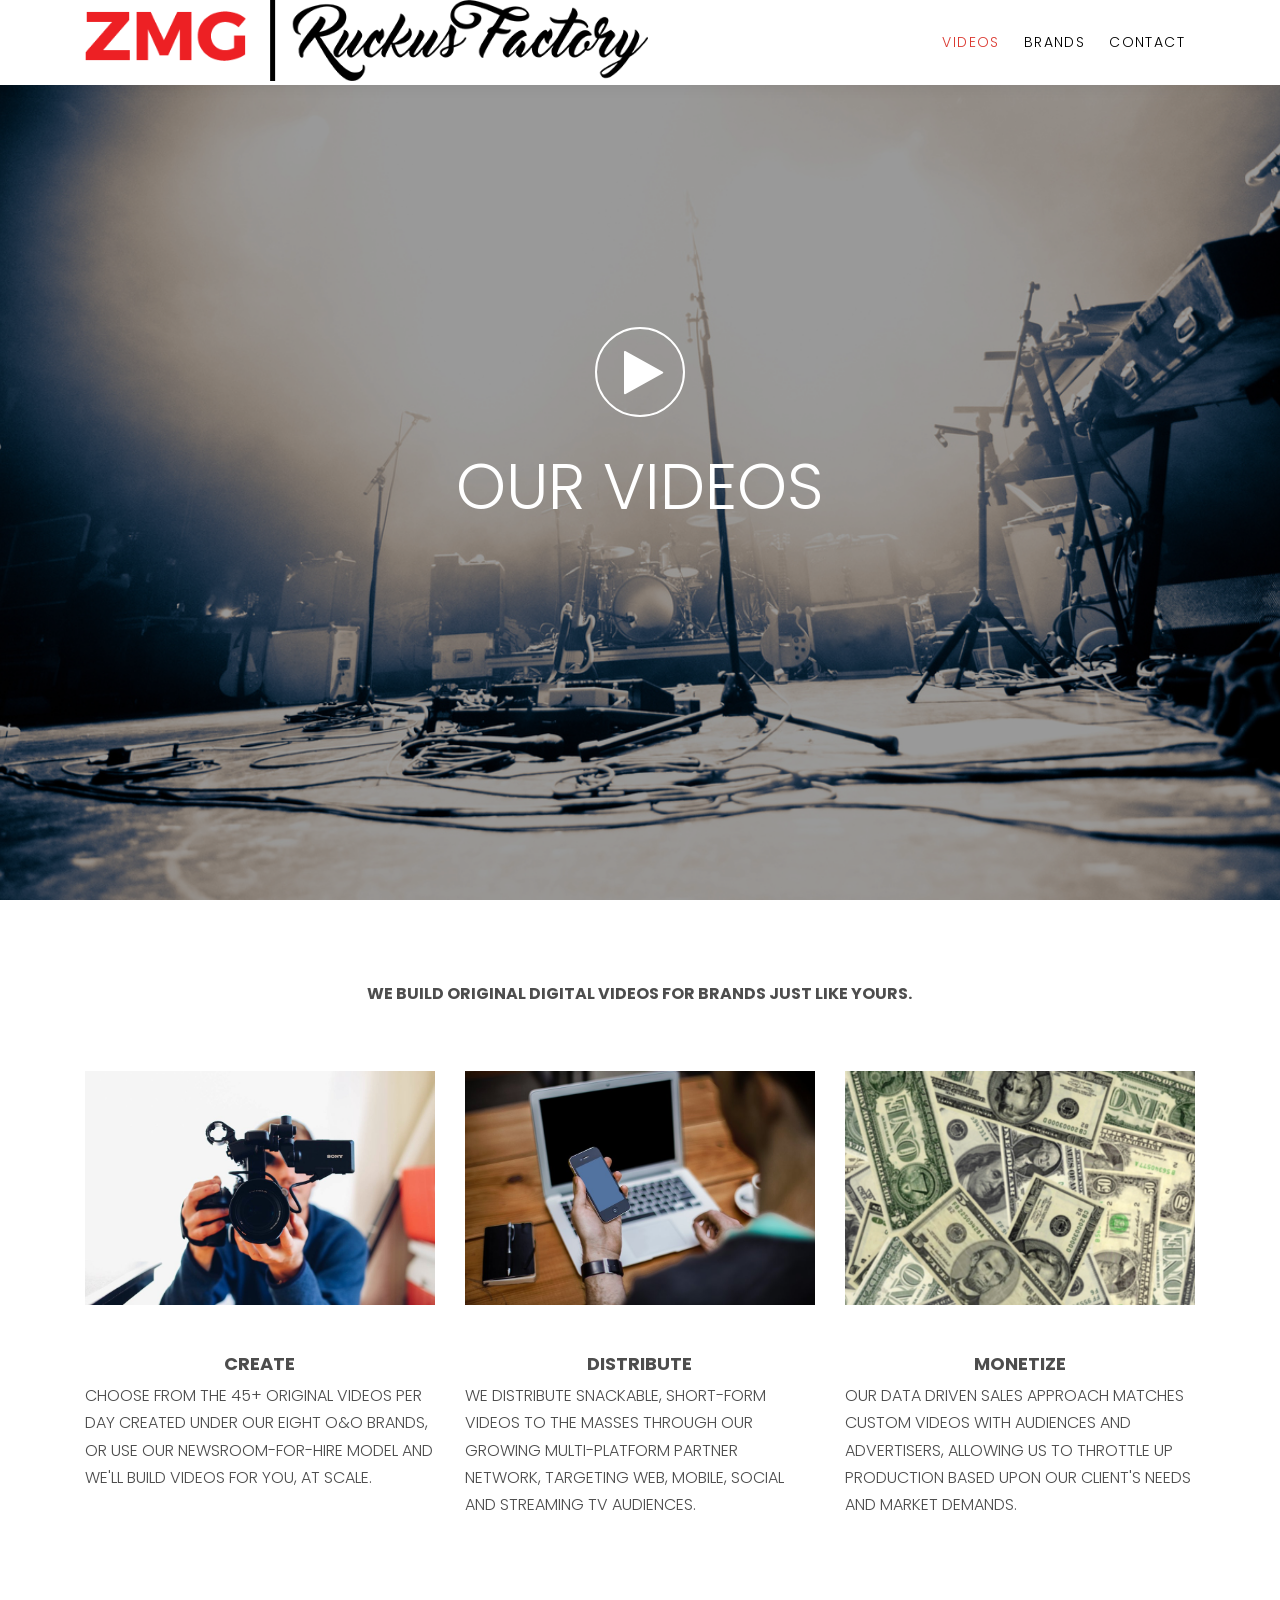
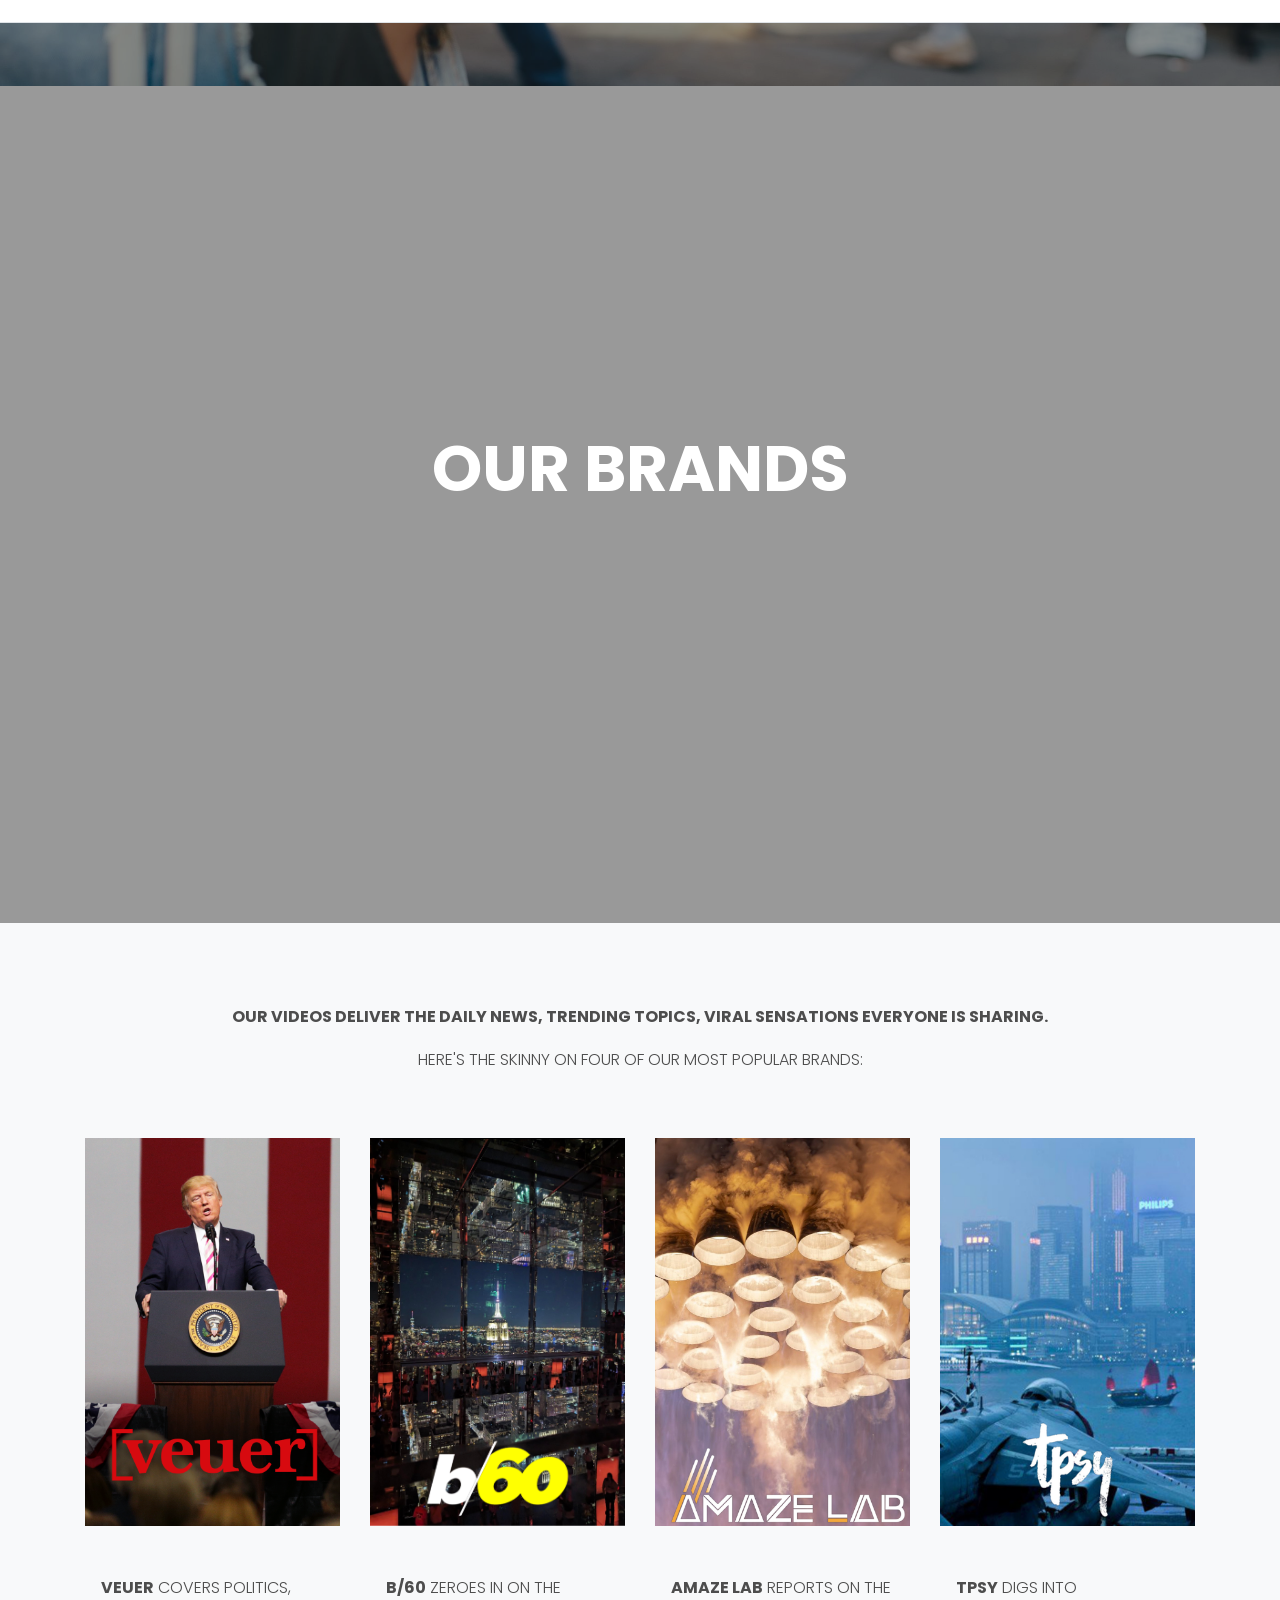
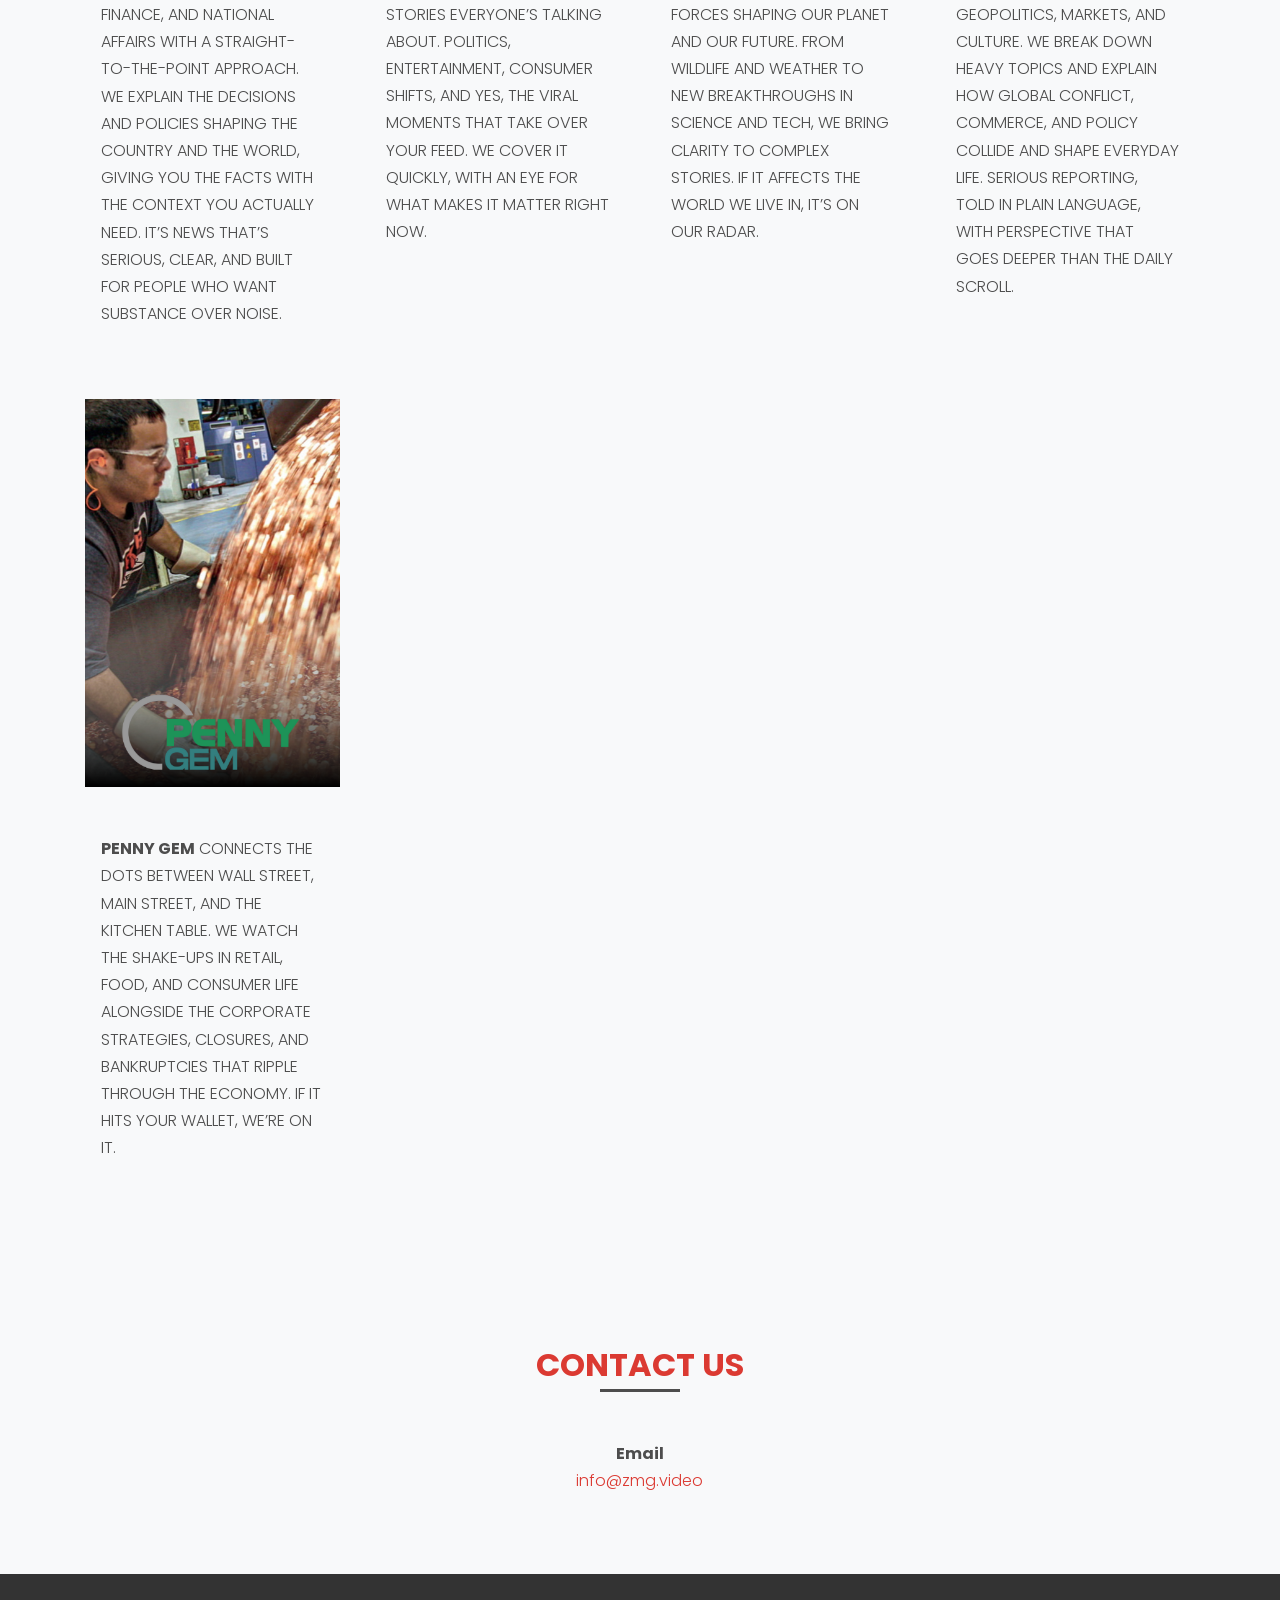
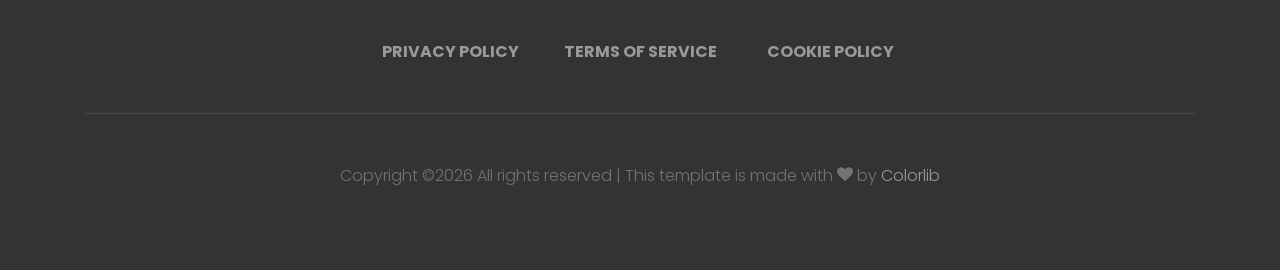
==== index.html @ 4adb2a91 "removed address" ====
<!DOCTYPE html>
<html lang="en">
  <head>
	  <!-- Google Tag Manager -->
	<script>(function(w,d,s,l,i){w[l]=w[l]||[];w[l].push({'gtm.start':
new Date().getTime(),event:'gtm.js'});var f=d.getElementsByTagName(s)[0],
j=d.createElement(s),dl=l!='dataLayer'?'&l='+l:'';j.async=true;j.src=
'https://www.googletagmanager.com/gtm.js?id='+i+dl;f.parentNode.insertBefore(j,f);
})(window,document,'script','dataLayer','GTM-PSBNR3C7');</script>
<!-- End Google Tag Manager -->
	  
    <title>Home — ZMG | Ruckus Factory Digital Studios</title>
	<link rel="icon" type="image/png" href="/images/favicon.png"/>
    <meta charset="utf-8">
    <meta name="viewport" content="width=device-width, initial-scale=1, shrink-to-fit=no">
	  
    <link rel="stylesheet" href="https://fonts.googleapis.com/css?family=Poppins:200,300,400,700,900|Display+Playfair:200,300,400,700"> 
    <link rel="stylesheet" href="fonts/icomoon/style.css">
    <link rel="stylesheet" href="css/bootstrap.min.css">
    <link rel="stylesheet" href="css/magnific-popup.css">
    <link rel="stylesheet" href="css/jquery-ui.css">
    <link rel="stylesheet" href="css/owl.carousel.min.css">
    <link rel="stylesheet" href="css/owl.theme.default.min.css">
	<link rel="stylesheet" href="css/bootstrap-datepicker.css">
    <link rel="stylesheet" href="fonts/flaticon/font/flaticon.css">
    <link rel="stylesheet" href="css/aos.css">
    <link rel="stylesheet" href="css/style.css">
    <style>
      @media(max-width: 540px) {
        #section-services .person img {
          height: auto !important;
          width: 100%;
        }
      }
    </style>
  </head>
  <body data-spy="scroll" data-target=".site-navbar-target" data-offset="200">
  	<!-- Google Tag Manager (noscript) -->
		<noscript><iframe src="https://www.googletagmanager.com/ns.html?id=GTM-PSBNR3C7"
		height="0" width="0" style="display:none;visibility:hidden"></iframe></noscript>
	<!-- End Google Tag Manager (noscript) -->
    <div class="site-mobile-menu site-navbar-target">
      <div class="site-mobile-menu-header">
        <div class="site-mobile-menu-close mt-3">
          <span class="icon-close2 js-menu-toggle"></span>
        </div>
      </div>
      <div class="site-mobile-menu-body"></div>
    </div>
    
    <header class="site-navbar py-3 js-site-navbar site-navbar-target scrolled awake" role="banner" id="site-navbar">
<div>
      <div class="container">
        <div class="row align-items-center">
          
          <div class="col-11 col-xl-2 site-logo">
			  <img src="images/logo.png" alt="ZMG Ruckus Factory Logo" class="logo">
          </div>
          <div class="col-12 col-md-10 d-none d-xl-block">
            <nav class="site-navigation position-relative text-right" role="navigation">

              <ul class="site-menu js-clone-nav mx-auto d-none d-lg-block">
				<li><a href="#videos" class="nav-link" target="_blank">Videos</a></li>
                <li><a href="#brands" class="nav-link">Brands</a></li>
                <li><a href="#contact" class="nav-link">Contact</a></li>
              </ul>
            </nav>
          </div>


          <div class="d-inline-block d-xl-none ml-md-0 mr-auto py-3" style="position: relative; top: 3px;"><a href="#" class="site-menu-toggle js-menu-toggle"><span class="icon-menu h3"></span></a></div>

          </div>

        </div>
      </div>
      
    </header>

    <div class="site-blocks-cover overlay" style="background-image: url(images/Video.jpeg); background-attachment: fixed;" id="videos">
      <div class="container">
        <div class="row align-items-center justify-content-center text-center">

          <div class="col-md-7" data-aos="fade-up">
            <a href="https://www.youtube.com/@Buzz60" class="play-single-big mb-4" target="_blank"><span class="icon-play"></span></a>
            <h1 class="text-white font-weight-light mb-5 h1">OUR VIDEOS</h1>
            
          </div>
        </div>
      </div>
    </div>  
    <div class="site-section border-bottom" id="section-our-team">
      <div class="container">
        <div class="row justify-content-center mb-5">
          <div class="col-md-7 text-center">
			  <p class="text-uppercase"><strong>We build original digital videos for brands just like yours. </strong></p>
          </div>
        </div>
        <div class="row">
          <div class="col-md-6 col-lg-4 mb-5 mb-lg-0" data-aos="fade" data-aos-delay="100">
            <div class="person">
              <img src="images/Create.jpg" alt="Image" class="img-fluid mb-5">
				<div class="row align-items-center justify-content-center text-center"><h3><strong>CREATE</strong></h3></div>
              <p class="mb-4 text-uppercase">Choose from the 45+ original videos per day created under our eight O&amp;O brands, or use our Newsroom-for-Hire model and we'll build videos for you, at scale.</p>
              
            </div>
          </div>
          <div class="col-md-6 col-lg-4 mb-5 mb-lg-0" data-aos="fade" data-aos-delay="200">
            <div class="person">
              <img src="images/Distribute.jpg" alt="Image" class="img-fluid mb-5">
              <div class="row align-items-center justify-content-center text-center"><h3><strong>DISTRIBUTE</strong></h3></div>
              <p class="mb-4 text-uppercase">We distribute snackable, short-form videos to the masses through our growing multi-platform partner network, targeting web, mobile, social and streaming TV audiences.</p>
            </div>
          </div>
          <div class="col-md-6 col-lg-4 mb-5 mb-lg-0" data-aos="fade" data-aos-delay="300">
            <div class="person">
              <img src="images/Monetize.png" alt="Image" class="img-fluid mb-5">
              <div class="row align-items-center justify-content-center text-center"><h3><strong>MONETIZE</strong></h3></div>
             <p class="mb-4 text-uppercase">our DATA DRIVEN SALES approach matchES custom VIDEOS WITH audiences and ADVERTISERS, ALLOWING US TO throttle up PRODUCTION based UPon our client's needs and market demands.</p>
            </div>
          </div>
        </div>
      </div>
    </div>
<div class="site-blocks-cover overlay" style="background-image: url(images/Cover3.jpg);" data-aos="fade" data-stellar-background-ratio="0.5" id="brands">
      <div class="container">
        <div class="row align-items-center justify-content-center text-center">
          <div class="col-md-8" data-aos="fade-up" data-aos-delay="400">            
            <h1 class="text-white font-weight-light text-uppercase font-weight-bold" data-aos="fade-up">OUR BRANDS</h1>
          </div>
        </div>
      </div>
    </div>  

    <div class="site-section bg-light" id="section-services">
		<div class="container">
        <div class="row justify-content-center mb-5">
          <div class="col-md-9 text-center">
			  <p class="text-uppercase"><strong>Our videos deliver the daily news, trending topics, viral sensations everyone is sharing.</strong></p>
			  <p class="text-uppercase">Here's the skinny on four of our most popular brands: </p>
          </div>
        </div>
        <div class="row">
          <div class="col-md-6 col-lg-3 mb-5 mb-lg-0" data-aos="fade" data-aos-delay="100">
            <div class="person">
              <a href="https://veuer.news/" target="_blank">
                <img src="images/Veuer.png" alt="Image" class="img-fluid mb-5">
              </a>
              <p class="mb-4 text-uppercase" style="margin-left: 1em; margin-right: 1em"><strong>Veuer</strong> covers politics, finance, and national affairs with a straight-to-the-point approach. We explain the decisions and policies shaping the country and the world, giving you the facts with the context you actually need. It’s news that’s serious, clear, and built for people who want substance over noise.</p>
            </div>
          </div>
			    <div class="col-md-6 col-lg-3 mb-5 mb-lg-0" data-aos="fade" data-aos-delay="100">
            <div class="person">
              <a href="https://buzz60.news/" target="_blank">
                <img src="images/buzz60.png" alt="Image" class="img-fluid mb-5" style="height: 388px; object-fit: cover;">
              </a>
              <p class="mb-4 text-uppercase" style="margin-left: 1em; margin-right: 1em"><strong>B/60</strong> zeroes in on the stories everyone’s talking about. Politics, entertainment, consumer shifts, and yes, the viral moments that take over your feed. We cover it quickly, with an eye for what makes it matter right now.</p>
            </div>
          </div>
          <div class="col-md-6 col-lg-3 mb-5 mb-lg-0" data-aos="fade" data-aos-delay="200">
            <div class="person">
              <a href="https://amazelab.news/" target="_blank">
                <img src="images/AmazeLab.png" alt="Image" class="img-fluid mb-5" style="height: 388px; object-fit: cover;">
              </a>
              <p class="mb-4 text-uppercase" style="margin-left: 1em; margin-right: 1em"><strong>AMAZE LAB</strong> reports on the forces shaping our planet and our future. From wildlife and weather to new breakthroughs in science and tech, we bring clarity to complex stories. If it affects the world we live in, it’s on our radar.</p>
            </div>
          </div>
          <div class="col-md-6 col-lg-3 mb-5 mb-lg-0" data-aos="fade" data-aos-delay="300">
            <div class="person">
              <a href="https://tpsy.news/" target="_blank">
                <img src="images/Tpsy.png" alt="Image" class="img-fluid mb-5" style="height: 388px;">
              </a>
              <p class="mb-4 text-uppercase" style="margin-left: 1em; margin-right: 1em"><strong>TPSY</strong> digs into geopolitics, markets, and culture. We break down heavy topics and explain how global conflict, commerce, and policy collide and shape everyday life. Serious reporting, told in plain language, with perspective that goes deeper than the daily scroll.</p>
            </div>
          </div>
        </div>
        <div class="row mt-5">
          <div class="col-12 col-md-6 col-lg-3 mb-5 mb-lg-0" data-aos="fade" data-aos-delay="200">
            <div class="person">
              <a href="https://pennygem.news/" target="_blank">
                <img src="images/pennygem.png" alt="Image" class="img-fluid mb-5" style="height: 388px; object-fit: cover;">
              </a>
              <p class="mb-4 text-uppercase" style="margin-left: 1em; margin-right: 1em"><strong>PENNY GEM</strong> connects the dots between Wall Street, Main Street, and the kitchen table. We watch the shake-ups in retail, food, and consumer life alongside the corporate strategies, closures, and bankruptcies that ripple through the economy. If it hits your wallet, we’re on it.</p>
            </div>
          </div>
        </div>
      </div>
	  </div>
    <div class="site-section bg-light" id="contact">
      <div class="container">
        <div class="row justify-content-center mb-5">
          <div class="col-md-7 text-center border-primary" style="border-color: #DB3A32 !important">
            <h2 class="font-weight-light text-primary" style="color: #DB3A32 !important">Contact Us</h2>
          </div>
        </div>
        <div class="row justify-content-center">
          <div class="col-md-11">
            <div class="row text-center justify-content-center">
				
				<div class="col-md-4">
              		<p class="mb-0 font-weight-bold">Email</p>
              		<p class="mb-0"><a href="mailto:info@zmg.video" style="color: #DB3A32 !important">info@zmg.video</a></p>
				</div>
            </div>
           </div>
        </div>
      </div>
    </div>
  
    
    <footer class="site-footer" style="padding-top: 64px; padding-bottom: 64px">
      <div class="container">
        <div class="row justify-content-center">
          <div class="col-md-8 text-center">
			  <div class="row justify-content-center">
				  <div class="col-md-3">
				  <a href="/privacy-policy.html" target="_blank"><strong>PRIVACY POLICY</strong></a>
				  </div>
				  <div class="col-md-3">
				  <a href="/terms-of-service.html" target="_blank"><strong>TERMS OF SERVICE</strong></a>
				  </div>
				  <div class="col-md-3">
				  <a href="/cookie-policy.html" target="_blank"><strong>COOKIE POLICY</strong></a>
				  </div>
			  </div>
          </div>
        </div>
        <div class="row pt-5 text-center">
          <div class="col-md-12">
            <div class="border-top pt-5">
              <p>
            <!-- Link back to Colorlib can't be removed. Template is licensed under CC BY 3.0. -->
            Copyright &copy;<script>document.write(new Date().getFullYear());</script> All rights reserved | This template is made with <i class="icon-heart" aria-hidden="true"></i> by <a href="https://colorlib.com" target="_blank" >Colorlib</a>
            <!-- Link back to Colorlib can't be removed. Template is licensed under CC BY 3.0. -->
            </p>
            </div>
          </div>
          
        </div>
      </div>
    </footer>
  <script src="js/jquery-3.3.1.min.js"></script>
  <script src="js/jquery-migrate-3.0.1.min.js"></script>
  <script src="js/jquery-ui.js"></script>
  <script src="js/jquery.easing.1.3.js"></script>
  <script src="js/popper.min.js"></script>
  <script src="js/bootstrap.min.js"></script>
  <script src="js/owl.carousel.min.js"></script>
  <script src="js/jquery.stellar.min.js"></script>
  <script src="js/jquery.countdown.min.js"></script>
  <script src="js/jquery.magnific-popup.min.js"></script>
  <script src="js/bootstrap-datepicker.min.js"></script>
  <script src="js/aos.js"></script>

  <script src="js/main.js"></script>
    
  </body>
</html>
---- fonts/icomoon/style.css ----
@font-face {
  font-family: 'icomoon';
  src:  url('fonts/icomoon.eot?10si43');
  src:  url('fonts/icomoon.eot?10si43#iefix') format('embedded-opentype'),
    url('fonts/icomoon.ttf?10si43') format('truetype'),
    url('fonts/icomoon.woff?10si43') format('woff'),
    url('fonts/icomoon.svg?10si43#icomoon') format('svg');
  font-weight: normal;
  font-style: normal;
}

[class^="icon-"], [class*=" icon-"] {
  /* use !important to prevent issues with browser extensions that change fonts */
  font-family: 'icomoon' !important;
  speak: none;
  font-style: normal;
  font-weight: normal;
  font-variant: normal;
  text-transform: none;
  line-height: 1;

  /* Better Font Rendering =========== */
  -webkit-font-smoothing: antialiased;
  -moz-osx-font-smoothing: grayscale;
}

.icon-asterisk:before {
  content: "\f069";
}
.icon-plus:before {
  content: "\f067";
}
.icon-question:before {
  content: "\f128";
}
.icon-minus:before {
  content: "\f068";
}
.icon-glass:before {
  content: "\f000";
}
.icon-music:before {
  content: "\f001";
}
.icon-search:before {
  content: "\f002";
}
.icon-envelope-o:before {
  content: "\f003";
}
.icon-heart:before {
  content: "\f004";
}
.icon-star:before {
  content: "\f005";
}
.icon-star-o:before {
  content: "\f006";
}
.icon-user:before {
  content: "\f007";
}
.icon-film:before {
  content: "\f008";
}
.icon-th-large:before {
  content: "\f009";
}
.icon-th:before {
  content: "\f00a";
}
.icon-th-list:before {
  content: "\f00b";
}
.icon-check:before {
  content: "\f00c";
}
.icon-close:before {
  content: "\f00d";
}
.icon-remove:before {
  content: "\f00d";
}
.icon-times:before {
  content: "\f00d";
}
.icon-search-plus:before {
  content: "\f00e";
}
.icon-search-minus:before {
  content: "\f010";
}
.icon-power-off:before {
  content: "\f011";
}
.icon-signal:before {
  content: "\f012";
}
.icon-cog:before {
  content: "\f013";
}
.icon-gear:before {
  content: "\f013";
}
.icon-trash-o:before {
  content: "\f014";
}
.icon-home:before {
  content: "\f015";
}
.icon-file-o:before {
  content: "\f016";
}
.icon-clock-o:before {
  content: "\f017";
}
.icon-road:before {
  content: "\f018";
}
.icon-download:before {
  content: "\f019";
}
.icon-arrow-circle-o-down:before {
  content: "\f01a";
}
.icon-arrow-circle-o-up:before {
  content: "\f01b";
}
.icon-inbox:before {
  content: "\f01c";
}
.icon-play-circle-o:before {
  content: "\f01d";
}
.icon-repeat:before {
  content: "\f01e";
}
.icon-rotate-right:before {
  content: "\f01e";
}
.icon-refresh:before {
  content: "\f021";
}
.icon-list-alt:before {
  content: "\f022";
}
.icon-lock:before {
  content: "\f023";
}
.icon-flag:before {
  content: "\f024";
}
.icon-headphones:before {
  content: "\f025";
}
.icon-volume-off:before {
  content: "\f026";
}
.icon-volume-down:before {
  content: "\f027";
}
.icon-volume-up:before {
  content: "\f028";
}
.icon-qrcode:before {
  content: "\f029";
}
.icon-barcode:before {
  content: "\f02a";
}
.icon-tag:before {
  content: "\f02b";
}
.icon-tags:before {
  content: "\f02c";
}
.icon-book:before {
  content: "\f02d";
}
.icon-bookmark:before {
  content: "\f02e";
}
.icon-print:before {
  content: "\f02f";
}
.icon-camera:before {
  content: "\f030";
}
.icon-font:before {
  content: "\f031";
}
.icon-bold:before {
  content: "\f032";
}
.icon-italic:before {
  content: "\f033";
}
.icon-text-height:before {
  content: "\f034";
}
.icon-text-width:before {
  content: "\f035";
}
.icon-align-left:before {
  content: "\f036";
}
.icon-align-center:before {
  content: "\f037";
}
.icon-align-right:before {
  content: "\f038";
}
.icon-align-justify:before {
  content: "\f039";
}
.icon-list:before {
  content: "\f03a";
}
.icon-dedent:before {
  content: "\f03b";
}
.icon-outdent:before {
  content: "\f03b";
}
.icon-indent:before {
  content: "\f03c";
}
.icon-video-camera:before {
  content: "\f03d";
}
.icon-image:before {
  content: "\f03e";
}
.icon-photo:before {
  content: "\f03e";
}
.icon-picture-o:before {
  content: "\f03e";
}
.icon-pencil:before {
  content: "\f040";
}
.icon-map-marker:before {
  content: "\f041";
}
.icon-adjust:before {
  content: "\f042";
}
.icon-tint:before {
  content: "\f043";
}
.icon-edit:before {
  content: "\f044";
}
.icon-pencil-square-o:before {
  content: "\f044";
}
.icon-share-square-o:before {
  content: "\f045";
}
.icon-check-square-o:before {
  content: "\f046";
}
.icon-arrows:before {
  content: "\f047";
}
.icon-step-backward:before {
  content: "\f048";
}
.icon-fast-backward:before {
  content: "\f049";
}
.icon-backward:before {
  content: "\f04a";
}
.icon-play:before {
  content: "\f04b";
}
.icon-pause:before {
  content: "\f04c";
}
.icon-stop:before {
  content: "\f04d";
}
.icon-forward:before {
  content: "\f04e";
}
.icon-fast-forward:before {
  content: "\f050";
}
.icon-step-forward:before {
  content: "\f051";
}
.icon-eject:before {
  content: "\f052";
}
.icon-chevron-left:before {
  content: "\f053";
}
.icon-chevron-right:before {
  content: "\f054";
}
.icon-plus-circle:before {
  content: "\f055";
}
.icon-minus-circle:before {
  content: "\f056";
}
.icon-times-circle:before {
  content: "\f057";
}
.icon-check-circle:before {
  content: "\f058";
}
.icon-question-circle:before {
  content: "\f059";
}
.icon-info-circle:before {
  content: "\f05a";
}
.icon-crosshairs:before {
  content: "\f05b";
}
.icon-times-circle-o:before {
  content: "\f05c";
}
.icon-check-circle-o:before {
  content: "\f05d";
}
.icon-ban:before {
  content: "\f05e";
}
.icon-arrow-left:before {
  content: "\f060";
}
.icon-arrow-right:before {
  content: "\f061";
}
.icon-arrow-up:before {
  content: "\f062";
}
.icon-arrow-down:before {
  content: "\f063";
}
.icon-mail-forward:before {
  content: "\f064";
}
.icon-share:before {
  content: "\f064";
}
.icon-expand:before {
  content: "\f065";
}
.icon-compress:before {
  content: "\f066";
}
.icon-exclamation-circle:before {
  content: "\f06a";
}
.icon-gift:before {
  content: "\f06b";
}
.icon-leaf:before {
  content: "\f06c";
}
.icon-fire:before {
  content: "\f06d";
}
.icon-eye:before {
  content: "\f06e";
}
.icon-eye-slash:before {
  content: "\f070";
}
.icon-exclamation-triangle:before {
  content: "\f071";
}
.icon-warning:before {
  content: "\f071";
}
.icon-plane:before {
  content: "\f072";
}
.icon-calendar:before {
  content: "\f073";
}
.icon-random:before {
  content: "\f074";
}
.icon-comment:before {
  content: "\f075";
}
.icon-magnet:before {
  content: "\f076";
}
.icon-chevron-up:before {
  content: "\f077";
}
.icon-chevron-down:before {
  content: "\f078";
}
.icon-retweet:before {
  content: "\f079";
}
.icon-shopping-cart:before {
  content: "\f07a";
}
.icon-folder:before {
  content: "\f07b";
}
.icon-folder-open:before {
  content: "\f07c";
}
.icon-arrows-v:before {
  content: "\f07d";
}
.icon-arrows-h:before {
  content: "\f07e";
}
.icon-bar-chart:before {
  content: "\f080";
}
.icon-bar-chart-o:before {
  content: "\f080";
}
.icon-twitter-square:before {
  content: "\f081";
}
.icon-facebook-square:before {
  content: "\f082";
}
.icon-camera-retro:before {
  content: "\f083";
}
.icon-key:before {
  content: "\f084";
}
.icon-cogs:before {
  content: "\f085";
}
.icon-gears:before {
  content: "\f085";
}
.icon-comments:before {
  content: "\f086";
}
.icon-thumbs-o-up:before {
  content: "\f087";
}
.icon-thumbs-o-down:before {
  content: "\f088";
}
.icon-star-half:before {
  content: "\f089";
}
.icon-heart-o:before {
  content: "\f08a";
}
.icon-sign-out:before {
  content: "\f08b";
}
.icon-linkedin-square:before {
  content: "\f08c";
}
.icon-thumb-tack:before {
  content: "\f08d";
}
.icon-external-link:before {
  content: "\f08e";
}
.icon-sign-in:before {
  content: "\f090";
}
.icon-trophy:before {
  content: "\f091";
}
.icon-github-square:before {
  content: "\f092";
}
.icon-upload:before {
  content: "\f093";
}
.icon-lemon-o:before {
  content: "\f094";
}
.icon-phone:before {
  content: "\f095";
}
.icon-square-o:before {
  content: "\f096";
}
.icon-bookmark-o:before {
  content: "\f097";
}
.icon-phone-square:before {
  content: "\f098";
}
.icon-twitter:before {
  content: "\f099";
}
.icon-facebook:before {
  content: "\f09a";
}
.icon-facebook-f:before {
  content: "\f09a";
}
.icon-github:before {
  content: "\f09b";
}
.icon-unlock:before {
  content: "\f09c";
}
.icon-credit-card:before {
  content: "\f09d";
}
.icon-feed:before {
  content: "\f09e";
}
.icon-rss:before {
  content: "\f09e";
}
.icon-hdd-o:before {
  content: "\f0a0";
}
.icon-bullhorn:before {
  content: "\f0a1";
}
.icon-bell-o:before {
  content: "\f0a2";
}
.icon-certificate:before {
  content: "\f0a3";
}
.icon-hand-o-right:before {
  content: "\f0a4";
}
.icon-hand-o-left:before {
  content: "\f0a5";
}
.icon-hand-o-up:before {
  content: "\f0a6";
}
.icon-hand-o-down:before {
  content: "\f0a7";
}
.icon-arrow-circle-left:before {
  content: "\f0a8";
}
.icon-arrow-circle-right:before {
  content: "\f0a9";
}
.icon-arrow-circle-up:before {
  content: "\f0aa";
}
.icon-arrow-circle-down:before {
  content: "\f0ab";
}
.icon-globe:before {
  content: "\f0ac";
}
.icon-wrench:before {
  content: "\f0ad";
}
.icon-tasks:before {
  content: "\f0ae";
}
.icon-filter:before {
  content: "\f0b0";
}
.icon-briefcase:before {
  content: "\f0b1";
}
.icon-arrows-alt:before {
  content: "\f0b2";
}
.icon-group:before {
  content: "\f0c0";
}
.icon-users:before {
  content: "\f0c0";
}
.icon-chain:before {
  content: "\f0c1";
}
.icon-link:before {
  content: "\f0c1";
}
.icon-cloud:before {
  content: "\f0c2";
}
.icon-flask:before {
  content: "\f0c3";
}
.icon-cut:before {
  content: "\f0c4";
}
.icon-scissors:before {
  content: "\f0c4";
}
.icon-copy:before {
  content: "\f0c5";
}
.icon-files-o:before {
  content: "\f0c5";
}
.icon-paperclip:before {
  content: "\f0c6";
}
.icon-floppy-o:before {
  content: "\f0c7";
}
.icon-save:before {
  content: "\f0c7";
}
.icon-square:before {
  content: "\f0c8";
}
.icon-bars:before {
  content: "\f0c9";
}
.icon-navicon:before {
  content: "\f0c9";
}
.icon-reorder:before {
  content: "\f0c9";
}
.icon-list-ul:before {
  content: "\f0ca";
}
.icon-list-ol:before {
  content: "\f0cb";
}
.icon-strikethrough:before {
  content: "\f0cc";
}
.icon-underline:before {
  content: "\f0cd";
}
.icon-table:before {
  content: "\f0ce";
}
.icon-magic:before {
  content: "\f0d0";
}
.icon-truck:before {
  content: "\f0d1";
}
.icon-pinterest:before {
  content: "\f0d2";
}
.icon-pinterest-square:before {
  content: "\f0d3";
}
.icon-google-plus-square:before {
  content: "\f0d4";
}
.icon-google-plus:before {
  content: "\f0d5";
}
.icon-money:before {
  content: "\f0d6";
}
.icon-caret-down:before {
  content: "\f0d7";
}
.icon-caret-up:before {
  content: "\f0d8";
}
.icon-caret-left:before {
  content: "\f0d9";
}
.icon-caret-right:before {
  content: "\f0da";
}
.icon-columns:before {
  content: "\f0db";
}
.icon-sort:before {
  content: "\f0dc";
}
.icon-unsorted:before {
  content: "\f0dc";
}
.icon-sort-desc:before {
  content: "\f0dd";
}
.icon-sort-down:before {
  content: "\f0dd";
}
.icon-sort-asc:before {
  content: "\f0de";
}
.icon-sort-up:before {
  content: "\f0de";
}
.icon-envelope:before {
  content: "\f0e0";
}
.icon-linkedin:before {
  content: "\f0e1";
}
.icon-rotate-left:before {
  content: "\f0e2";
}
.icon-undo:before {
  content: "\f0e2";
}
.icon-gavel:before {
  content: "\f0e3";
}
.icon-legal:before {
  content: "\f0e3";
}
.icon-dashboard:before {
  content: "\f0e4";
}
.icon-tachometer:before {
  content: "\f0e4";
}
.icon-comment-o:before {
  content: "\f0e5";
}
.icon-comments-o:before {
  content: "\f0e6";
}
.icon-bolt:before {
  content: "\f0e7";
}
.icon-flash:before {
  content: "\f0e7";
}
.icon-sitemap:before {
  content: "\f0e8";
}
.icon-umbrella:before {
  content: "\f0e9";
}
.icon-clipboard:before {
  content: "\f0ea";
}
.icon-paste:before {
  content: "\f0ea";
}
.icon-lightbulb-o:before {
  content: "\f0eb";
}
.icon-exchange:before {
  content: "\f0ec";
}
.icon-cloud-download:before {
  content: "\f0ed";
}
.icon-cloud-upload:before {
  content: "\f0ee";
}
.icon-user-md:before {
  content: "\f0f0";
}
.icon-stethoscope:before {
  content: "\f0f1";
}
.icon-suitcase:before {
  content: "\f0f2";
}
.icon-bell:before {
  content: "\f0f3";
}
.icon-coffee:before {
  content: "\f0f4";
}
.icon-cutlery:before {
  content: "\f0f5";
}
.icon-file-text-o:before {
  content: "\f0f6";
}
.icon-building-o:before {
  content: "\f0f7";
}
.icon-hospital-o:before {
  content: "\f0f8";
}
.icon-ambulance:before {
  content: "\f0f9";
}
.icon-medkit:before {
  content: "\f0fa";
}
.icon-fighter-jet:before {
  content: "\f0fb";
}
.icon-beer:before {
  content: "\f0fc";
}
.icon-h-square:before {
  content: "\f0fd";
}
.icon-plus-square:before {
  content: "\f0fe";
}
.icon-angle-double-left:before {
  content: "\f100";
}
.icon-angle-double-right:before {
  content: "\f101";
}
.icon-angle-double-up:before {
  content: "\f102";
}
.icon-angle-double-down:before {
  content: "\f103";
}
.icon-angle-left:before {
  content: "\f104";
}
.icon-angle-right:before {
  content: "\f105";
}
.icon-angle-up:before {
  content: "\f106";
}
.icon-angle-down:before {
  content: "\f107";
}
.icon-desktop:before {
  content: "\f108";
}
.icon-laptop:before {
  content: "\f109";
}
.icon-tablet:before {
  content: "\f10a";
}
.icon-mobile:before {
  content: "\f10b";
}
.icon-mobile-phone:before {
  content: "\f10b";
}
.icon-circle-o:before {
  content: "\f10c";
}
.icon-quote-left:before {
  content: "\f10d";
}
.icon-quote-right:before {
  content: "\f10e";
}
.icon-spinner:before {
  content: "\f110";
}
.icon-circle:before {
  content: "\f111";
}
.icon-mail-reply:before {
  content: "\f112";
}
.icon-reply:before {
  content: "\f112";
}
.icon-github-alt:before {
  content: "\f113";
}
.icon-folder-o:before {
  content: "\f114";
}
.icon-folder-open-o:before {
  content: "\f115";
}
.icon-smile-o:before {
  content: "\f118";
}
.icon-frown-o:before {
  content: "\f119";
}
.icon-meh-o:before {
  content: "\f11a";
}
.icon-gamepad:before {
  content: "\f11b";
}
.icon-keyboard-o:before {
  content: "\f11c";
}
.icon-flag-o:before {
  content: "\f11d";
}
.icon-flag-checkered:before {
  content: "\f11e";
}
.icon-terminal:before {
  content: "\f120";
}
.icon-code:before {
  content: "\f121";
}
.icon-mail-reply-all:before {
  content: "\f122";
}
.icon-reply-all:before {
  content: "\f122";
}
.icon-star-half-empty:before {
  content: "\f123";
}
.icon-star-half-full:before {
  content: "\f123";
}
.icon-star-half-o:before {
  content: "\f123";
}
.icon-location-arrow:before {
  content: "\f124";
}
.icon-crop:before {
  content: "\f125";
}
.icon-code-fork:before {
  content: "\f126";
}
.icon-chain-broken:before {
  content: "\f127";
}
.icon-unlink:before {
  content: "\f127";
}
.icon-info:before {
  content: "\f129";
}
.icon-exclamation:before {
  content: "\f12a";
}
.icon-superscript:before {
  content: "\f12b";
}
.icon-subscript:before {
  content: "\f12c";
}
.icon-eraser:before {
  content: "\f12d";
}
.icon-puzzle-piece:before {
  content: "\f12e";
}
.icon-microphone:before {
  content: "\f130";
}
.icon-microphone-slash:before {
  content: "\f131";
}
.icon-shield:before {
  content: "\f132";
}
.icon-calendar-o:before {
  content: "\f133";
}
.icon-fire-extinguisher:before {
  content: "\f134";
}
.icon-rocket:before {
  content: "\f135";
}
.icon-maxcdn:before {
  content: "\f136";
}
.icon-chevron-circle-left:before {
  content: "\f137";
}
.icon-chevron-circle-right:before {
  content: "\f138";
}
.icon-chevron-circle-up:before {
  content: "\f139";
}
.icon-chevron-circle-down:before {
  content: "\f13a";
}
.icon-html5:before {
  content: "\f13b";
}
.icon-css3:before {
  content: "\f13c";
}
.icon-anchor:before {
  content: "\f13d";
}
.icon-unlock-alt:before {
  content: "\f13e";
}
.icon-bullseye:before {
  content: "\f140";
}
.icon-ellipsis-h:before {
  content: "\f141";
}
.icon-ellipsis-v:before {
  content: "\f142";
}
.icon-rss-square:before {
  content: "\f143";
}
.icon-play-circle:before {
  content: "\f144";
}
.icon-ticket:before {
  content: "\f145";
}
.icon-minus-square:before {
  content: "\f146";
}
.icon-minus-square-o:before {
  content: "\f147";
}
.icon-level-up:before {
  content: "\f148";
}
.icon-level-down:before {
  content: "\f149";
}
.icon-check-square:before {
  content: "\f14a";
}
.icon-pencil-square:before {
  content: "\f14b";
}
.icon-external-link-square:before {
  content: "\f14c";
}
.icon-share-square:before {
  content: "\f14d";
}
.icon-compass:before {
  content: "\f14e";
}
.icon-caret-square-o-down:before {
  content: "\f150";
}
.icon-toggle-down:before {
  content: "\f150";
}
.icon-caret-square-o-up:before {
  content: "\f151";
}
.icon-toggle-up:before {
  content: "\f151";
}
.icon-caret-square-o-right:before {
  content: "\f152";
}
.icon-toggle-right:before {
  content: "\f152";
}
.icon-eur:before {
  content: "\f153";
}
.icon-euro:before {
  content: "\f153";
}
.icon-gbp:before {
  content: "\f154";
}
.icon-dollar:before {
  content: "\f155";
}
.icon-usd:before {
  content: "\f155";
}
.icon-inr:before {
  content: "\f156";
}
.icon-rupee:before {
  content: "\f156";
}
.icon-cny:before {
  content: "\f157";
}
.icon-jpy:before {
  content: "\f157";
}
.icon-rmb:before {
  content: "\f157";
}
.icon-yen:before {
  content: "\f157";
}
.icon-rouble:before {
  content: "\f158";
}
.icon-rub:before {
  content: "\f158";
}
.icon-ruble:before {
  content: "\f158";
}
.icon-krw:before {
  content: "\f159";
}
.icon-won:before {
  content: "\f159";
}
.icon-bitcoin:before {
  content: "\f15a";
}
.icon-btc:before {
  content: "\f15a";
}
.icon-file:before {
  content: "\f15b";
}
.icon-file-text:before {
  content: "\f15c";
}
.icon-sort-alpha-asc:before {
  content: "\f15d";
}
.icon-sort-alpha-desc:before {
  content: "\f15e";
}
.icon-sort-amount-asc:before {
  content: "\f160";
}
.icon-sort-amount-desc:before {
  content: "\f161";
}
.icon-sort-numeric-asc:before {
  content: "\f162";
}
.icon-sort-numeric-desc:before {
  content: "\f163";
}
.icon-thumbs-up:before {
  content: "\f164";
}
.icon-thumbs-down:before {
  content: "\f165";
}
.icon-youtube-square:before {
  content: "\f166";
}
.icon-youtube:before {
  content: "\f167";
}
.icon-xing:before {
  content: "\f168";
}
.icon-xing-square:before {
  content: "\f169";
}
.icon-youtube-play:before {
  content: "\f16a";
}
.icon-dropbox:before {
  content: "\f16b";
}
.icon-stack-overflow:before {
  content: "\f16c";
}
.icon-instagram:before {
  content: "\f16d";
}
.icon-flickr:before {
  content: "\f16e";
}
.icon-adn:before {
  content: "\f170";
}
.icon-bitbucket:before {
  content: "\f171";
}
.icon-bitbucket-square:before {
  content: "\f172";
}
.icon-tumblr:before {
  content: "\f173";
}
.icon-tumblr-square:before {
  content: "\f174";
}
.icon-long-arrow-down:before {
  content: "\f175";
}
.icon-long-arrow-up:before {
  content: "\f176";
}
.icon-long-arrow-left:before {
  content: "\f177";
}
.icon-long-arrow-right:before {
  content: "\f178";
}
.icon-apple:before {
  content: "\f179";
}
.icon-windows:before {
  content: "\f17a";
}
.icon-android:before {
  content: "\f17b";
}
.icon-linux:before {
  content: "\f17c";
}
.icon-dribbble:before {
  content: "\f17d";
}
.icon-skype:before {
  content: "\f17e";
}
.icon-foursquare:before {
  content: "\f180";
}
.icon-trello:before {
  content: "\f181";
}
.icon-female:before {
  content: "\f182";
}
.icon-male:before {
  content: "\f183";
}
.icon-gittip:before {
  content: "\f184";
}
.icon-gratipay:before {
  content: "\f184";
}
.icon-sun-o:before {
  content: "\f185";
}
.icon-moon-o:before {
  content: "\f186";
}
.icon-archive:before {
  content: "\f187";
}
.icon-bug:before {
  content: "\f188";
}
.icon-vk:before {
  content: "\f189";
}
.icon-weibo:before {
  content: "\f18a";
}
.icon-renren:before {
  content: "\f18b";
}
.icon-pagelines:before {
  content: "\f18c";
}
.icon-stack-exchange:before {
  content: "\f18d";
}
.icon-arrow-circle-o-right:before {
  content: "\f18e";
}
.icon-arrow-circle-o-left:before {
  content: "\f190";
}
.icon-caret-square-o-left:before {
  content: "\f191";
}
.icon-toggle-left:before {
  content: "\f191";
}
.icon-dot-circle-o:before {
  content: "\f192";
}
.icon-wheelchair:before {
  content: "\f193";
}
.icon-vimeo-square:before {
  content: "\f194";
}
.icon-try:before {
  content: "\f195";
}
.icon-turkish-lira:before {
  content: "\f195";
}
.icon-plus-square-o:before {
  content: "\f196";
}
.icon-space-shuttle:before {
  content: "\f197";
}
.icon-slack:before {
  content: "\f198";
}
.icon-envelope-square:before {
  content: "\f199";
}
.icon-wordpress:before {
  content: "\f19a";
}
.icon-openid:before {
  content: "\f19b";
}
.icon-bank:before {
  content: "\f19c";
}
.icon-institution:before {
  content: "\f19c";
}
.icon-university:before {
  content: "\f19c";
}
.icon-graduation-cap:before {
  content: "\f19d";
}
.icon-mortar-board:before {
  content: "\f19d";
}
.icon-yahoo:before {
  content: "\f19e";
}
.icon-google:before {
  content: "\f1a0";
}
.icon-reddit:before {
  content: "\f1a1";
}
.icon-reddit-square:before {
  content: "\f1a2";
}
.icon-stumbleupon-circle:before {
  content: "\f1a3";
}
.icon-stumbleupon:before {
  content: "\f1a4";
}
.icon-delicious:before {
  content: "\f1a5";
}
.icon-digg:before {
  content: "\f1a6";
}
.icon-pied-piper-pp:before {
  content: "\f1a7";
}
.icon-pied-piper-alt:before {
  content: "\f1a8";
}
.icon-drupal:before {
  content: "\f1a9";
}
.icon-joomla:before {
  content: "\f1aa";
}
.icon-language:before {
  content: "\f1ab";
}
.icon-fax:before {
  content: "\f1ac";
}
.icon-building:before {
  content: "\f1ad";
}
.icon-child:before {
  content: "\f1ae";
}
.icon-paw:before {
  content: "\f1b0";
}
.icon-spoon:before {
  content: "\f1b1";
}
.icon-cube:before {
  content: "\f1b2";
}
.icon-cubes:before {
  content: "\f1b3";
}
.icon-behance:before {
  content: "\f1b4";
}
.icon-behance-square:before {
  content: "\f1b5";
}
.icon-steam:before {
  content: "\f1b6";
}
.icon-steam-square:before {
  content: "\f1b7";
}
.icon-recycle:before {
  content: "\f1b8";
}
.icon-automobile:before {
  content: "\f1b9";
}
.icon-car:before {
  content: "\f1b9";
}
.icon-cab:before {
  content: "\f1ba";
}
.icon-taxi:before {
  content: "\f1ba";
}
.icon-tree:before {
  content: "\f1bb";
}
.icon-spotify:before {
  content: "\f1bc";
}
.icon-deviantart:before {
  content: "\f1bd";
}
.icon-soundcloud:before {
  content: "\f1be";
}
.icon-database:before {
  content: "\f1c0";
}
.icon-file-pdf-o:before {
  content: "\f1c1";
}
.icon-file-word-o:before {
  content: "\f1c2";
}
.icon-file-excel-o:before {
  content: "\f1c3";
}
.icon-file-powerpoint-o:before {
  content: "\f1c4";
}
.icon-file-image-o:before {
  content: "\f1c5";
}
.icon-file-photo-o:before {
  content: "\f1c5";
}
.icon-file-picture-o:before {
  content: "\f1c5";
}
.icon-file-archive-o:before {
  content: "\f1c6";
}
.icon-file-zip-o:before {
  content: "\f1c6";
}
.icon-file-audio-o:before {
  content: "\f1c7";
}
.icon-file-sound-o:before {
  content: "\f1c7";
}
.icon-file-movie-o:before {
  content: "\f1c8";
}
.icon-file-video-o:before {
  content: "\f1c8";
}
.icon-file-code-o:before {
  content: "\f1c9";
}
.icon-vine:before {
  content: "\f1ca";
}
.icon-codepen:before {
  content: "\f1cb";
}
.icon-jsfiddle:before {
  content: "\f1cc";
}
.icon-life-bouy:before {
  content: "\f1cd";
}
.icon-life-buoy:before {
  content: "\f1cd";
}
.icon-life-ring:before {
  content: "\f1cd";
}
.icon-life-saver:before {
  content: "\f1cd";
}
.icon-support:before {
  content: "\f1cd";
}
.icon-circle-o-notch:before {
  content: "\f1ce";
}
.icon-ra:before {
  content: "\f1d0";
}
.icon-rebel:before {
  content: "\f1d0";
}
.icon-resistance:before {
  content: "\f1d0";
}
.icon-empire:before {
  content: "\f1d1";
}
.icon-ge:before {
  content: "\f1d1";
}
.icon-git-square:before {
  content: "\f1d2";
}
.icon-git:before {
  content: "\f1d3";
}
.icon-hacker-news:before {
  content: "\f1d4";
}
.icon-y-combinator-square:before {
  content: "\f1d4";
}
.icon-yc-square:before {
  content: "\f1d4";
}
.icon-tencent-weibo:before {
  content: "\f1d5";
}
.icon-qq:before {
  content: "\f1d6";
}
.icon-wechat:before {
  content: "\f1d7";
}
.icon-weixin:before {
  content: "\f1d7";
}
.icon-paper-plane:before {
  content: "\f1d8";
}
.icon-send:before {
  content: "\f1d8";
}
.icon-paper-plane-o:before {
  content: "\f1d9";
}
.icon-send-o:before {
  content: "\f1d9";
}
.icon-history:before {
  content: "\f1da";
}
.icon-circle-thin:before {
  content: "\f1db";
}
.icon-header:before {
  content: "\f1dc";
}
.icon-paragraph:before {
  content: "\f1dd";
}
.icon-sliders:before {
  content: "\f1de";
}
.icon-share-alt:before {
  content: "\f1e0";
}
.icon-share-alt-square:before {
  content: "\f1e1";
}
.icon-bomb:before {
  content: "\f1e2";
}
.icon-futbol-o:before {
  content: "\f1e3";
}
.icon-soccer-ball-o:before {
  content: "\f1e3";
}
.icon-tty:before {
  content: "\f1e4";
}
.icon-binoculars:before {
  content: "\f1e5";
}
.icon-plug:before {
  content: "\f1e6";
}
.icon-slideshare:before {
  content: "\f1e7";
}
.icon-twitch:before {
  content: "\f1e8";
}
.icon-yelp:before {
  content: "\f1e9";
}
.icon-newspaper-o:before {
  content: "\f1ea";
}
.icon-wifi:before {
  content: "\f1eb";
}
.icon-calculator:before {
  content: "\f1ec";
}
.icon-paypal:before {
  content: "\f1ed";
}
.icon-google-wallet:before {
  content: "\f1ee";
}
.icon-cc-visa:before {
  content: "\f1f0";
}
.icon-cc-mastercard:before {
  content: "\f1f1";
}
.icon-cc-discover:before {
  content: "\f1f2";
}
.icon-cc-amex:before {
  content: "\f1f3";
}
.icon-cc-paypal:before {
  content: "\f1f4";
}
.icon-cc-stripe:before {
  content: "\f1f5";
}
.icon-bell-slash:before {
  content: "\f1f6";
}
.icon-bell-slash-o:before {
  content: "\f1f7";
}
.icon-trash:before {
  content: "\f1f8";
}
.icon-copyright:before {
  content: "\f1f9";
}
.icon-at:before {
  content: "\f1fa";
}
.icon-eyedropper:before {
  content: "\f1fb";
}
.icon-paint-brush:before {
  content: "\f1fc";
}
.icon-birthday-cake:before {
  content: "\f1fd";
}
.icon-area-chart:before {
  content: "\f1fe";
}
.icon-pie-chart:before {
  content: "\f200";
}
.icon-line-chart:before {
  content: "\f201";
}
.icon-lastfm:before {
  content: "\f202";
}
.icon-lastfm-square:before {
  content: "\f203";
}
.icon-toggle-off:before {
  content: "\f204";
}
.icon-toggle-on:before {
  content: "\f205";
}
.icon-bicycle:before {
  content: "\f206";
}
.icon-bus:before {
  content: "\f207";
}
.icon-ioxhost:before {
  content: "\f208";
}
.icon-angellist:before {
  content: "\f209";
}
.icon-cc:before {
  content: "\f20a";
}
.icon-ils:before {
  content: "\f20b";
}
.icon-shekel:before {
  content: "\f20b";
}
.icon-sheqel:before {
  content: "\f20b";
}
.icon-meanpath:before {
  content: "\f20c";
}
.icon-buysellads:before {
  content: "\f20d";
}
.icon-connectdevelop:before {
  content: "\f20e";
}
.icon-dashcube:before {
  content: "\f210";
}
.icon-forumbee:before {
  content: "\f211";
}
.icon-leanpub:before {
  content: "\f212";
}
.icon-sellsy:before {
  content: "\f213";
}
.icon-shirtsinbulk:before {
  content: "\f214";
}
.icon-simplybuilt:before {
  content: "\f215";
}
.icon-skyatlas:before {
  content: "\f216";
}
.icon-cart-plus:before {
  content: "\f217";
}
.icon-cart-arrow-down:before {
  content: "\f218";
}
.icon-diamond:before {
  content: "\f219";
}
.icon-ship:before {
  content: "\f21a";
}
.icon-user-secret:before {
  content: "\f21b";
}
.icon-motorcycle:before {
  content: "\f21c";
}
.icon-street-view:before {
  content: "\f21d";
}
.icon-heartbeat:before {
  content: "\f21e";
}
.icon-venus:before {
  content: "\f221";
}
.icon-mars:before {
  content: "\f222";
}
.icon-mercury:before {
  content: "\f223";
}
.icon-intersex:before {
  content: "\f224";
}
.icon-transgender:before {
  content: "\f224";
}
.icon-transgender-alt:before {
  content: "\f225";
}
.icon-venus-double:before {
  content: "\f226";
}
.icon-mars-double:before {
  content: "\f227";
}
.icon-venus-mars:before {
  content: "\f228";
}
.icon-mars-stroke:before {
  content: "\f229";
}
.icon-mars-stroke-v:before {
  content: "\f22a";
}
.icon-mars-stroke-h:before {
  content: "\f22b";
}
.icon-neuter:before {
  content: "\f22c";
}
.icon-genderless:before {
  content: "\f22d";
}
.icon-facebook-official:before {
  content: "\f230";
}
.icon-pinterest-p:before {
  content: "\f231";
}
.icon-whatsapp:before {
  content: "\f232";
}
.icon-server:before {
  content: "\f233";
}
.icon-user-plus:before {
  content: "\f234";
}
.icon-user-times:before {
  content: "\f235";
}
.icon-bed:before {
  content: "\f236";
}
.icon-hotel:before {
  content: "\f236";
}
.icon-viacoin:before {
  content: "\f237";
}
.icon-train:before {
  content: "\f238";
}
.icon-subway:before {
  content: "\f239";
}
.icon-medium:before {
  content: "\f23a";
}
.icon-y-combinator:before {
  content: "\f23b";
}
.icon-yc:before {
  content: "\f23b";
}
.icon-optin-monster:before {
  content: "\f23c";
}
.icon-opencart:before {
  content: "\f23d";
}
.icon-expeditedssl:before {
  content: "\f23e";
}
.icon-battery:before {
  content: "\f240";
}
.icon-battery-4:before {
  content: "\f240";
}
.icon-battery-full:before {
  content: "\f240";
}
.icon-battery-3:before {
  content: "\f241";
}
.icon-battery-three-quarters:before {
  content: "\f241";
}
.icon-battery-2:before {
  content: "\f242";
}
.icon-battery-half:before {
  content: "\f242";
}
.icon-battery-1:before {
  content: "\f243";
}
.icon-battery-quarter:before {
  content: "\f243";
}
.icon-battery-0:before {
  content: "\f244";
}
.icon-battery-empty:before {
  content: "\f244";
}
.icon-mouse-pointer:before {
  content: "\f245";
}
.icon-i-cursor:before {
  content: "\f246";
}
.icon-object-group:before {
  content: "\f247";
}
.icon-object-ungroup:before {
  content: "\f248";
}
.icon-sticky-note:before {
  content: "\f249";
}
.icon-sticky-note-o:before {
  content: "\f24a";
}
.icon-cc-jcb:before {
  content: "\f24b";
}
.icon-cc-diners-club:before {
  content: "\f24c";
}
.icon-clone:before {
  content: "\f24d";
}
.icon-balance-scale:before {
  content: "\f24e";
}
.icon-hourglass-o:before {
  content: "\f250";
}
.icon-hourglass-1:before {
  content: "\f251";
}
.icon-hourglass-start:before {
  content: "\f251";
}
.icon-hourglass-2:before {
  content: "\f252";
}
.icon-hourglass-half:before {
  content: "\f252";
}
.icon-hourglass-3:before {
  content: "\f253";
}
.icon-hourglass-end:before {
  content: "\f253";
}
.icon-hourglass:before {
  content: "\f254";
}
.icon-hand-grab-o:before {
  content: "\f255";
}
.icon-hand-rock-o:before {
  content: "\f255";
}
.icon-hand-paper-o:before {
  content: "\f256";
}
.icon-hand-stop-o:before {
  content: "\f256";
}
.icon-hand-scissors-o:before {
  content: "\f257";
}
.icon-hand-lizard-o:before {
  content: "\f258";
}
.icon-hand-spock-o:before {
  content: "\f259";
}
.icon-hand-pointer-o:before {
  content: "\f25a";
}
.icon-hand-peace-o:before {
  content: "\f25b";
}
.icon-trademark:before {
  content: "\f25c";
}
.icon-registered:before {
  content: "\f25d";
}
.icon-creative-commons:before {
  content: "\f25e";
}
.icon-gg:before {
  content: "\f260";
}
.icon-gg-circle:before {
  content: "\f261";
}
.icon-tripadvisor:before {
  content: "\f262";
}
.icon-odnoklassniki:before {
  content: "\f263";
}
.icon-odnoklassniki-square:before {
  content: "\f264";
}
.icon-get-pocket:before {
  content: "\f265";
}
.icon-wikipedia-w:before {
  content: "\f266";
}
.icon-safari:before {
  content: "\f267";
}
.icon-chrome:before {
  content: "\f268";
}
.icon-firefox:before {
  content: "\f269";
}
.icon-opera:before {
  content: "\f26a";
}
.icon-internet-explorer:before {
  content: "\f26b";
}
.icon-television:before {
  content: "\f26c";
}
.icon-tv:before {
  content: "\f26c";
}
.icon-contao:before {
  content: "\f26d";
}
.icon-500px:before {
  content: "\f26e";
}
.icon-amazon:before {
  content: "\f270";
}
.icon-calendar-plus-o:before {
  content: "\f271";
}
.icon-calendar-minus-o:before {
  content: "\f272";
}
.icon-calendar-times-o:before {
  content: "\f273";
}
.icon-calendar-check-o:before {
  content: "\f274";
}
.icon-industry:before {
  content: "\f275";
}
.icon-map-pin:before {
  content: "\f276";
}
.icon-map-signs:before {
  content: "\f277";
}
.icon-map-o:before {
  content: "\f278";
}
.icon-map:before {
  content: "\f279";
}
.icon-commenting:before {
  content: "\f27a";
}
.icon-commenting-o:before {
  content: "\f27b";
}
.icon-houzz:before {
  content: "\f27c";
}
.icon-vimeo:before {
  content: "\f27d";
}
.icon-black-tie:before {
  content: "\f27e";
}
.icon-fonticons:before {
  content: "\f280";
}
.icon-reddit-alien:before {
  content: "\f281";
}
.icon-edge:before {
  content: "\f282";
}
.icon-credit-card-alt:before {
  content: "\f283";
}
.icon-codiepie:before {
  content: "\f284";
}
.icon-modx:before {
  content: "\f285";
}
.icon-fort-awesome:before {
  content: "\f286";
}
.icon-usb:before {
  content: "\f287";
}
.icon-product-hunt:before {
  content: "\f288";
}
.icon-mixcloud:before {
  content: "\f289";
}
.icon-scribd:before {
  content: "\f28a";
}
.icon-pause-circle:before {
  content: "\f28b";
}
.icon-pause-circle-o:before {
  content: "\f28c";
}
.icon-stop-circle:before {
  content: "\f28d";
}
.icon-stop-circle-o:before {
  content: "\f28e";
}
.icon-shopping-bag:before {
  content: "\f290";
}
.icon-shopping-basket:before {
  content: "\f291";
}
.icon-hashtag:before {
  content: "\f292";
}
.icon-bluetooth:before {
  content: "\f293";
}
.icon-bluetooth-b:before {
  content: "\f294";
}
.icon-percent:before {
  content: "\f295";
}
.icon-gitlab:before {
  content: "\f296";
}
.icon-wpbeginner:before {
  content: "\f297";
}
.icon-wpforms:before {
  content: "\f298";
}
.icon-envira:before {
  content: "\f299";
}
.icon-universal-access:before {
  content: "\f29a";
}
.icon-wheelchair-alt:before {
  content: "\f29b";
}
.icon-question-circle-o:before {
  content: "\f29c";
}
.icon-blind:before {
  content: "\f29d";
}
.icon-audio-description:before {
  content: "\f29e";
}
.icon-volume-control-phone:before {
  content: "\f2a0";
}
.icon-braille:before {
  content: "\f2a1";
}
.icon-assistive-listening-systems:before {
  content: "\f2a2";
}
.icon-american-sign-language-interpreting:before {
  content: "\f2a3";
}
.icon-asl-interpreting:before {
  content: "\f2a3";
}
.icon-deaf:before {
  content: "\f2a4";
}
.icon-deafness:before {
  content: "\f2a4";
}
.icon-hard-of-hearing:before {
  content: "\f2a4";
}
.icon-glide:before {
  content: "\f2a5";
}
.icon-glide-g:before {
  content: "\f2a6";
}
.icon-sign-language:before {
  content: "\f2a7";
}
.icon-signing:before {
  content: "\f2a7";
}
.icon-low-vision:before {
  content: "\f2a8";
}
.icon-viadeo:before {
  content: "\f2a9";
}
.icon-viadeo-square:before {
  content: "\f2aa";
}
.icon-snapchat:before {
  content: "\f2ab";
}
.icon-snapchat-ghost:before {
  content: "\f2ac";
}
.icon-snapchat-square:before {
  content: "\f2ad";
}
.icon-pied-piper:before {
  content: "\f2ae";
}
.icon-first-order:before {
  content: "\f2b0";
}
.icon-yoast:before {
  content: "\f2b1";
}
.icon-themeisle:before {
  content: "\f2b2";
}
.icon-google-plus-circle:before {
  content: "\f2b3";
}
.icon-google-plus-official:before {
  content: "\f2b3";
}
.icon-fa:before {
  content: "\f2b4";
}
.icon-font-awesome:before {
  content: "\f2b4";
}
.icon-handshake-o:before {
  content: "\f2b5";
}
.icon-envelope-open:before {
  content: "\f2b6";
}
.icon-envelope-open-o:before {
  content: "\f2b7";
}
.icon-linode:before {
  content: "\f2b8";
}
.icon-address-book:before {
  content: "\f2b9";
}
.icon-address-book-o:before {
  content: "\f2ba";
}
.icon-address-card:before {
  content: "\f2bb";
}
.icon-vcard:before {
  content: "\f2bb";
}
.icon-address-card-o:before {
  content: "\f2bc";
}
.icon-vcard-o:before {
  content: "\f2bc";
}
.icon-user-circle:before {
  content: "\f2bd";
}
.icon-user-circle-o:before {
  content: "\f2be";
}
.icon-user-o:before {
  content: "\f2c0";
}
.icon-id-badge:before {
  content: "\f2c1";
}
.icon-drivers-license:before {
  content: "\f2c2";
}
.icon-id-card:before {
  content: "\f2c2";
}
.icon-drivers-license-o:before {
  content: "\f2c3";
}
.icon-id-card-o:before {
  content: "\f2c3";
}
.icon-quora:before {
  content: "\f2c4";
}
.icon-free-code-camp:before {
  content: "\f2c5";
}
.icon-telegram:before {
  content: "\f2c6";
}
.icon-thermometer:before {
  content: "\f2c7";
}
.icon-thermometer-4:before {
  content: "\f2c7";
}
.icon-thermometer-full:before {
  content: "\f2c7";
}
.icon-thermometer-3:before {
  content: "\f2c8";
}
.icon-thermometer-three-quarters:before {
  content: "\f2c8";
}
.icon-thermometer-2:before {
  content: "\f2c9";
}
.icon-thermometer-half:before {
  content: "\f2c9";
}
.icon-thermometer-1:before {
  content: "\f2ca";
}
.icon-thermometer-quarter:before {
  content: "\f2ca";
}
.icon-thermometer-0:before {
  content: "\f2cb";
}
.icon-thermometer-empty:before {
  content: "\f2cb";
}
.icon-shower:before {
  content: "\f2cc";
}
.icon-bath:before {
  content: "\f2cd";
}
.icon-bathtub:before {
  content: "\f2cd";
}
.icon-s15:before {
  content: "\f2cd";
}
.icon-podcast:before {
  content: "\f2ce";
}
.icon-window-maximize:before {
  content: "\f2d0";
}
.icon-window-minimize:before {
  content: "\f2d1";
}
.icon-window-restore:before {
  content: "\f2d2";
}
.icon-times-rectangle:before {
  content: "\f2d3";
}
.icon-window-close:before {
  content: "\f2d3";
}
.icon-times-rectangle-o:before {
  content: "\f2d4";
}
.icon-window-close-o:before {
  content: "\f2d4";
}
.icon-bandcamp:before {
  content: "\f2d5";
}
.icon-grav:before {
  content: "\f2d6";
}
.icon-etsy:before {
  content: "\f2d7";
}
.icon-imdb:before {
  content: "\f2d8";
}
.icon-ravelry:before {
  content: "\f2d9";
}
.icon-eercast:before {
  content: "\f2da";
}
.icon-microchip:before {
  content: "\f2db";
}
.icon-snowflake-o:before {
  content: "\f2dc";
}
.icon-superpowers:before {
  content: "\f2dd";
}
.icon-wpexplorer:before {
  content: "\f2de";
}
.icon-meetup:before {
  content: "\f2e0";
}
.icon-3d_rotation:before {
  content: "\e84d";
}
.icon-ac_unit:before {
  content: "\eb3b";
}
.icon-alarm:before {
  content: "\e855";
}
.icon-access_alarms:before {
  content: "\e191";
}
.icon-schedule:before {
  content: "\e8b5";
}
.icon-accessibility:before {
  content: "\e84e";
}
.icon-accessible:before {
  content: "\e914";
}
.icon-account_balance:before {
  content: "\e84f";
}
.icon-account_balance_wallet:before {
  content: "\e850";
}
.icon-account_box:before {
  content: "\e851";
}
.icon-account_circle:before {
  content: "\e853";
}
.icon-adb:before {
  content: "\e60e";
}
.icon-add:before {
  content: "\e145";
}
.icon-add_a_photo:before {
  content: "\e439";
}
.icon-alarm_add:before {
  content: "\e856";
}
.icon-add_alert:before {
  content: "\e003";
}
.icon-add_box:before {
  content: "\e146";
}
.icon-add_circle:before {
  content: "\e147";
}
.icon-control_point:before {
  content: "\e3ba";
}
.icon-add_location:before {
  content: "\e567";
}
.icon-add_shopping_cart:before {
  content: "\e854";
}
.icon-queue:before {
  content: "\e03c";
}
.icon-add_to_queue:before {
  content: "\e05c";
}
.icon-adjust2:before {
  content: "\e39e";
}
.icon-airline_seat_flat:before {
  content: "\e630";
}
.icon-airline_seat_flat_angled:before {
  content: "\e631";
}
.icon-airline_seat_individual_suite:before {
  content: "\e632";
}
.icon-airline_seat_legroom_extra:before {
  content: "\e633";
}
.icon-airline_seat_legroom_normal:before {
  content: "\e634";
}
.icon-airline_seat_legroom_reduced:before {
  content: "\e635";
}
.icon-airline_seat_recline_extra:before {
  content: "\e636";
}
.icon-airline_seat_recline_normal:before {
  content: "\e637";
}
.icon-flight:before {
  content: "\e539";
}
.icon-airplanemode_inactive:before {
  content: "\e194";
}
.icon-airplay:before {
  content: "\e055";
}
.icon-airport_shuttle:before {
  content: "\eb3c";
}
.icon-alarm_off:before {
  content: "\e857";
}
.icon-alarm_on:before {
  content: "\e858";
}
.icon-album:before {
  content: "\e019";
}
.icon-all_inclusive:before {
  content: "\eb3d";
}
.icon-all_out:before {
  content: "\e90b";
}
.icon-android2:before {
  content: "\e859";
}
.icon-announcement:before {
  content: "\e85a";
}
.icon-apps:before {
  content: "\e5c3";
}
.icon-archive2:before {
  content: "\e149";
}
.icon-arrow_back:before {
  content: "\e5c4";
}
.icon-arrow_downward:before {
  content: "\e5db";
}
.icon-arrow_drop_down:before {
  content: "\e5c5";
}
.icon-arrow_drop_down_circle:before {
  content: "\e5c6";
}
.icon-arrow_drop_up:before {
  content: "\e5c7";
}
.icon-arrow_forward:before {
  content: "\e5c8";
}
.icon-arrow_upward:before {
  content: "\e5d8";
}
.icon-art_track:before {
  content: "\e060";
}
.icon-aspect_ratio:before {
  content: "\e85b";
}
.icon-poll:before {
  content: "\e801";
}
.icon-assignment:before {
  content: "\e85d";
}
.icon-assignment_ind:before {
  content: "\e85e";
}
.icon-assignment_late:before {
  content: "\e85f";
}
.icon-assignment_return:before {
  content: "\e860";
}
.icon-assignment_returned:before {
  content: "\e861";
}
.icon-assignment_turned_in:before {
  content: "\e862";
}
.icon-assistant:before {
  content: "\e39f";
}
.icon-flag2:before {
  content: "\e153";
}
.icon-attach_file:before {
  content: "\e226";
}
.icon-attach_money:before {
  content: "\e227";
}
.icon-attachment:before {
  content: "\e2bc";
}
.icon-audiotrack:before {
  content: "\e3a1";
}
.icon-autorenew:before {
  content: "\e863";
}
.icon-av_timer:before {
  content: "\e01b";
}
.icon-backspace:before {
  content: "\e14a";
}
.icon-cloud_upload:before {
  content: "\e2c3";
}
.icon-battery_alert:before {
  content: "\e19c";
}
.icon-battery_charging_full:before {
  content: "\e1a3";
}
.icon-battery_std:before {
  content: "\e1a5";
}
.icon-battery_unknown:before {
  content: "\e1a6";
}
.icon-beach_access:before {
  content: "\eb3e";
}
.icon-beenhere:before {
  content: "\e52d";
}
.icon-block:before {
  content: "\e14b";
}
.icon-bluetooth2:before {
  content: "\e1a7";
}
.icon-bluetooth_searching:before {
  content: "\e1aa";
}
.icon-bluetooth_connected:before {
  content: "\e1a8";
}
.icon-bluetooth_disabled:before {
  content: "\e1a9";
}
.icon-blur_circular:before {
  content: "\e3a2";
}
.icon-blur_linear:before {
  content: "\e3a3";
}
.icon-blur_off:before {
  content: "\e3a4";
}
.icon-blur_on:before {
  content: "\e3a5";
}
.icon-class:before {
  content: "\e86e";
}
.icon-turned_in:before {
  content: "\e8e6";
}
.icon-turned_in_not:before {
  content: "\e8e7";
}
.icon-border_all:before {
  content: "\e228";
}
.icon-border_bottom:before {
  content: "\e229";
}
.icon-border_clear:before {
  content: "\e22a";
}
.icon-border_color:before {
  content: "\e22b";
}
.icon-border_horizontal:before {
  content: "\e22c";
}
.icon-border_inner:before {
  content: "\e22d";
}
.icon-border_left:before {
  content: "\e22e";
}
.icon-border_outer:before {
  content: "\e22f";
}
.icon-border_right:before {
  content: "\e230";
}
.icon-border_style:before {
  content: "\e231";
}
.icon-border_top:before {
  content: "\e232";
}
.icon-border_vertical:before {
  content: "\e233";
}
.icon-branding_watermark:before {
  content: "\e06b";
}
.icon-brightness_1:before {
  content: "\e3a6";
}
.icon-brightness_2:before {
  content: "\e3a7";
}
.icon-brightness_3:before {
  content: "\e3a8";
}
.icon-brightness_4:before {
  content: "\e3a9";
}
.icon-brightness_low:before {
  content: "\e1ad";
}
.icon-brightness_medium:before {
  content: "\e1ae";
}
.icon-brightness_high:before {
  content: "\e1ac";
}
.icon-brightness_auto:before {
  content: "\e1ab";
}
.icon-broken_image:before {
  content: "\e3ad";
}
.icon-brush:before {
  content: "\e3ae";
}
.icon-bubble_chart:before {
  content: "\e6dd";
}
.icon-bug_report:before {
  content: "\e868";
}
.icon-build:before {
  content: "\e869";
}
.icon-burst_mode:before {
  content: "\e43c";
}
.icon-domain:before {
  content: "\e7ee";
}
.icon-business_center:before {
  content: "\eb3f";
}
.icon-cached:before {
  content: "\e86a";
}
.icon-cake:before {
  content: "\e7e9";
}
.icon-phone2:before {
  content: "\e0cd";
}
.icon-call_end:before {
  content: "\e0b1";
}
.icon-call_made:before {
  content: "\e0b2";
}
.icon-merge_type:before {
  content: "\e252";
}
.icon-call_missed:before {
  content: "\e0b4";
}
.icon-call_missed_outgoing:before {
  content: "\e0e4";
}
.icon-call_received:before {
  content: "\e0b5";
}
.icon-call_split:before {
  content: "\e0b6";
}
.icon-call_to_action:before {
  content: "\e06c";
}
.icon-camera2:before {
  content: "\e3af";
}
.icon-photo_camera:before {
  content: "\e412";
}
.icon-camera_enhance:before {
  content: "\e8fc";
}
.icon-camera_front:before {
  content: "\e3b1";
}
.icon-camera_rear:before {
  content: "\e3b2";
}
.icon-camera_roll:before {
  content: "\e3b3";
}
.icon-cancel:before {
  content: "\e5c9";
}
.icon-redeem:before {
  content: "\e8b1";
}
.icon-card_membership:before {
  content: "\e8f7";
}
.icon-card_travel:before {
  content: "\e8f8";
}
.icon-casino:before {
  content: "\eb40";
}
.icon-cast:before {
  content: "\e307";
}
.icon-cast_connected:before {
  content: "\e308";
}
.icon-center_focus_strong:before {
  content: "\e3b4";
}
.icon-center_focus_weak:before {
  content: "\e3b5";
}
.icon-change_history:before {
  content: "\e86b";
}
.icon-chat:before {
  content: "\e0b7";
}
.icon-chat_bubble:before {
  content: "\e0ca";
}
.icon-chat_bubble_outline:before {
  content: "\e0cb";
}
.icon-check2:before {
  content: "\e5ca";
}
.icon-check_box:before {
  content: "\e834";
}
.icon-check_box_outline_blank:before {
  content: "\e835";
}
.icon-check_circle:before {
  content: "\e86c";
}
.icon-navigate_before:before {
  content: "\e408";
}
.icon-navigate_next:before {
  content: "\e409";
}
.icon-child_care:before {
  content: "\eb41";
}
.icon-child_friendly:before {
  content: "\eb42";
}
.icon-chrome_reader_mode:before {
  content: "\e86d";
}
.icon-close2:before {
  content: "\e5cd";
}
.icon-clear_all:before {
  content: "\e0b8";
}
.icon-closed_caption:before {
  content: "\e01c";
}
.icon-wb_cloudy:before {
  content: "\e42d";
}
.icon-cloud_circle:before {
  content: "\e2be";
}
.icon-cloud_done:before {
  content: "\e2bf";
}
.icon-cloud_download:before {
  content: "\e2c0";
}
.icon-cloud_off:before {
  content: "\e2c1";
}
.icon-cloud_queue:before {
  content: "\e2c2";
}
.icon-code2:before {
  content: "\e86f";
}
.icon-photo_library:before {
  content: "\e413";
}
.icon-collections_bookmark:before {
  content: "\e431";
}
.icon-palette:before {
  content: "\e40a";
}
.icon-colorize:before {
  content: "\e3b8";
}
.icon-comment2:before {
  content: "\e0b9";
}
.icon-compare:before {
  content: "\e3b9";
}
.icon-compare_arrows:before {
  content: "\e915";
}
.icon-laptop2:before {
  content: "\e31e";
}
.icon-confirmation_number:before {
  content: "\e638";
}
.icon-contact_mail:before {
  content: "\e0d0";
}
.icon-contact_phone:before {
  content: "\e0cf";
}
.icon-contacts:before {
  content: "\e0ba";
}
.icon-content_copy:before {
  content: "\e14d";
}
.icon-content_cut:before {
  content: "\e14e";
}
.icon-content_paste:before {
  content: "\e14f";
}
.icon-control_point_duplicate:before {
  content: "\e3bb";
}
.icon-copyright2:before {
  content: "\e90c";
}
.icon-mode_edit:before {
  content: "\e254";
}
.icon-create_new_folder:before {
  content: "\e2cc";
}
.icon-payment:before {
  content: "\e8a1";
}
.icon-crop2:before {
  content: "\e3be";
}
.icon-crop_16_9:before {
  content: "\e3bc";
}
.icon-crop_3_2:before {
  content: "\e3bd";
}
.icon-crop_landscape:before {
  content: "\e3c3";
}
.icon-crop_7_5:before {
  content: "\e3c0";
}
.icon-crop_din:before {
  content: "\e3c1";
}
.icon-crop_free:before {
  content: "\e3c2";
}
.icon-crop_original:before {
  content: "\e3c4";
}
.icon-crop_portrait:before {
  content: "\e3c5";
}
.icon-crop_rotate:before {
  content: "\e437";
}
.icon-crop_square:before {
  content: "\e3c6";
}
.icon-dashboard2:before {
  content: "\e871";
}
.icon-data_usage:before {
  content: "\e1af";
}
.icon-date_range:before {
  content: "\e916";
}
.icon-dehaze:before {
  content: "\e3c7";
}
.icon-delete:before {
  content: "\e872";
}
.icon-delete_forever:before {
  content: "\e92b";
}
.icon-delete_sweep:before {
  content: "\e16c";
}
.icon-description:before {
  content: "\e873";
}
.icon-desktop_mac:before {
  content: "\e30b";
}
.icon-desktop_windows:before {
  content: "\e30c";
}
.icon-details:before {
  content: "\e3c8";
}
.icon-developer_board:before {
  content: "\e30d";
}
.icon-developer_mode:before {
  content: "\e1b0";
}
.icon-device_hub:before {
  content: "\e335";
}
.icon-phonelink:before {
  content: "\e326";
}
.icon-devices_other:before {
  content: "\e337";
}
.icon-dialer_sip:before {
  content: "\e0bb";
}
.icon-dialpad:before {
  content: "\e0bc";
}
.icon-directions:before {
  content: "\e52e";
}
.icon-directions_bike:before {
  content: "\e52f";
}
.icon-directions_boat:before {
  content: "\e532";
}
.icon-directions_bus:before {
  content: "\e530";
}
.icon-directions_car:before {
  content: "\e531";
}
.icon-directions_railway:before {
  content: "\e534";
}
.icon-directions_run:before {
  content: "\e566";
}
.icon-directions_transit:before {
  content: "\e535";
}
.icon-directions_walk:before {
  content: "\e536";
}
.icon-disc_full:before {
  content: "\e610";
}
.icon-dns:before {
  content: "\e875";
}
.icon-not_interested:before {
  content: "\e033";
}
.icon-do_not_disturb_alt:before {
  content: "\e611";
}
.icon-do_not_disturb_off:before {
  content: "\e643";
}
.icon-remove_circle:before {
  content: "\e15c";
}
.icon-dock:before {
  content: "\e30e";
}
.icon-done:before {
  content: "\e876";
}
.icon-done_all:before {
  content: "\e877";
}
.icon-donut_large:before {
  content: "\e917";
}
.icon-donut_small:before {
  content: "\e918";
}
.icon-drafts:before {
  content: "\e151";
}
.icon-drag_handle:before {
  content: "\e25d";
}
.icon-time_to_leave:before {
  content: "\e62c";
}
.icon-dvr:before {
  content: "\e1b2";
}
.icon-edit_location:before {
  content: "\e568";
}
.icon-eject2:before {
  content: "\e8fb";
}
.icon-markunread:before {
  content: "\e159";
}
.icon-enhanced_encryption:before {
  content: "\e63f";
}
.icon-equalizer:before {
  content: "\e01d";
}
.icon-error:before {
  content: "\e000";
}
.icon-error_outline:before {
  content: "\e001";
}
.icon-euro_symbol:before {
  content: "\e926";
}
.icon-ev_station:before {
  content: "\e56d";
}
.icon-insert_invitation:before {
  content: "\e24f";
}
.icon-event_available:before {
  content: "\e614";
}
.icon-event_busy:before {
  content: "\e615";
}
.icon-event_note:before {
  content: "\e616";
}
.icon-event_seat:before {
  content: "\e903";
}
.icon-exit_to_app:before {
  content: "\e879";
}
.icon-expand_less:before {
  content: "\e5ce";
}
.icon-expand_more:before {
  content: "\e5cf";
}
.icon-explicit:before {
  content: "\e01e";
}
.icon-explore:before {
  content: "\e87a";
}
.icon-exposure:before {
  content: "\e3ca";
}
.icon-exposure_neg_1:before {
  content: "\e3cb";
}
.icon-exposure_neg_2:before {
  content: "\e3cc";
}
.icon-exposure_plus_1:before {
  content: "\e3cd";
}
.icon-exposure_plus_2:before {
  content: "\e3ce";
}
.icon-exposure_zero:before {
  content: "\e3cf";
}
.icon-extension:before {
  content: "\e87b";
}
.icon-face:before {
  content: "\e87c";
}
.icon-fast_forward:before {
  content: "\e01f";
}
.icon-fast_rewind:before {
  content: "\e020";
}
.icon-favorite:before {
  content: "\e87d";
}
.icon-favorite_border:before {
  content: "\e87e";
}
.icon-featured_play_list:before {
  content: "\e06d";
}
.icon-featured_video:before {
  content: "\e06e";
}
.icon-sms_failed:before {
  content: "\e626";
}
.icon-fiber_dvr:before {
  content: "\e05d";
}
.icon-fiber_manual_record:before {
  content: "\e061";
}
.icon-fiber_new:before {
  content: "\e05e";
}
.icon-fiber_pin:before {
  content: "\e06a";
}
.icon-fiber_smart_record:before {
  content: "\e062";
}
.icon-get_app:before {
  content: "\e884";
}
.icon-file_upload:before {
  content: "\e2c6";
}
.icon-filter2:before {
  content: "\e3d3";
}
.icon-filter_1:before {
  content: "\e3d0";
}
.icon-filter_2:before {
  content: "\e3d1";
}
.icon-filter_3:before {
  content: "\e3d2";
}
.icon-filter_4:before {
  content: "\e3d4";
}
.icon-filter_5:before {
  content: "\e3d5";
}
.icon-filter_6:before {
  content: "\e3d6";
}
.icon-filter_7:before {
  content: "\e3d7";
}
.icon-filter_8:before {
  content: "\e3d8";
}
.icon-filter_9:before {
  content: "\e3d9";
}
.icon-filter_9_plus:before {
  content: "\e3da";
}
.icon-filter_b_and_w:before {
  content: "\e3db";
}
.icon-filter_center_focus:before {
  content: "\e3dc";
}
.icon-filter_drama:before {
  content: "\e3dd";
}
.icon-filter_frames:before {
  content: "\e3de";
}
.icon-terrain:before {
  content: "\e564";
}
.icon-filter_list:before {
  content: "\e152";
}
.icon-filter_none:before {
  content: "\e3e0";
}
.icon-filter_tilt_shift:before {
  content: "\e3e2";
}
.icon-filter_vintage:before {
  content: "\e3e3";
}
.icon-find_in_page:before {
  content: "\e880";
}
.icon-find_replace:before {
  content: "\e881";
}
.icon-fingerprint:before {
  content: "\e90d";
}
.icon-first_page:before {
  content: "\e5dc";
}
.icon-fitness_center:before {
  content: "\eb43";
}
.icon-flare:before {
  content: "\e3e4";
}
.icon-flash_auto:before {
  content: "\e3e5";
}
.icon-flash_off:before {
  content: "\e3e6";
}
.icon-flash_on:before {
  content: "\e3e7";
}
.icon-flight_land:before {
  content: "\e904";
}
.icon-flight_takeoff:before {
  content: "\e905";
}
.icon-flip:before {
  content: "\e3e8";
}
.icon-flip_to_back:before {
  content: "\e882";
}
.icon-flip_to_front:before {
  content: "\e883";
}
.icon-folder2:before {
  content: "\e2c7";
}
.icon-folder_open:before {
  content: "\e2c8";
}
.icon-folder_shared:before {
  content: "\e2c9";
}
.icon-folder_special:before {
  content: "\e617";
}
.icon-font_download:before {
  content: "\e167";
}
.icon-format_align_center:before {
  content: "\e234";
}
.icon-format_align_justify:before {
  content: "\e235";
}
.icon-format_align_left:before {
  content: "\e236";
}
.icon-format_align_right:before {
  content: "\e237";
}
.icon-format_bold:before {
  content: "\e238";
}
.icon-format_clear:before {
  content: "\e239";
}
.icon-format_color_fill:before {
  content: "\e23a";
}
.icon-format_color_reset:before {
  content: "\e23b";
}
.icon-format_color_text:before {
  content: "\e23c";
}
.icon-format_indent_decrease:before {
  content: "\e23d";
}
.icon-format_indent_increase:before {
  content: "\e23e";
}
.icon-format_italic:before {
  content: "\e23f";
}
.icon-format_line_spacing:before {
  content: "\e240";
}
.icon-format_list_bulleted:before {
  content: "\e241";
}
.icon-format_list_numbered:before {
  content: "\e242";
}
.icon-format_paint:before {
  content: "\e243";
}
.icon-format_quote:before {
  content: "\e244";
}
.icon-format_shapes:before {
  content: "\e25e";
}
.icon-format_size:before {
  content: "\e245";
}
.icon-format_strikethrough:before {
  content: "\e246";
}
.icon-format_textdirection_l_to_r:before {
  content: "\e247";
}
.icon-format_textdirection_r_to_l:before {
  content: "\e248";
}
.icon-format_underlined:before {
  content: "\e249";
}
.icon-question_answer:before {
  content: "\e8af";
}
.icon-forward2:before {
  content: "\e154";
}
.icon-forward_10:before {
  content: "\e056";
}
.icon-forward_30:before {
  content: "\e057";
}
.icon-forward_5:before {
  content: "\e058";
}
.icon-free_breakfast:before {
  content: "\eb44";
}
.icon-fullscreen:before {
  content: "\e5d0";
}
.icon-fullscreen_exit:before {
  content: "\e5d1";
}
.icon-functions:before {
  content: "\e24a";
}
.icon-g_translate:before {
  content: "\e927";
}
.icon-games:before {
  content: "\e021";
}
.icon-gavel2:before {
  content: "\e90e";
}
.icon-gesture:before {
  content: "\e155";
}
.icon-gif:before {
  content: "\e908";
}
.icon-goat:before {
  content: "\e900";
}
.icon-golf_course:before {
  content: "\eb45";
}
.icon-my_location:before {
  content: "\e55c";
}
.icon-location_searching:before {
  content: "\e1b7";
}
.icon-location_disabled:before {
  content: "\e1b6";
}
.icon-star2:before {
  content: "\e838";
}
.icon-gradient:before {
  content: "\e3e9";
}
.icon-grain:before {
  content: "\e3ea";
}
.icon-graphic_eq:before {
  content: "\e1b8";
}
.icon-grid_off:before {
  content: "\e3eb";
}
.icon-grid_on:before {
  content: "\e3ec";
}
.icon-people:before {
  content: "\e7fb";
}
.icon-group_add:before {
  content: "\e7f0";
}
.icon-group_work:before {
  content: "\e886";
}
.icon-hd:before {
  content: "\e052";
}
.icon-hdr_off:before {
  content: "\e3ed";
}
.icon-hdr_on:before {
  content: "\e3ee";
}
.icon-hdr_strong:before {
  content: "\e3f1";
}
.icon-hdr_weak:before {
  content: "\e3f2";
}
.icon-headset:before {
  content: "\e310";
}
.icon-headset_mic:before {
  content: "\e311";
}
.icon-healing:before {
  content: "\e3f3";
}
.icon-hearing:before {
  content: "\e023";
}
.icon-help:before {
  content: "\e887";
}
.icon-help_outline:before {
  content: "\e8fd";
}
.icon-high_quality:before {
  content: "\e024";
}
.icon-highlight:before {
  content: "\e25f";
}
.icon-highlight_off:before {
  content: "\e888";
}
.icon-restore:before {
  content: "\e8b3";
}
.icon-home2:before {
  content: "\e88a";
}
.icon-hot_tub:before {
  content: "\eb46";
}
.icon-local_hotel:before {
  content: "\e549";
}
.icon-hourglass_empty:before {
  content: "\e88b";
}
.icon-hourglass_full:before {
  content: "\e88c";
}
.icon-http:before {
  content: "\e902";
}
.icon-lock2:before {
  content: "\e897";
}
.icon-photo2:before {
  content: "\e410";
}
.icon-image_aspect_ratio:before {
  content: "\e3f5";
}
.icon-import_contacts:before {
  content: "\e0e0";
}
.icon-import_export:before {
  content: "\e0c3";
}
.icon-important_devices:before {
  content: "\e912";
}
.icon-inbox2:before {
  content: "\e156";
}
.icon-indeterminate_check_box:before {
  content: "\e909";
}
.icon-info2:before {
  content: "\e88e";
}
.icon-info_outline:before {
  content: "\e88f";
}
.icon-input:before {
  content: "\e890";
}
.icon-insert_comment:before {
  content: "\e24c";
}
.icon-insert_drive_file:before {
  content: "\e24d";
}
.icon-tag_faces:before {
  content: "\e420";
}
.icon-link2:before {
  content: "\e157";
}
.icon-invert_colors:before {
  content: "\e891";
}
.icon-invert_colors_off:before {
  content: "\e0c4";
}
.icon-iso:before {
  content: "\e3f6";
}
.icon-keyboard:before {
  content: "\e312";
}
.icon-keyboard_arrow_down:before {
  content: "\e313";
}
.icon-keyboard_arrow_left:before {
  content: "\e314";
}
.icon-keyboard_arrow_right:before {
  content: "\e315";
}
.icon-keyboard_arrow_up:before {
  content: "\e316";
}
.icon-keyboard_backspace:before {
  content: "\e317";
}
.icon-keyboard_capslock:before {
  content: "\e318";
}
.icon-keyboard_hide:before {
  content: "\e31a";
}
.icon-keyboard_return:before {
  content: "\e31b";
}
.icon-keyboard_tab:before {
  content: "\e31c";
}
.icon-keyboard_voice:before {
  content: "\e31d";
}
.icon-kitchen:before {
  content: "\eb47";
}
.icon-label:before {
  content: "\e892";
}
.icon-label_outline:before {
  content: "\e893";
}
.icon-language2:before {
  content: "\e894";
}
.icon-laptop_chromebook:before {
  content: "\e31f";
}
.icon-laptop_mac:before {
  content: "\e320";
}
.icon-laptop_windows:before {
  content: "\e321";
}
.icon-last_page:before {
  content: "\e5dd";
}
.icon-open_in_new:before {
  content: "\e89e";
}
.icon-layers:before {
  content: "\e53b";
}
.icon-layers_clear:before {
  content: "\e53c";
}
.icon-leak_add:before {
  content: "\e3f8";
}
.icon-leak_remove:before {
  content: "\e3f9";
}
.icon-lens:before {
  content: "\e3fa";
}
.icon-library_books:before {
  content: "\e02f";
}
.icon-library_music:before {
  content: "\e030";
}
.icon-lightbulb_outline:before {
  content: "\e90f";
}
.icon-line_style:before {
  content: "\e919";
}
.icon-line_weight:before {
  content: "\e91a";
}
.icon-linear_scale:before {
  content: "\e260";
}
.icon-linked_camera:before {
  content: "\e438";
}
.icon-list2:before {
  content: "\e896";
}
.icon-live_help:before {
  content: "\e0c6";
}
.icon-live_tv:before {
  content: "\e639";
}
.icon-local_play:before {
  content: "\e553";
}
.icon-local_airport:before {
  content: "\e53d";
}
.icon-local_atm:before {
  content: "\e53e";
}
.icon-local_bar:before {
  content: "\e540";
}
.icon-local_cafe:before {
  content: "\e541";
}
.icon-local_car_wash:before {
  content: "\e542";
}
.icon-local_convenience_store:before {
  content: "\e543";
}
.icon-restaurant_menu:before {
  content: "\e561";
}
.icon-local_drink:before {
  content: "\e544";
}
.icon-local_florist:before {
  content: "\e545";
}
.icon-local_gas_station:before {
  content: "\e546";
}
.icon-shopping_cart:before {
  content: "\e8cc";
}
.icon-local_hospital:before {
  content: "\e548";
}
.icon-local_laundry_service:before {
  content: "\e54a";
}
.icon-local_library:before {
  content: "\e54b";
}
.icon-local_mall:before {
  content: "\e54c";
}
.icon-theaters:before {
  content: "\e8da";
}
.icon-local_offer:before {
  content: "\e54e";
}
.icon-local_parking:before {
  content: "\e54f";
}
.icon-local_pharmacy:before {
  content: "\e550";
}
.icon-local_pizza:before {
  content: "\e552";
}
.icon-print2:before {
  content: "\e8ad";
}
.icon-local_shipping:before {
  content: "\e558";
}
.icon-local_taxi:before {
  content: "\e559";
}
.icon-location_city:before {
  content: "\e7f1";
}
.icon-location_off:before {
  content: "\e0c7";
}
.icon-room:before {
  content: "\e8b4";
}
.icon-lock_open:before {
  content: "\e898";
}
.icon-lock_outline:before {
  content: "\e899";
}
.icon-looks:before {
  content: "\e3fc";
}
.icon-looks_3:before {
  content: "\e3fb";
}
.icon-looks_4:before {
  content: "\e3fd";
}
.icon-looks_5:before {
  content: "\e3fe";
}
.icon-looks_6:before {
  content: "\e3ff";
}
.icon-looks_one:before {
  content: "\e400";
}
.icon-looks_two:before {
  content: "\e401";
}
.icon-sync:before {
  content: "\e627";
}
.icon-loupe:before {
  content: "\e402";
}
.icon-low_priority:before {
  content: "\e16d";
}
.icon-loyalty:before {
  content: "\e89a";
}
.icon-mail_outline:before {
  content: "\e0e1";
}
.icon-map2:before {
  content: "\e55b";
}
.icon-markunread_mailbox:before {
  content: "\e89b";
}
.icon-memory:before {
  content: "\e322";
}
.icon-menu:before {
  content: "\e5d2";
}
.icon-message:before {
  content: "\e0c9";
}
.icon-mic:before {
  content: "\e029";
}
.icon-mic_none:before {
  content: "\e02a";
}
.icon-mic_off:before {
  content: "\e02b";
}
.icon-mms:before {
  content: "\e618";
}
.icon-mode_comment:before {
  content: "\e253";
}
.icon-monetization_on:before {
  content: "\e263";
}
.icon-money_off:before {
  content: "\e25c";
}
.icon-monochrome_photos:before {
  content: "\e403";
}
.icon-mood_bad:before {
  content: "\e7f3";
}
.icon-more:before {
  content: "\e619";
}
.icon-more_horiz:before {
  content: "\e5d3";
}
.icon-more_vert:before {
  content: "\e5d4";
}
.icon-motorcycle2:before {
  content: "\e91b";
}
.icon-mouse:before {
  content: "\e323";
}
.icon-move_to_inbox:before {
  content: "\e168";
}
.icon-movie_creation:before {
  content: "\e404";
}
.icon-movie_filter:before {
  content: "\e43a";
}
.icon-multiline_chart:before {
  content: "\e6df";
}
.icon-music_note:before {
  content: "\e405";
}
.icon-music_video:before {
  content: "\e063";
}
.icon-nature:before {
  content: "\e406";
}
.icon-nature_people:before {
  content: "\e407";
}
.icon-navigation:before {
  content: "\e55d";
}
.icon-near_me:before {
  content: "\e569";
}
.icon-network_cell:before {
  content: "\e1b9";
}
.icon-network_check:before {
  content: "\e640";
}
.icon-network_locked:before {
  content: "\e61a";
}
.icon-network_wifi:before {
  content: "\e1ba";
}
.icon-new_releases:before {
  content: "\e031";
}
.icon-next_week:before {
  content: "\e16a";
}
.icon-nfc:before {
  content: "\e1bb";
}
.icon-no_encryption:before {
  content: "\e641";
}
.icon-signal_cellular_no_sim:before {
  content: "\e1ce";
}
.icon-note:before {
  content: "\e06f";
}
.icon-note_add:before {
  content: "\e89c";
}
.icon-notifications:before {
  content: "\e7f4";
}
.icon-notifications_active:before {
  content: "\e7f7";
}
.icon-notifications_none:before {
  content: "\e7f5";
}
.icon-notifications_off:before {
  content: "\e7f6";
}
.icon-notifications_paused:before {
  content: "\e7f8";
}
.icon-offline_pin:before {
  content: "\e90a";
}
.icon-ondemand_video:before {
  content: "\e63a";
}
.icon-opacity:before {
  content: "\e91c";
}
.icon-open_in_browser:before {
  content: "\e89d";
}
.icon-open_with:before {
  content: "\e89f";
}
.icon-pages:before {
  content: "\e7f9";
}
.icon-pageview:before {
  content: "\e8a0";
}
.icon-pan_tool:before {
  content: "\e925";
}
.icon-panorama:before {
  content: "\e40b";
}
.icon-radio_button_unchecked:before {
  content: "\e836";
}
.icon-panorama_horizontal:before {
  content: "\e40d";
}
.icon-panorama_vertical:before {
  content: "\e40e";
}
.icon-panorama_wide_angle:before {
  content: "\e40f";
}
.icon-party_mode:before {
  content: "\e7fa";
}
.icon-pause2:before {
  content: "\e034";
}
.icon-pause_circle_filled:before {
  content: "\e035";
}
.icon-pause_circle_outline:before {
  content: "\e036";
}
.icon-people_outline:before {
  content: "\e7fc";
}
.icon-perm_camera_mic:before {
  content: "\e8a2";
}
.icon-perm_contact_calendar:before {
  content: "\e8a3";
}
.icon-perm_data_setting:before {
  content: "\e8a4";
}
.icon-perm_device_information:before {
  content: "\e8a5";
}
.icon-person_outline:before {
  content: "\e7ff";
}
.icon-perm_media:before {
  content: "\e8a7";
}
.icon-perm_phone_msg:before {
  content: "\e8a8";
}
.icon-perm_scan_wifi:before {
  content: "\e8a9";
}
.icon-person:before {
  content: "\e7fd";
}
.icon-person_add:before {
  content: "\e7fe";
}
.icon-person_pin:before {
  content: "\e55a";
}
.icon-person_pin_circle:before {
  content: "\e56a";
}
.icon-personal_video:before {
  content: "\e63b";
}
.icon-pets:before {
  content: "\e91d";
}
.icon-phone_android:before {
  content: "\e324";
}
.icon-phone_bluetooth_speaker:before {
  content: "\e61b";
}
.icon-phone_forwarded:before {
  content: "\e61c";
}
.icon-phone_in_talk:before {
  content: "\e61d";
}
.icon-phone_iphone:before {
  content: "\e325";
}
.icon-phone_locked:before {
  content: "\e61e";
}
.icon-phone_missed:before {
  content: "\e61f";
}
.icon-phone_paused:before {
  content: "\e620";
}
.icon-phonelink_erase:before {
  content: "\e0db";
}
.icon-phonelink_lock:before {
  content: "\e0dc";
}
.icon-phonelink_off:before {
  content: "\e327";
}
.icon-phonelink_ring:before {
  content: "\e0dd";
}
.icon-phonelink_setup:before {
  content: "\e0de";
}
.icon-photo_album:before {
  content: "\e411";
}
.icon-photo_filter:before {
  content: "\e43b";
}
.icon-photo_size_select_actual:before {
  content: "\e432";
}
.icon-photo_size_select_large:before {
  content: "\e433";
}
.icon-photo_size_select_small:before {
  content: "\e434";
}
.icon-picture_as_pdf:before {
  content: "\e415";
}
.icon-picture_in_picture:before {
  content: "\e8aa";
}
.icon-picture_in_picture_alt:before {
  content: "\e911";
}
.icon-pie_chart:before {
  content: "\e6c4";
}
.icon-pie_chart_outlined:before {
  content: "\e6c5";
}
.icon-pin_drop:before {
  content: "\e55e";
}
.icon-play_arrow:before {
  content: "\e037";
}
.icon-play_circle_filled:before {
  content: "\e038";
}
.icon-play_circle_outline:before {
  content: "\e039";
}
.icon-play_for_work:before {
  content: "\e906";
}
.icon-playlist_add:before {
  content: "\e03b";
}
.icon-playlist_add_check:before {
  content: "\e065";
}
.icon-playlist_play:before {
  content: "\e05f";
}
.icon-plus_one:before {
  content: "\e800";
}
.icon-polymer:before {
  content: "\e8ab";
}
.icon-pool:before {
  content: "\eb48";
}
.icon-portable_wifi_off:before {
  content: "\e0ce";
}
.icon-portrait:before {
  content: "\e416";
}
.icon-power:before {
  content: "\e63c";
}
.icon-power_input:before {
  content: "\e336";
}
.icon-power_settings_new:before {
  content: "\e8ac";
}
.icon-pregnant_woman:before {
  content: "\e91e";
}
.icon-present_to_all:before {
  content: "\e0df";
}
.icon-priority_high:before {
  content: "\e645";
}
.icon-public:before {
  content: "\e80b";
}
.icon-publish:before {
  content: "\e255";
}
.icon-queue_music:before {
  content: "\e03d";
}
.icon-queue_play_next:before {
  content: "\e066";
}
.icon-radio:before {
  content: "\e03e";
}
.icon-radio_button_checked:before {
  content: "\e837";
}
.icon-rate_review:before {
  content: "\e560";
}
.icon-receipt:before {
  content: "\e8b0";
}
.icon-recent_actors:before {
  content: "\e03f";
}
.icon-record_voice_over:before {
  content: "\e91f";
}
.icon-redo:before {
  content: "\e15a";
}
.icon-refresh2:before {
  content: "\e5d5";
}
.icon-remove2:before {
  content: "\e15b";
}
.icon-remove_circle_outline:before {
  content: "\e15d";
}
.icon-remove_from_queue:before {
  content: "\e067";
}
.icon-visibility:before {
  content: "\e8f4";
}
.icon-remove_shopping_cart:before {
  content: "\e928";
}
.icon-reorder2:before {
  content: "\e8fe";
}
.icon-repeat2:before {
  content: "\e040";
}
.icon-repeat_one:before {
  content: "\e041";
}
.icon-replay:before {
  content: "\e042";
}
.icon-replay_10:before {
  content: "\e059";
}
.icon-replay_30:before {
  content: "\e05a";
}
.icon-replay_5:before {
  content: "\e05b";
}
.icon-reply2:before {
  content: "\e15e";
}
.icon-reply_all:before {
  content: "\e15f";
}
.icon-report:before {
  content: "\e160";
}
.icon-warning2:before {
  content: "\e002";
}
.icon-restaurant:before {
  content: "\e56c";
}
.icon-restore_page:before {
  content: "\e929";
}
.icon-ring_volume:before {
  content: "\e0d1";
}
.icon-room_service:before {
  content: "\eb49";
}
.icon-rotate_90_degrees_ccw:before {
  content: "\e418";
}
.icon-rotate_left:before {
  content: "\e419";
}
.icon-rotate_right:before {
  content: "\e41a";
}
.icon-rounded_corner:before {
  content: "\e920";
}
.icon-router:before {
  content: "\e328";
}
.icon-rowing:before {
  content: "\e921";
}
.icon-rss_feed:before {
  content: "\e0e5";
}
.icon-rv_hookup:before {
  content: "\e642";
}
.icon-satellite:before {
  content: "\e562";
}
.icon-save2:before {
  content: "\e161";
}
.icon-scanner:before {
  content: "\e329";
}
.icon-school:before {
  content: "\e80c";
}
.icon-screen_lock_landscape:before {
  content: "\e1be";
}
.icon-screen_lock_portrait:before {
  content: "\e1bf";
}
.icon-screen_lock_rotation:before {
  content: "\e1c0";
}
.icon-screen_rotation:before {
  content: "\e1c1";
}
.icon-screen_share:before {
  content: "\e0e2";
}
.icon-sd_storage:before {
  content: "\e1c2";
}
.icon-search2:before {
  content: "\e8b6";
}
.icon-security:before {
  content: "\e32a";
}
.icon-select_all:before {
  content: "\e162";
}
.icon-send2:before {
  content: "\e163";
}
.icon-sentiment_dissatisfied:before {
  content: "\e811";
}
.icon-sentiment_neutral:before {
  content: "\e812";
}
.icon-sentiment_satisfied:before {
  content: "\e813";
}
.icon-sentiment_very_dissatisfied:before {
  content: "\e814";
}
.icon-sentiment_very_satisfied:before {
  content: "\e815";
}
.icon-settings:before {
  content: "\e8b8";
}
.icon-settings_applications:before {
  content: "\e8b9";
}
.icon-settings_backup_restore:before {
  content: "\e8ba";
}
.icon-settings_bluetooth:before {
  content: "\e8bb";
}
.icon-settings_brightness:before {
  content: "\e8bd";
}
.icon-settings_cell:before {
  content: "\e8bc";
}
.icon-settings_ethernet:before {
  content: "\e8be";
}
.icon-settings_input_antenna:before {
  content: "\e8bf";
}
.icon-settings_input_composite:before {
  content: "\e8c1";
}
.icon-settings_input_hdmi:before {
  content: "\e8c2";
}
.icon-settings_input_svideo:before {
  content: "\e8c3";
}
.icon-settings_overscan:before {
  content: "\e8c4";
}
.icon-settings_phone:before {
  content: "\e8c5";
}
.icon-settings_power:before {
  content: "\e8c6";
}
.icon-settings_remote:before {
  content: "\e8c7";
}
.icon-settings_system_daydream:before {
  content: "\e1c3";
}
.icon-settings_voice:before {
  content: "\e8c8";
}
.icon-share2:before {
  content: "\e80d";
}
.icon-shop:before {
  content: "\e8c9";
}
.icon-shop_two:before {
  content: "\e8ca";
}
.icon-shopping_basket:before {
  content: "\e8cb";
}
.icon-short_text:before {
  content: "\e261";
}
.icon-show_chart:before {
  content: "\e6e1";
}
.icon-shuffle:before {
  content: "\e043";
}
.icon-signal_cellular_4_bar:before {
  content: "\e1c8";
}
.icon-signal_cellular_connected_no_internet_4_bar:before {
  content: "\e1cd";
}
.icon-signal_cellular_null:before {
  content: "\e1cf";
}
.icon-signal_cellular_off:before {
  content: "\e1d0";
}
.icon-signal_wifi_4_bar:before {
  content: "\e1d8";
}
.icon-signal_wifi_4_bar_lock:before {
  content: "\e1d9";
}
.icon-signal_wifi_off:before {
  content: "\e1da";
}
.icon-sim_card:before {
  content: "\e32b";
}
.icon-sim_card_alert:before {
  content: "\e624";
}
.icon-skip_next:before {
  content: "\e044";
}
.icon-skip_previous:before {
  content: "\e045";
}
.icon-slideshow:before {
  content: "\e41b";
}
.icon-slow_motion_video:before {
  content: "\e068";
}
.icon-stay_primary_portrait:before {
  content: "\e0d6";
}
.icon-smoke_free:before {
  content: "\eb4a";
}
.icon-smoking_rooms:before {
  content: "\eb4b";
}
.icon-textsms:before {
  content: "\e0d8";
}
.icon-snooze:before {
  content: "\e046";
}
.icon-sort2:before {
  content: "\e164";
}
.icon-sort_by_alpha:before {
  content: "\e053";
}
.icon-spa:before {
  content: "\eb4c";
}
.icon-space_bar:before {
  content: "\e256";
}
.icon-speaker:before {
  content: "\e32d";
}
.icon-speaker_group:before {
  content: "\e32e";
}
.icon-speaker_notes:before {
  content: "\e8cd";
}
.icon-speaker_notes_off:before {
  content: "\e92a";
}
.icon-speaker_phone:before {
  content: "\e0d2";
}
.icon-spellcheck:before {
  content: "\e8ce";
}
.icon-star_border:before {
  content: "\e83a";
}
.icon-star_half:before {
  content: "\e839";
}
.icon-stars:before {
  content: "\e8d0";
}
.icon-stay_primary_landscape:before {
  content: "\e0d5";
}
.icon-stop2:before {
  content: "\e047";
}
.icon-stop_screen_share:before {
  content: "\e0e3";
}
.icon-storage:before {
  content: "\e1db";
}
.icon-store_mall_directory:before {
  content: "\e563";
}
.icon-straighten:before {
  content: "\e41c";
}
.icon-streetview:before {
  content: "\e56e";
}
.icon-strikethrough_s:before {
  content: "\e257";
}
.icon-style:before {
  content: "\e41d";
}
.icon-subdirectory_arrow_left:before {
  content: "\e5d9";
}
.icon-subdirectory_arrow_right:before {
  content: "\e5da";
}
.icon-subject:before {
  content: "\e8d2";
}
.icon-subscriptions:before {
  content: "\e064";
}
.icon-subtitles:before {
  content: "\e048";
}
.icon-subway2:before {
  content: "\e56f";
}
.icon-supervisor_account:before {
  content: "\e8d3";
}
.icon-surround_sound:before {
  content: "\e049";
}
.icon-swap_calls:before {
  content: "\e0d7";
}
.icon-swap_horiz:before {
  content: "\e8d4";
}
.icon-swap_vert:before {
  content: "\e8d5";
}
.icon-swap_vertical_circle:before {
  content: "\e8d6";
}
.icon-switch_camera:before {
  content: "\e41e";
}
.icon-switch_video:before {
  content: "\e41f";
}
.icon-sync_disabled:before {
  content: "\e628";
}
.icon-sync_problem:before {
  content: "\e629";
}
.icon-system_update:before {
  content: "\e62a";
}
.icon-system_update_alt:before {
  content: "\e8d7";
}
.icon-tab:before {
  content: "\e8d8";
}
.icon-tab_unselected:before {
  content: "\e8d9";
}
.icon-tablet2:before {
  content: "\e32f";
}
.icon-tablet_android:before {
  content: "\e330";
}
.icon-tablet_mac:before {
  content: "\e331";
}
.icon-tap_and_play:before {
  content: "\e62b";
}
.icon-text_fields:before {
  content: "\e262";
}
.icon-text_format:before {
  content: "\e165";
}
.icon-texture:before {
  content: "\e421";
}
.icon-thumb_down:before {
  content: "\e8db";
}
.icon-thumb_up:before {
  content: "\e8dc";
}
.icon-thumbs_up_down:before {
  content: "\e8dd";
}
.icon-timelapse:before {
  content: "\e422";
}
.icon-timeline:before {
  content: "\e922";
}
.icon-timer:before {
  content: "\e425";
}
.icon-timer_10:before {
  content: "\e423";
}
.icon-timer_3:before {
  content: "\e424";
}
.icon-timer_off:before {
  content: "\e426";
}
.icon-title:before {
  content: "\e264";
}
.icon-toc:before {
  content: "\e8de";
}
.icon-today:before {
  content: "\e8df";
}
.icon-toll:before {
  content: "\e8e0";
}
.icon-tonality:before {
  content: "\e427";
}
.icon-touch_app:before {
  content: "\e913";
}
.icon-toys:before {
  content: "\e332";
}
.icon-track_changes:before {
  content: "\e8e1";
}
.icon-traffic:before {
  content: "\e565";
}
.icon-train2:before {
  content: "\e570";
}
.icon-tram:before {
  content: "\e571";
}
.icon-transfer_within_a_station:before {
  content: "\e572";
}
.icon-transform:before {
  content: "\e428";
}
.icon-translate:before {
  content: "\e8e2";
}
.icon-trending_down:before {
  content: "\e8e3";
}
.icon-trending_flat:before {
  content: "\e8e4";
}
.icon-trending_up:before {
  content: "\e8e5";
}
.icon-tune:before {
  content: "\e429";
}
.icon-tv2:before {
  content: "\e333";
}
.icon-unarchive:before {
  content: "\e169";
}
.icon-undo2:before {
  content: "\e166";
}
.icon-unfold_less:before {
  content: "\e5d6";
}
.icon-unfold_more:before {
  content: "\e5d7";
}
.icon-update:before {
  content: "\e923";
}
.icon-usb2:before {
  content: "\e1e0";
}
.icon-verified_user:before {
  content: "\e8e8";
}
.icon-vertical_align_bottom:before {
  content: "\e258";
}
.icon-vertical_align_center:before {
  content: "\e259";
}
.icon-vertical_align_top:before {
  content: "\e25a";
}
.icon-vibration:before {
  content: "\e62d";
}
.icon-video_call:before {
  content: "\e070";
}
.icon-video_label:before {
  content: "\e071";
}
.icon-video_library:before {
  content: "\e04a";
}
.icon-videocam:before {
  content: "\e04b";
}
.icon-videocam_off:before {
  content: "\e04c";
}
.icon-videogame_asset:before {
  content: "\e338";
}
.icon-view_agenda:before {
  content: "\e8e9";
}
.icon-view_array:before {
  content: "\e8ea";
}
.icon-view_carousel:before {
  content: "\e8eb";
}
.icon-view_column:before {
  content: "\e8ec";
}
.icon-view_comfy:before {
  content: "\e42a";
}
.icon-view_compact:before {
  content: "\e42b";
}
.icon-view_day:before {
  content: "\e8ed";
}
.icon-view_headline:before {
  content: "\e8ee";
}
.icon-view_list:before {
  content: "\e8ef";
}
.icon-view_module:before {
  content: "\e8f0";
}
.icon-view_quilt:before {
  content: "\e8f1";
}
.icon-view_stream:before {
  content: "\e8f2";
}
.icon-view_week:before {
  content: "\e8f3";
}
.icon-vignette:before {
  content: "\e435";
}
.icon-visibility_off:before {
  content: "\e8f5";
}
.icon-voice_chat:before {
  content: "\e62e";
}
.icon-voicemail:before {
  content: "\e0d9";
}
.icon-volume_down:before {
  content: "\e04d";
}
.icon-volume_mute:before {
  content: "\e04e";
}
.icon-volume_off:before {
  content: "\e04f";
}
.icon-volume_up:before {
  content: "\e050";
}
.icon-vpn_key:before {
  content: "\e0da";
}
.icon-vpn_lock:before {
  content: "\e62f";
}
.icon-wallpaper:before {
  content: "\e1bc";
}
.icon-watch:before {
  content: "\e334";
}
.icon-watch_later:before {
  content: "\e924";
}
.icon-wb_auto:before {
  content: "\e42c";
}
.icon-wb_incandescent:before {
  content: "\e42e";
}
.icon-wb_iridescent:before {
  content: "\e436";
}
.icon-wb_sunny:before {
  content: "\e430";
}
.icon-wc:before {
  content: "\e63d";
}
.icon-web:before {
  content: "\e051";
}
.icon-web_asset:before {
  content: "\e069";
}
.icon-weekend:before {
  content: "\e16b";
}
.icon-whatshot:before {
  content: "\e80e";
}
.icon-widgets:before {
  content: "\e1bd";
}
.icon-wifi2:before {
  content: "\e63e";
}
.icon-wifi_lock:before {
  content: "\e1e1";
}
.icon-wifi_tethering:before {
  content: "\e1e2";
}
.icon-work:before {
  content: "\e8f9";
}
.icon-wrap_text:before {
  content: "\e25b";
}
.icon-youtube_searched_for:before {
  content: "\e8fa";
}
.icon-zoom_in:before {
  content: "\e8ff";
}
.icon-zoom_out:before {
  content: "\e901";
}
.icon-zoom_out_map:before {
  content: "\e56b";
}
---- fonts/flaticon/font/flaticon.css ----
/*
  	Flaticon icon font: Flaticon
  	Creation date: 10/02/2019 11:17
  	*/

@font-face {
  font-family: "Flaticon";
  src: url("./Flaticon.eot");
  src: url("./Flaticon.eot?#iefix") format("embedded-opentype"),
       url("./Flaticon.woff2") format("woff2"),
       url("./Flaticon.woff") format("woff"),
       url("./Flaticon.ttf") format("truetype"),
       url("./Flaticon.svg#Flaticon") format("svg");
  font-weight: normal;
  font-style: normal;
}

@media screen and (-webkit-min-device-pixel-ratio:0) {
  @font-face {
    font-family: "Flaticon";
    src: url("./Flaticon.svg#Flaticon") format("svg");
  }
}

[class^="flaticon-"]:before, [class*=" flaticon-"]:before,
[class^="flaticon-"]:after, [class*=" flaticon-"]:after {   
  font-family: Flaticon;
        font-style: normal;
  font-weight: normal;
  font-variant: normal;
  text-transform: none;
  line-height: 1;

  /* Better Font Rendering =========== */
  -webkit-font-smoothing: antialiased;
  -moz-osx-font-smoothing: grayscale;
}

.flaticon-plane:before { content: "\f100"; }
.flaticon-container:before { content: "\f101"; }
.flaticon-truck:before { content: "\f102"; }
.flaticon-warehouse:before { content: "\f103"; }
.flaticon-boat-ship:before { content: "\f104"; }
.flaticon-hand-box:before { content: "\f105"; }
.flaticon-wooden:before { content: "\f106"; }
.flaticon-worldwide:before { content: "\f107"; }
.flaticon-map:before { content: "\f108"; }
.flaticon-computer:before { content: "\f109"; }
---- css/style.css ----
/* Base */
body {
  line-height: 1.7;
  color: #4d4d4d;
  font-weight: 300;
  font-size: 1rem; }

::-moz-selection {
  background: #000;
  color: #fff; }

::selection {
  background: #000;
  color: #fff; }

a {
  -webkit-transition: .3s all ease;
  -o-transition: .3s all ease;
  transition: .3s all ease; }
  a:hover {
    text-decoration: none; }

h1, h2, h3, h4, h5,
.h1, .h2, .h3, .h4, .h5 {
  font-family: "Poppins", -apple-system, BlinkMacSystemFont, "Segoe UI", Roboto, "Helvetica Neue", Arial, sans-serif, "Apple Color Emoji", "Segoe UI Emoji", "Segoe UI Symbol", "Noto Color Emoji"; }
.site-navbar.scrolled .site-navigation .site-menu li a.active {
	color: #DB3A32 !important;
}
.border-2 {
  border-width: 2px; }

.text-black {
  color: #000 !important; }

.bg-black {
  background: #000 !important; }

.color-black-opacity-5 {
  color: rgba(0, 0, 0, 0.5); }

.color-white-opacity-5 {
  color: rgba(255, 255, 255, 0.5); }

.site-wrap:before {
  -webkit-transition: .3s all ease-in-out;
  -o-transition: .3s all ease-in-out;
  transition: .3s all ease-in-out;
  background: rgba(0, 0, 0, 0.6);
  content: "";
  position: absolute;
  z-index: 2000;
  top: 0;
  left: 0;
  right: 0;
  bottom: 0;
  opacity: 0;
  visibility: hidden; }

.offcanvas-menu .site-wrap {
  position: absolute;
  height: 100%;
  width: 100%;
  z-index: 2;
  overflow: hidden; }
  .offcanvas-menu .site-wrap:before {
    opacity: 1;
    visibility: visible; }

.btn {
  text-transform: uppercase;
  letter-spacing: .2em;
  border-radius: 0; }
  .btn:hover, .btn:active, .btn:focus {
    outline: none;
    -webkit-box-shadow: none !important;
    box-shadow: none !important; }
  .btn.btn-black {
    color: #fff;
    background-color: #000; }
    .btn.btn-black:hover {
      color: #000;
      background-color: #fff; }

.line-height-1 {
  line-height: 1 !important; }

.bg-black {
  background: #000; }

.form-control {
  height: 43px;
  border-radius: 0; }
  .form-control:active, .form-control:focus {
    border-color: #f16821; }
  .form-control:hover, .form-control:active, .form-control:focus {
    -webkit-box-shadow: none !important;
    box-shadow: none !important; }

.site-section {
  padding: 2.5em 0; }
  @media (min-width: 768px) {
    .site-section {
      padding: 5em 0; } }
  .site-section.site-section-sm {
    padding: 4em 0; }

.site-section-heading {
  position: relative;
  font-size: 2.5rem; }
  @media (min-width: 768px) {
    .site-section-heading {
      font-size: 4rem; } }
  .site-section-heading:after {
    content: "";
    left: 0%;
    bottom: 0;
    position: absolute;
    width: 100px;
    height: 1px;
    background: #f16821; }
  .site-section-heading.text-center:after {
    content: "";
    -webkit-transform: translateX(-50%);
    -ms-transform: translateX(-50%);
    transform: translateX(-50%);
    content: "";
    left: 50%;
    bottom: 0;
    position: absolute;
    width: 100px;
    height: 1px;
    background: #f16821; }

.border-top {
  border-top: 1px solid #edf0f5 !important; }

.site-footer {
  padding: 4em 0;
  background: #333333; }
  @media (min-width: 768px) {
    .site-footer {
      padding: 8em 0; } }
  .site-footer .border-top {
    border-top: 1px solid rgba(255, 255, 255, 0.1) !important; }
  .site-footer p {
    color: #737373; }
  .site-footer h2, .site-footer h3, .site-footer h4, .site-footer h5 {
    color: #fff; }
  .site-footer a {
    color: #999999; }
    .site-footer a:hover {
      color: white; }
  .site-footer ul li {
    margin-bottom: 10px; }
  .site-footer .footer-heading {
    font-size: 16px;
    color: #fff; }

.bg-text-line {
  display: inline;
  background: #000;
  -webkit-box-shadow: 20px 0 0 #000, -20px 0 0 #000;
  box-shadow: 20px 0 0 #000, -20px 0 0 #000; }

.text-white-opacity-05 {
  color: rgba(255, 255, 255, 0.5); }

.text-black-opacity-05 {
  color: rgba(0, 0, 0, 0.5); }

.hover-bg-enlarge {
  overflow: hidden;
  position: relative; }
  @media (max-width: 991.98px) {
    .hover-bg-enlarge {
      height: auto !important; } }
  .hover-bg-enlarge > div {
    -webkit-transform: scale(1);
    -ms-transform: scale(1);
    transform: scale(1);
    -webkit-transition: .8s all ease-in-out;
    -o-transition: .8s all ease-in-out;
    transition: .8s all ease-in-out; }
  .hover-bg-enlarge:hover > div, .hover-bg-enlarge:focus > div, .hover-bg-enlarge:active > div {
    -webkit-transform: scale(1.2);
    -ms-transform: scale(1.2);
    transform: scale(1.2); }
  @media (max-width: 991.98px) {
    .hover-bg-enlarge .bg-image-md-height {
      height: 300px !important; } }

.bg-image {
  background-size: cover;
  background-position: center center;
  background-repeat: no-repeat;
  background-attachment: fixed; }
  .bg-image.overlay {
    position: relative; }
    .bg-image.overlay:after {
      position: absolute;
      content: "";
      top: 0;
      left: 0;
      right: 0;
      bottom: 0;
      z-index: 0;
      width: 100%;
      background: rgba(0, 0, 0, 0.7); }
  .bg-image > .container {
    position: relative;
    z-index: 1; }

@media (max-width: 991.98px) {
  .img-md-fluid {
    max-width: 100%; } }

@media (max-width: 991.98px) {
  .display-1, .display-3 {
    font-size: 3rem; } }

.play-single-big {
  width: 90px;
  height: 90px;
  display: inline-block;
  border: 2px solid #fff;
  color: #fff !important;
  border-radius: 50%;
  position: relative;
  -webkit-transition: .3s all ease-in-out;
  -o-transition: .3s all ease-in-out;
  transition: .3s all ease-in-out; }
  .play-single-big > span {
    font-size: 50px;
    position: absolute;
    top: 50%;
    left: 50%;
    -webkit-transform: translate(-40%, -50%);
    -ms-transform: translate(-40%, -50%);
    transform: translate(-40%, -50%); }
  .play-single-big:hover {
    background: rgba(255, 255, 255, 0.2);
    width: 90px;
    height: 90px; }

.overlap-to-top {
  margin-top: -150px; }

.ul-check {
  margin-bottom: 50px; }
  .ul-check li {
    position: relative;
    padding-left: 35px;
    margin-bottom: 15px;
    line-height: 1.5; }
    .ul-check li:before {
      left: 0;
      font-size: 20px;
      top: -.3rem;
      font-family: "icomoon";
      content: "\e5ca";
      position: absolute; }
  .ul-check.white li:before {
    color: #fff; }
  .ul-check.success li:before {
    color: #8bc34a; }
  .ul-check.primary li:before {
    color: #f16821; }

/* Navbar */
.site-navbar {
  margin-bottom: 0px;
  z-index: 1999;
  position: absolute;
  width: 100%; }
  .site-navbar.transparent {
    background: transparent; }
  .site-navbar.absolute {
    position: absolute;
    top: 0;
    left: 0;
    width: 100%; }
  .site-navbar .site-logo {
    position: relative;
    top: -4px; }
    .site-navbar .site-logo a {
      color: #fff; }
  .site-navbar .site-menu-toggle {
    color: #fff; }
  .site-navbar .site-navigation.border-bottom {
    border-bottom: 1px solid #f3f3f4 !important; }
  .site-navbar .site-navigation .site-menu {
    margin-bottom: 0; }
    .site-navbar .site-navigation .site-menu .active > a {
      color: #f16821; }
    .site-navbar .site-navigation .site-menu a.active {
      color: #f16821; }
    .site-navbar .site-navigation .site-menu a {
      text-decoration: none !important;
      display: inline-block;
      text-transform: uppercase;
      letter-spacing: .1em;
      font-size: 14px; }
    .site-navbar .site-navigation .site-menu > li {
      display: inline-block;
      padding: 10px 10px; }
      .site-navbar .site-navigation .site-menu > li > a {
        padding: 10px 0px;
        color: #fff;
        text-decoration: none !important; }
        .site-navbar .site-navigation .site-menu > li > a:hover {
          color: #f16821; }
    .site-navbar .site-navigation .site-menu .has-children {
      position: relative; }
      .site-navbar .site-navigation .site-menu .has-children > a {
        position: relative;
        padding-right: 20px; }
        .site-navbar .site-navigation .site-menu .has-children > a:before {
          position: absolute;
          content: "\e313";
          font-size: 16px;
          top: 50%;
          right: 0;
          -webkit-transform: translateY(-50%);
          -ms-transform: translateY(-50%);
          transform: translateY(-50%);
          font-family: 'icomoon'; }
      .site-navbar .site-navigation .site-menu .has-children .dropdown {
        visibility: hidden;
        opacity: 0;
        top: 100%;
        position: absolute;
        text-align: left;
        border-top: 2px solid #f16821;
        -webkit-box-shadow: 0 2px 10px -2px rgba(0, 0, 0, 0.1);
        box-shadow: 0 2px 10px -2px rgba(0, 0, 0, 0.1);
        border-left: 1px solid #edf0f5;
        border-right: 1px solid #edf0f5;
        border-bottom: 1px solid #edf0f5;
        padding: 0px 0;
        margin-top: 20px;
        margin-left: 0px;
        background: #fff;
        -webkit-transition: 0.2s 0s;
        -o-transition: 0.2s 0s;
        transition: 0.2s 0s; }
        .site-navbar .site-navigation .site-menu .has-children .dropdown.arrow-top {
          position: absolute; }
          .site-navbar .site-navigation .site-menu .has-children .dropdown.arrow-top:before {
            bottom: 100%;
            left: 20%;
            border: solid transparent;
            content: " ";
            height: 0;
            width: 0;
            position: absolute;
            pointer-events: none; }
          .site-navbar .site-navigation .site-menu .has-children .dropdown.arrow-top:before {
            border-color: rgba(136, 183, 213, 0);
            border-bottom-color: #fff;
            border-width: 10px;
            margin-left: -10px; }
        .site-navbar .site-navigation .site-menu .has-children .dropdown a {
          text-transform: none;
          letter-spacing: normal;
          -webkit-transition: 0s all;
          -o-transition: 0s all;
          transition: 0s all;
          color: #343a40; }
          .site-navbar .site-navigation .site-menu .has-children .dropdown a.active {
            color: #f16821; }
        .site-navbar .site-navigation .site-menu .has-children .dropdown .active > a {
          color: #f16821 !important; }
        .site-navbar .site-navigation .site-menu .has-children .dropdown > li {
          list-style: none;
          padding: 0;
          margin: 0;
          min-width: 200px; }
          .site-navbar .site-navigation .site-menu .has-children .dropdown > li > a {
            padding: 9px 20px;
            display: block; }
            .site-navbar .site-navigation .site-menu .has-children .dropdown > li > a:hover {
              background: #f4f5f9;
              color: #f16821; }
          .site-navbar .site-navigation .site-menu .has-children .dropdown > li.has-children > a:before {
            content: "\e315";
            right: 20px; }
          .site-navbar .site-navigation .site-menu .has-children .dropdown > li.has-children > .dropdown, .site-navbar .site-navigation .site-menu .has-children .dropdown > li.has-children > ul {
            left: 100%;
            top: 0; }
          .site-navbar .site-navigation .site-menu .has-children .dropdown > li.has-children:hover > a, .site-navbar .site-navigation .site-menu .has-children .dropdown > li.has-children:active > a, .site-navbar .site-navigation .site-menu .has-children .dropdown > li.has-children:focus > a {
            background: #f4f5f9;
            color: #25262a; }
      .site-navbar .site-navigation .site-menu .has-children:hover > a, .site-navbar .site-navigation .site-menu .has-children:focus > a, .site-navbar .site-navigation .site-menu .has-children:active > a {
        color: #f16821; }
      .site-navbar .site-navigation .site-menu .has-children:hover, .site-navbar .site-navigation .site-menu .has-children:focus, .site-navbar .site-navigation .site-menu .has-children:active {
        cursor: pointer; }
        .site-navbar .site-navigation .site-menu .has-children:hover > .dropdown, .site-navbar .site-navigation .site-menu .has-children:focus > .dropdown, .site-navbar .site-navigation .site-menu .has-children:active > .dropdown {
          -webkit-transition-delay: 0s;
          -o-transition-delay: 0s;
          transition-delay: 0s;
          margin-top: 0px;
          visibility: visible;
          opacity: 1; }
  .site-navbar.scrolled {
    background-color: #fff;
    position: fixed;
    width: 100%;
    left: 0;
    right: 0;
    top: 0;
    margin-top: -130px;
    padding-top: 0 !important;
    padding-bottom: 0 !important;
    -webkit-box-shadow: 0 4px 15px -5px rgba(0, 0, 0, 0.1);
    box-shadow: 0 4px 15px -5px rgba(0, 0, 0, 0.1); }
    .site-navbar.scrolled.awake {
      margin-top: 0px;
      -webkit-transition: .3s all ease-out;
      -o-transition: .3s all ease-out;
      transition: .3s all ease-out; }
    .site-navbar.scrolled.sleep {
      -webkit-transition: .3s all ease-out;
      -o-transition: .3s all ease-out;
      transition: .3s all ease-out; }
    .site-navbar.scrolled .site-menu-toggle {
      color: #000; }
    .site-navbar.scrolled .site-navigation .site-menu li a {
      color: #000; }
      .site-navbar.scrolled .site-navigation .site-menu li a.active {
        color: #f16821; }
    .site-navbar.scrolled .site-logo a {
      color: #000 !important; }

.site-mobile-menu {
  width: 300px;
  position: fixed;
  right: 0;
  z-index: 9000;
  padding-top: 20px;
  background: #fff;
  height: calc(100vh);
  -webkit-transform: translateX(110%);
  -ms-transform: translateX(110%);
  transform: translateX(110%);
  -webkit-box-shadow: -10px 0 20px -10px rgba(0, 0, 0, 0.1);
  box-shadow: -10px 0 20px -10px rgba(0, 0, 0, 0.1);
  -webkit-transition: .3s all ease-in-out;
  -o-transition: .3s all ease-in-out;
  transition: .3s all ease-in-out; }
  .offcanvas-menu .site-mobile-menu {
    -webkit-transform: translateX(0%);
    -ms-transform: translateX(0%);
    transform: translateX(0%); }
  .site-mobile-menu .site-mobile-menu-header {
    width: 100%;
    float: left;
    padding-left: 20px;
    padding-right: 20px; }
    .site-mobile-menu .site-mobile-menu-header .site-mobile-menu-close {
      float: right;
      margin-top: 8px; }
      .site-mobile-menu .site-mobile-menu-header .site-mobile-menu-close span {
        font-size: 30px;
        display: inline-block;
        padding-left: 10px;
        padding-right: 0px;
        line-height: 1;
        cursor: pointer;
        -webkit-transition: .3s all ease;
        -o-transition: .3s all ease;
        transition: .3s all ease; }
        .site-mobile-menu .site-mobile-menu-header .site-mobile-menu-close span:hover {
          color: #25262a; }
    .site-mobile-menu .site-mobile-menu-header .site-mobile-menu-logo {
      float: left;
      margin-top: 10px;
      margin-left: 0px; }
      .site-mobile-menu .site-mobile-menu-header .site-mobile-menu-logo a {
        display: inline-block;
        text-transform: uppercase; }
        .site-mobile-menu .site-mobile-menu-header .site-mobile-menu-logo a img {
          max-width: 70px; }
        .site-mobile-menu .site-mobile-menu-header .site-mobile-menu-logo a:hover {
          text-decoration: none; }
  .site-mobile-menu .site-mobile-menu-body {
    overflow-y: scroll;
    -webkit-overflow-scrolling: touch;
    position: relative;
    padding: 0 20px 20px 20px;
    height: calc(100vh - 52px);
    padding-bottom: 150px; }
  .site-mobile-menu .site-nav-wrap {
    padding: 0;
    margin: 0;
    list-style: none;
    position: relative; }
    .site-mobile-menu .site-nav-wrap a {
      padding: 10px 20px;
      display: block;
      position: relative;
      color: #212529; }
      .site-mobile-menu .site-nav-wrap a:hover {
        color: #f16821; }
    .site-mobile-menu .site-nav-wrap li {
      position: relative;
      display: block; }
      .site-mobile-menu .site-nav-wrap li.active > a {
        color: #f16821; }
    .site-mobile-menu .site-nav-wrap .arrow-collapse {
      position: absolute;
      right: 0px;
      top: 10px;
      z-index: 20;
      width: 36px;
      height: 36px;
      text-align: center;
      cursor: pointer;
      border-radius: 50%; }
      .site-mobile-menu .site-nav-wrap .arrow-collapse:hover {
        background: #f8f9fa; }
      .site-mobile-menu .site-nav-wrap .arrow-collapse:before {
        font-size: 12px;
        z-index: 20;
        font-family: "icomoon";
        content: "\f078";
        position: absolute;
        top: 50%;
        left: 50%;
        -webkit-transform: translate(-50%, -50%) rotate(-180deg);
        -ms-transform: translate(-50%, -50%) rotate(-180deg);
        transform: translate(-50%, -50%) rotate(-180deg);
        -webkit-transition: .3s all ease;
        -o-transition: .3s all ease;
        transition: .3s all ease; }
      .site-mobile-menu .site-nav-wrap .arrow-collapse.collapsed:before {
        -webkit-transform: translate(-50%, -50%);
        -ms-transform: translate(-50%, -50%);
        transform: translate(-50%, -50%); }
    .site-mobile-menu .site-nav-wrap > li {
      display: block;
      position: relative;
      float: left;
      width: 100%; }
      .site-mobile-menu .site-nav-wrap > li > a {
        padding-left: 20px;
        font-size: 20px; }
      .site-mobile-menu .site-nav-wrap > li > ul {
        padding: 0;
        margin: 0;
        list-style: none; }
        .site-mobile-menu .site-nav-wrap > li > ul > li {
          display: block; }
          .site-mobile-menu .site-nav-wrap > li > ul > li > a {
            padding-left: 40px;
            font-size: 16px; }
          .site-mobile-menu .site-nav-wrap > li > ul > li > ul {
            padding: 0;
            margin: 0; }
            .site-mobile-menu .site-nav-wrap > li > ul > li > ul > li {
              display: block; }
              .site-mobile-menu .site-nav-wrap > li > ul > li > ul > li > a {
                font-size: 16px;
                padding-left: 60px; }
    .site-mobile-menu .site-nav-wrap[data-class="social"] {
      float: left;
      width: 100%;
      margin-top: 30px;
      padding-bottom: 5em; }
      .site-mobile-menu .site-nav-wrap[data-class="social"] > li {
        width: auto; }
        .site-mobile-menu .site-nav-wrap[data-class="social"] > li:first-child a {
          padding-left: 15px !important; }

/* Blocks */
.site-blocks-cover {
  background-size: cover;
  background-repeat: no-repeat;
  background-position: top;
  background-position: center center; }
  .site-blocks-cover.overlay {
    position: relative; }
    .site-blocks-cover.overlay:before {
      position: absolute;
      content: "";
      left: 0;
      bottom: 0;
      right: 0;
      top: 0;
      background: rgba(0, 0, 0, 0.4); }
  .site-blocks-cover .player {
    position: absolute;
    bottom: -250px;
    width: 100%; }
  .site-blocks-cover, .site-blocks-cover .row {
    min-height: 600px;
    height: calc(100vh); }
  .site-blocks-cover.inner-page-cover, .site-blocks-cover.inner-page-cover .row {
    min-height: 600px;
    height: calc(30vh); }
  .site-blocks-cover h1 {
    font-size: 4rem;
    font-weight: 900;
    color: #fff; }
    @media (max-width: 991.98px) {
      .site-blocks-cover h1 {
        font-size: 2rem; } }
  .site-blocks-cover p {
    color: rgba(255, 255, 255, 0.5);
    font-size: 1.2rem;
    line-height: 1.5; }
  .site-blocks-cover .btn {
    border: 2px solid transparent; }
    .site-blocks-cover .btn:hover {
      color: #fff !important;
      background: none;
      border: 2px solid #fff; }
  .site-blocks-cover .intro-text {
    font-size: 16px;
    line-height: 1.5; }
  @media (max-width: 991.98px) {
    .site-blocks-cover .display-1 {
      font-size: 3rem; } }

.site-block-subscribe .btn {
  padding-left: 20px;
  padding-right: 20px; }

.site-block-subscribe .form-control {
  font-weight: 300;
  border-color: #fff !important;
  height: 80px;
  font-size: 22px;
  color: #fff;
  padding-left: 30px;
  padding-right: 30px; }
  .site-block-subscribe .form-control::-webkit-input-placeholder {
    /* Chrome/Opera/Safari */
    color: rgba(255, 255, 255, 0.5);
    font-weight: 200;
    font-style: italic; }
  .site-block-subscribe .form-control::-moz-placeholder {
    /* Firefox 19+ */
    color: rgba(255, 255, 255, 0.5);
    font-weight: 200;
    font-style: italic; }
  .site-block-subscribe .form-control:-ms-input-placeholder {
    /* IE 10+ */
    color: rgba(255, 255, 255, 0.5);
    font-weight: 200;
    font-style: italic; }
  .site-block-subscribe .form-control:-moz-placeholder {
    /* Firefox 18- */
    color: rgba(255, 255, 255, 0.5);
    font-weight: 200;
    font-style: italic; }

.bg-light {
  background: #ccc; }

.team-member {
  position: relative;
  float: left;
  width: 100%;
  overflow: hidden; }
  .team-member img {
    -webkit-transition: .3s all ease;
    -o-transition: .3s all ease;
    transition: .3s all ease;
    -webkit-transform: scale(1);
    -ms-transform: scale(1);
    transform: scale(1); }
  .team-member:before {
    position: absolute;
    content: "";
    top: 0;
    left: 0;
    right: 0;
    bottom: 0;
    background: rgba(241, 104, 33, 0.8);
    z-index: 2;
    height: 100%;
    width: 100%;
    opacity: 0;
    visibility: hidden;
    -webkit-transition: .3s all ease;
    -o-transition: .3s all ease;
    transition: .3s all ease; }
  .team-member .text {
    top: 50%;
    text-align: center;
    position: absolute;
    padding: 20px;
    -webkit-transform: translateY(-30%);
    -ms-transform: translateY(-30%);
    transform: translateY(-30%);
    -webkit-transition: .5s all ease;
    -o-transition: .5s all ease;
    transition: .5s all ease;
    opacity: 0;
    visibility: hidden;
    color: #fff; }
  .team-member:hover:before, .team-member:focus:before, .team-member:active:before {
    opacity: 1;
    visibility: visible; }
  .team-member:hover img, .team-member:focus img, .team-member:active img {
    -webkit-transform: scale(1.1);
    -ms-transform: scale(1.1);
    transform: scale(1.1); }
  .team-member:hover .text, .team-member:focus .text, .team-member:active .text {
    -webkit-transform: translateY(-50%);
    -ms-transform: translateY(-50%);
    transform: translateY(-50%);
    -webkit-transition-delay: .2s;
    -o-transition-delay: .2s;
    transition-delay: .2s;
    opacity: 1;
    visibility: visible;
    z-index: 4; }

.podcast-entry {
  -webkit-box-shadow: 0 5px 40px -10px rgba(0, 0, 0, 0.1);
  box-shadow: 0 5px 40px -10px rgba(0, 0, 0, 0.1); }
  .podcast-entry .sep {
    margin-left: 5px;
    margin-right: 5px;
    color: #ccc; }
  .podcast-entry .image {
    background-size: cover;
    background-position: center center;
    background-repeat: no-repeat;
    height: 300px; }
    @media (min-width: 768px) {
      .podcast-entry .image {
        width: 300px;
        height: auto; } }
  .podcast-entry .text {
    width: 100%;
    padding: 40px; }
    @media (min-width: 768px) {
      .podcast-entry .text {
        width: calc(100% - 300px); } }

.mejs__container {
  width: 100% !important; }

@media (max-width: 991.98px) {
  .display-4 {
    font-size: 1.8rem; } }

.feature-blocks-1 {
  position: relative;
  margin-top: -70px;
  z-index: 2;
  color: #999999; }
  .feature-blocks-1.no-margin-top {
    margin-top: 0px; }
  .feature-blocks-1 .feature-block-1 {
    position: relative;
    top: 0;
    -webkit-transition: .3s all ease;
    -o-transition: .3s all ease;
    transition: .3s all ease;
    overflow: hidden;
    z-index: 1; }
    .feature-blocks-1 .feature-block-1.bg {
      position: relative;
      background-size: cover;
      -webkit-transform: scale(1);
      -ms-transform: scale(1);
      transform: scale(1);
      -webkit-transition: .3s all ease-in-out;
      -o-transition: .3s all ease-in-out;
      transition: .3s all ease-in-out; }
    .feature-blocks-1 .feature-block-1 .text {
      z-index: 10;
      position: relative;
      opacity: 0;
      visibility: hidden;
      -webkit-transition: .3s all ease-in-out;
      -o-transition: .3s all ease-in-out;
      transition: .3s all ease-in-out; }
    .feature-blocks-1 .feature-block-1:before {
      content: "";
      position: absolute;
      top: 0;
      z-index: 1;
      bottom: 0;
      left: 0;
      right: 0;
      background: rgba(0, 0, 0, 0);
      -webkit-transition: .3s all ease-in-out;
      -o-transition: .3s all ease-in-out;
      transition: .3s all ease-in-out; }
    .feature-blocks-1 .feature-block-1 p {
      color: #cccccc; }
    .feature-blocks-1 .feature-block-1:hover, .feature-blocks-1 .feature-block-1:focus, .feature-blocks-1 .feature-block-1:active {
      top: -10px;
      -webkit-box-shadow: 0 10px 40px -5px rgba(0, 0, 0, 0.4);
      box-shadow: 0 10px 40px -5px rgba(0, 0, 0, 0.4); }
      .feature-blocks-1 .feature-block-1:hover .text, .feature-blocks-1 .feature-block-1:focus .text, .feature-blocks-1 .feature-block-1:active .text {
        opacity: 1;
        visibility: visible; }
      .feature-blocks-1 .feature-block-1:hover.bg, .feature-blocks-1 .feature-block-1:focus.bg, .feature-blocks-1 .feature-block-1:active.bg {
        position: relative;
        background-size: cover;
        -webkit-transform: scale(1.1);
        -ms-transform: scale(1.1);
        transform: scale(1.1);
        z-index: 2; }
      .feature-blocks-1 .feature-block-1:hover:before, .feature-blocks-1 .feature-block-1:focus:before, .feature-blocks-1 .feature-block-1:active:before {
        background: rgba(0, 0, 0, 0.9); }

.site-blocks-vs .bg-image {
  padding-top: 3em;
  padding-bottom: 3em; }
  @media (min-width: 992px) {
    .site-blocks-vs .bg-image {
      padding-top: 5em;
      padding-bottom: 5em; } }

.site-blocks-vs .image {
  width: 80px;
  -webkit-box-flex: 0;
  -ms-flex: 0 0 80px;
  flex: 0 0 80px; }
  @media (max-width: 991.98px) {
    .site-blocks-vs .image {
      margin-left: auto !important;
      margin-right: auto !important; } }
  .site-blocks-vs .image img {
    border-radius: 50%; }
  .site-blocks-vs .image.image-small {
    width: 50px;
    -webkit-box-flex: 0;
    -ms-flex: 0 0 50px;
    flex: 0 0 50px; }

.site-blocks-vs .country {
  color: rgba(255, 255, 255, 0.7); }

.match-entry {
  position: relative;
  -webkit-transition: .2s all ease-in-out;
  -o-transition: .2s all ease-in-out;
  transition: .2s all ease-in-out;
  border-bottom: 1px solid rgba(0, 0, 0, 0.05); }
  .match-entry .small {
    color: #ccc;
    font-weight: normal;
    letter-spacing: .15em; }
  .match-entry:hover {
    -webkit-transform: scale(1.05);
    -ms-transform: scale(1.05);
    transform: scale(1.05);
    z-index: 90;
    -webkit-box-shadow: 0 5px 40px -5px rgba(0, 0, 0, 0.1);
    box-shadow: 0 5px 40px -5px rgba(0, 0, 0, 0.1); }

.post-entry {
  position: relative;
  overflow: hidden;
  border: 1px solid #e6e6e6; }
  .post-entry, .post-entry .text {
    border-radius: 4px;
    border-top: none !important; }
  .post-entry .date {
    color: #ccc;
    font-weight: normal;
    letter-spacing: .1em; }
  .post-entry .image {
    overflow: hidden;
    position: relative; }
    .post-entry .image img {
      -webkit-transition: .3s all ease;
      -o-transition: .3s all ease;
      transition: .3s all ease;
      -webkit-transform: scale(1);
      -ms-transform: scale(1);
      transform: scale(1); }
  .post-entry:hover .image img, .post-entry:active .image img, .post-entry:focus .image img {
    -webkit-transform: scale(1.2);
    -ms-transform: scale(1.2);
    transform: scale(1.2); }

.site-block-tab .nav-item {
  text-transform: uppercase;
  font-size: 0.8rem;
  margin: 0 20px; }
  .site-block-tab .nav-item:first-child {
    margin-left: 0 !important; }
  .site-block-tab .nav-item > a {
    padding-left: 0 !important;
    background: none !important;
    padding-right: 0 !important;
    border-bottom: 2px solid transparent;
    border-radius: 0 !important;
    font-weight: bold;
    color: #cccccc; }
    .site-block-tab .nav-item > a:hover, .site-block-tab .nav-item > a.active {
      border-bottom: 2px solid #f16821;
      color: #000; }

.block-13, .slide-one-item {
  position: relative;
  z-index: 1; }
  .block-13 .owl-nav, .slide-one-item .owl-nav {
    position: relative;
    position: absolute;
    bottom: -90px;
    left: 50%;
    -webkit-transform: translateX(-50%);
    -ms-transform: translateX(-50%);
    transform: translateX(-50%); }
    .block-13 .owl-nav .owl-prev, .block-13 .owl-nav .owl-next, .slide-one-item .owl-nav .owl-prev, .slide-one-item .owl-nav .owl-next {
      position: relative;
      display: inline-block;
      padding: 20px;
      font-size: 30px;
      color: #000; }
      .block-13 .owl-nav .owl-prev.disabled, .block-13 .owl-nav .owl-next.disabled, .slide-one-item .owl-nav .owl-prev.disabled, .slide-one-item .owl-nav .owl-next.disabled {
        opacity: .2; }

.slide-one-item.home-slider .owl-nav {
  position: absolute !important;
  top: 50% !important;
  bottom: auto !important;
  width: 100%; }

.slide-one-item.home-slider .owl-prev {
  left: 10px !important; }

.slide-one-item.home-slider .owl-next {
  right: 10px !important; }

.slide-one-item.home-slider .owl-prev, .slide-one-item.home-slider .owl-next {
  color: #fff;
  position: absolute !important;
  top: 50%;
  padding: 0px;
  height: 50px;
  width: 50px;
  border-radius: 50%;
  -webkit-transform: translateY(-50%);
  -ms-transform: translateY(-50%);
  transform: translateY(-50%);
  background: rgba(0, 0, 0, 0.2);
  -webkit-transition: .3s all ease-in-out;
  -o-transition: .3s all ease-in-out;
  transition: .3s all ease-in-out;
  line-height: 0;
  text-align: center;
  font-size: 25px; }
  @media (min-width: 768px) {
    .slide-one-item.home-slider .owl-prev, .slide-one-item.home-slider .owl-next {
      font-size: 25px; } }
  .slide-one-item.home-slider .owl-prev > span, .slide-one-item.home-slider .owl-next > span {
    position: absolute;
    line-height: 0;
    top: 50%;
    left: 50%;
    -webkit-transform: translate(-50%, -50%);
    -ms-transform: translate(-50%, -50%);
    transform: translate(-50%, -50%); }
  .slide-one-item.home-slider .owl-prev:hover, .slide-one-item.home-slider .owl-prev:focus, .slide-one-item.home-slider .owl-next:hover, .slide-one-item.home-slider .owl-next:focus {
    background: black; }

.slide-one-item.home-slider:hover .owl-nav, .slide-one-item.home-slider:focus .owl-nav, .slide-one-item.home-slider:active .owl-nav {
  opacity: 10;
  visibility: visible; }

.block-12 {
  position: relative; }
  .block-12 figure {
    position: relative; }
    .block-12 figure:before {
      content: '';
      position: absolute;
      top: 0;
      right: 0;
      bottom: 0;
      left: 0;
      background: -moz-linear-gradient(top, transparent 0%, transparent 18%, rgba(0, 0, 0, 0.8) 99%, rgba(0, 0, 0, 0.8) 100%);
      background: -webkit-linear-gradient(top, transparent 0%, transparent 18%, rgba(0, 0, 0, 0.8) 99%, rgba(0, 0, 0, 0.8) 100%);
      background: -webkit-gradient(linear, left top, left bottom, from(transparent), color-stop(18%, transparent), color-stop(99%, rgba(0, 0, 0, 0.8)), to(rgba(0, 0, 0, 0.8)));
      background: -o-linear-gradient(top, transparent 0%, transparent 18%, rgba(0, 0, 0, 0.8) 99%, rgba(0, 0, 0, 0.8) 100%);
      background: linear-gradient(to bottom, transparent 0%, transparent 18%, rgba(0, 0, 0, 0.8) 99%, rgba(0, 0, 0, 0.8) 100%);
      filter: progid:DXImageTransform.Microsoft.gradient( startColorstr='#00000000', endColorstr='#cc000000',GradientType=0 ); }
  .block-12 .text-overlay {
    position: absolute;
    bottom: 20px;
    left: 20px;
    right: 20px;
    z-index: 10; }
    .block-12 .text-overlay h2 {
      color: #fff; }
  .block-12 .text {
    position: relative;
    top: -100px; }
    .block-12 .text .meta {
      text-transform: uppercase;
      padding-left: 40px;
      color: #fff;
      display: block;
      margin-bottom: 20px; }
    .block-12 .text .text-inner {
      -webkit-box-shadow: 0 0 20px -5px rgba(0, 0, 0, 0.3);
      box-shadow: 0 0 20px -5px rgba(0, 0, 0, 0.3);
      background: #fff;
      padding: 10px;
      margin-right: 30px;
      position: relative; }
      @media (min-width: 576px) {
        .block-12 .text .text-inner {
          padding: 20px; } }
      @media (min-width: 768px) {
        .block-12 .text .text-inner {
          padding: 30px 40px; } }
      .block-12 .text .text-inner:before {
        position: absolute;
        content: "";
        width: 80px;
        height: 4px;
        margin-top: -4px;
        background: #f16821;
        top: 0; }
      .block-12 .text .text-inner .heading {
        font-size: 20px;
        margin: 0;
        padding: 0; }

.block-16 figure {
  position: relative; }
  .block-16 figure .play-button {
    position: absolute;
    top: 50%;
    left: 50%;
    -webkit-transform: translate(-50%, -50%);
    -ms-transform: translate(-50%, -50%);
    transform: translate(-50%, -50%);
    font-size: 20px;
    width: 70px;
    height: 70px;
    background: #fff;
    display: block;
    border-radius: 50%;
    opacity: 1;
    color: #f16821 !important; }
    .block-16 figure .play-button:hover {
      opacity: 1; }
    .block-16 figure .play-button > span {
      position: absolute;
      left: 55%;
      top: 50%;
      -webkit-transform: translate(-60%, -50%);
      -ms-transform: translate(-60%, -50%);
      transform: translate(-60%, -50%); }

.block-25 ul, .block-25 ul li {
  padding: 0;
  margin: 0; }

.block-25 ul li a .image {
  -webkit-box-flex: 0;
  -ms-flex: 0 0 90px;
  flex: 0 0 90px; }
  .block-25 ul li a .image img {
    border-radius: 4px;
    max-width: 100%;
    opacity: 1;
    -webkit-transition: .3s all ease-in-out;
    -o-transition: .3s all ease-in-out;
    transition: .3s all ease-in-out; }

.block-25 ul li a .text .heading {
  font-size: 18px;
  line-height: 1.5;
  margin: 0;
  padding: 0;
  -webkit-transition: .3s all ease;
  -o-transition: .3s all ease;
  transition: .3s all ease;
  color: #999999; }

.block-25 ul li a .meta {
  color: #f16821; }

.block-25 ul li a:hover img {
  opacity: .5; }

.block-25 ul li a:hover .text .heading {
  color: #fff; }

#date-countdown .countdown-block {
  color: #b3b3b3; }

#date-countdown .label {
  font-size: 40px;
  color: #000; }

.next-match .image {
  width: 50px;
  border-radius: 50%; }

.player {
  position: relative; }
  .player img {
    max-width: 100px;
    border-radius: 50%;
    margin-bottom: 20px; }
  .player .team-number {
    position: absolute;
    width: 30px;
    height: 30px;
    background: #f16821;
    border-radius: 50%;
    color: #fff; }
    .player .team-number > span {
      position: absolute;
      -webkit-transform: translate(-50%, -50%);
      -ms-transform: translate(-50%, -50%);
      transform: translate(-50%, -50%);
      left: 50%;
      top: 50%; }
  .player h2 {
    font-size: 20px;
    letter-spacing: .2em;
    text-transform: uppercase; }
  .player .position {
    font-size: 14px;
    color: #b3b3b3;
    text-transform: uppercase; }

.site-block-27 ul, .site-block-27 ul li {
  padding: 0;
  margin: 0; }

.site-block-27 ul li {
  display: inline-block;
  margin-bottom: 4px; }
  .site-block-27 ul li a, .site-block-27 ul li span {
    text-align: center;
    display: inline-block;
    width: 40px;
    height: 40px;
    line-height: 40px;
    border-radius: 50%;
    border: 1px solid #ccc; }
  .site-block-27 ul li.active a, .site-block-27 ul li.active span {
    background: #f16821;
    color: #fff;
    border: 1px solid transparent; }

.site-block-feature-7 .icon {
  -webkit-transition: .2s all ease-in-out;
  -o-transition: .2s all ease-in-out;
  transition: .2s all ease-in-out;
  position: relative;
  -webkit-transform: scale(1);
  -ms-transform: scale(1);
  transform: scale(1); }

.site-block-feature-7:hover .icon, .site-block-feature-7:focus .icon, .site-block-feature-7:active .icon {
  -webkit-transform: scale(1.2);
  -ms-transform: scale(1.2);
  transform: scale(1.2); }

.unit-1 {
  position: relative;
  width: 100%;
  overflow: hidden;
  display: block; }
  .unit-1:after {
    content: "";
    z-index: 1;
    position: absolute;
    bottom: 0;
    top: 0;
    left: 0;
    right: 0;
    background: -moz-linear-gradient(top, transparent 0%, transparent 18%, rgba(0, 0, 0, 0.8) 99%, rgba(0, 0, 0, 0.8) 100%);
    background: -webkit-linear-gradient(top, transparent 0%, transparent 18%, rgba(0, 0, 0, 0.8) 99%, rgba(0, 0, 0, 0.8) 100%);
    background: -webkit-gradient(linear, left top, left bottom, from(transparent), color-stop(18%, transparent), color-stop(99%, rgba(0, 0, 0, 0.8)), to(rgba(0, 0, 0, 0.8)));
    background: -o-linear-gradient(top, transparent 0%, transparent 18%, rgba(0, 0, 0, 0.8) 99%, rgba(0, 0, 0, 0.8) 100%);
    background: linear-gradient(to bottom, transparent 0%, transparent 18%, rgba(0, 0, 0, 0.8) 99%, rgba(0, 0, 0, 0.8) 100%);
    filter: progid:DXImageTransform.Microsoft.gradient( startColorstr='#00000000', endColorstr='#cc000000',GradientType=0 ); }
  .unit-1 img {
    -o-object-fit: cover;
    object-fit: cover;
    -webkit-transform: scale(1);
    -ms-transform: scale(1);
    transform: scale(1); }
  .unit-1 img, .unit-1 .unit-1-text {
    -webkit-transition: .3s all ease-in-out;
    -o-transition: .3s all ease-in-out;
    transition: .3s all ease-in-out; }
  .unit-1 .unit-1-text {
    z-index: 2;
    position: absolute;
    bottom: -90px;
    color: #fff;
    display: block;
    width: 100%; }
    .unit-1 .unit-1-text .unit-1-heading {
      font-size: 1.5rem;
      position: relative; }
  .unit-1 p {
    opacity: 0;
    visibility: hidden;
    -webkit-transition: .3s all ease;
    -o-transition: .3s all ease;
    transition: .3s all ease;
    color: rgba(255, 255, 255, 0.5); }
  .unit-1:hover p {
    opacity: 1;
    visibility: visible; }
  .unit-1:hover .unit-1-text {
    bottom: 30px; }
  .unit-1:hover img {
    -webkit-transform: scale(1.05);
    -ms-transform: scale(1.05);
    transform: scale(1.05); }

.overlap-section {
  margin-top: -150px;
  position: relative;
  z-index: 9; }

.unit-4 .unit-4-icon span {
  line-height: 0;
  font-size: 3rem; }

.unit-4 h3 {
  font-size: 20px; }

.h-entry img {
  margin-bottom: 30px; }

.h-entry .meta {
  color: #b3b3b3;
  font-size: 14px; }

.h-entry h2 {
  font-size: 20px; }

.overlap-left {
  margin-left: -100px; }
  @media (max-width: 991.98px) {
    .overlap-left {
      margin-left: 0px; } }

.overlap-section {
  margin-top: -100px; }

.feature-1, .free-quote, .feature-3 {
  background: #f16821;
  padding: 30px 50px;
  color: rgba(255, 255, 255, 0.6);
  font-size: 15px; }
  .feature-1 .heading, .free-quote .heading, .feature-3 .heading {
    font-size: 22px;
    text-transform: uppercase;
    color: #fff; }
  .feature-1 .icon, .free-quote .icon, .feature-3 .icon {
    border: 2px solid rgba(255, 255, 255, 0.5);
    width: 80px;
    height: 80px;
    line-height: 80px;
    position: relative;
    border-radius: 50%;
    margin: 0 auto !important; }
    .feature-1 .icon > span, .free-quote .icon > span, .feature-3 .icon > span {
      font-size: 35px;
      color: #fff;
      position: absolute;
      top: 50%;
      left: 50%;
      -webkit-transform: translate(-50%, -50%);
      -ms-transform: translate(-50%, -50%);
      transform: translate(-50%, -50%); }

.free-quote {
  background: #ea5a0f; }
  .free-quote .form-control {
    border: 2px solid rgba(255, 255, 255, 0.5);
    background: none;
    color: #fff; }
    .free-quote .form-control:active, .free-quote .form-control:focus {
      border: 2px solid #fff; }
    .free-quote .form-control::-webkit-input-placeholder {
      /* Chrome/Opera/Safari */
      color: rgba(255, 255, 255, 0.4);
      font-size: 13px;
      font-style: italic; }
    .free-quote .form-control::-moz-placeholder {
      /* Firefox 19+ */
      color: rgba(255, 255, 255, 0.4);
      font-size: 13px;
      font-style: italic; }
    .free-quote .form-control:-ms-input-placeholder {
      /* IE 10+ */
      color: rgba(255, 255, 255, 0.4);
      font-size: 13px;
      font-style: italic; }
    .free-quote .form-control:-moz-placeholder {
      /* Firefox 18- */
      color: rgba(255, 255, 255, 0.4);
      font-size: 13px;
      font-style: italic; }

.feature-3 {
  background: #e0560e; }

.border-primary {
  position: relative; }
  .border-primary h2 {
    text-transform: uppercase;
    font-weight: 700 !important; }
  .border-primary:after {
    position: absolute;
    content: "";
    bottom: 0;
    width: 80px;
    height: 3px;
    background: #4D4D4D; }
  .border-primary.text-center:after {
    left: 50%;
    -webkit-transform: translateX(-50%);
    -ms-transform: translateX(-50%);
    transform: translateX(-50%); }
  .border-primary.text-left:after {
    -webkit-transform: translateX(0%);
    -ms-transform: translateX(0%);
    transform: translateX(0%); }

.testimonial {
  max-width: 800px;
  margin: 0 auto !important;
  text-align: center; }
  .testimonial blockquote {
    font-style: italic; }
    .testimonial blockquote p {
      font-size: 1.5rem; }
      .testimonial blockquote p.author {
        font-size: 1rem;
        font-style: normal; }
  .testimonial figure img {
    max-width: 100px;
    margin: 0 auto;
    border-radius: 50%; }

.breadcrumb-custom {
  font-size: 1rem !important; }

.text-muted {
  color: #ccc !important;
  font-size: 12px;
  text-transform: uppercase; }

.how-it-work-item .number {
  width: 50px;
  height: 50px;
  border: 4px solid #fff;
  background: #f16821;
  color: #fff;
  line-height: 44px;
  font-weight: 300;
  display: inline-block;
  text-align: center;
  font-size: 20px;
  border-radius: 50%;
  margin-bottom: 40px; }

.how-it-work-item h2 {
  font-size: 18px;
  margin-bottom: 30px;
  color: #fff; }

.how-it-work-item p {
  color: white; }

.person h3 {
  font-size: 18px; }

.ul-social-circle {
  list-style: none;
  padding: 0;
  margin: 0; }
  .ul-social-circle li {
    display: inline-block;
    margin-left: 5px;
    margin-bottom: 5px; }
    .ul-social-circle li:first-child {
      margin-left: 0; }
    .ul-social-circle li span {
      width: 30px;
      height: 30px;
      background: #777;
      font-size: 13px;
      text-align: center;
      line-height: 30px;
      border-radius: 50%;
      display: inline-block; }
    .ul-social-circle li a span {
      color: #fff;
      -webkit-transition: .3s all ease;
      -o-transition: .3s all ease;
      transition: .3s all ease; }
    .ul-social-circle li a:hover span {
      background: #2b2b2b;
      color: #fff; }

.custom-pagination a, .custom-pagination span {
  width: 40px;
  height: 40px;
  line-height: 40px;
  border-radius: 50%;
  display: inline-block;
  background: #f16821;
  color: #fff; }

.custom-pagination span {
  background: #e6e6e6;
  color: #000; }

.sidebar-box {
  margin-bottom: 30px;
  padding: 25px;
  font-size: 15px;
  width: 100%;
  float: left;
  background: #fff; }
  .sidebar-box *:last-child {
    margin-bottom: 0; }
  .sidebar-box h3 {
    font-size: 18px;
    margin-bottom: 15px; }

.categories li,
.sidelink li {
  position: relative;
  margin-bottom: 10px;
  padding-bottom: 10px;
  border-bottom: 1px dotted #dee2e6;
  list-style: none; }
  .categories li:last-child,
  .sidelink li:last-child {
    margin-bottom: 0;
    border-bottom: none;
    padding-bottom: 0; }
  .categories li a,
  .sidelink li a {
    display: block; }
    .categories li a span,
    .sidelink li a span {
      position: absolute;
      right: 0;
      top: 0;
      color: #ccc; }
  .categories li.active a,
  .sidelink li.active a {
    color: #000;
    font-style: italic; }

.comment-form-wrap {
  clear: both; }

.comment-list {
  padding: 0;
  margin: 0; }
  .comment-list .children {
    padding: 50px 0 0 40px;
    margin: 0;
    float: left;
    width: 100%; }
  .comment-list li {
    padding: 0;
    margin: 0 0 30px 0;
    float: left;
    width: 100%;
    clear: both;
    list-style: none; }
    .comment-list li .vcard {
      width: 80px;
      float: left; }
      .comment-list li .vcard img {
        width: 50px;
        border-radius: 50%; }
    .comment-list li .comment-body {
      float: right;
      width: calc(100% - 80px); }
      .comment-list li .comment-body h3 {
        font-size: 20px;
        color: #000; }
      .comment-list li .comment-body .meta {
        text-transform: uppercase;
        font-size: 13px;
        letter-spacing: .1em;
        color: #ccc; }
      .comment-list li .comment-body .reply {
        padding: 5px 10px;
        background: #e6e6e6;
        color: #000;
        text-transform: uppercase;
        font-size: 14px; }
        .comment-list li .comment-body .reply:hover {
          color: #000;
          background: #e3e3e3; }

.search-form {
  background: #f7f7f7;
  padding: 10px; }
  .search-form .form-group {
    position: relative; }
    .search-form .form-group input {
      padding-right: 50px; }
  .search-form .icon {
    position: absolute;
    top: 50%;
    right: 20px;
    -webkit-transform: translateY(-50%);
    -ms-transform: translateY(-50%);
    transform: translateY(-50%); }

.post-meta {
  font-size: 13px;
  text-transform: uppercase;
  letter-spacing: .2em; }
  .post-meta a {
    color: #fff;
    border-bottom: 1px solid rgba(255, 255, 255, 0.5); }
.logo {
	max-height: 85px;
}

	@media only screen and (max-width: 991.98px) {
		.logo {
			max-height: 50px !important;
	}
}
	@media only screen and (max-width: 400px) {
		.logo {
			width: 100% !important;
	}
}

/*# sourceMappingURL=style.css.map */
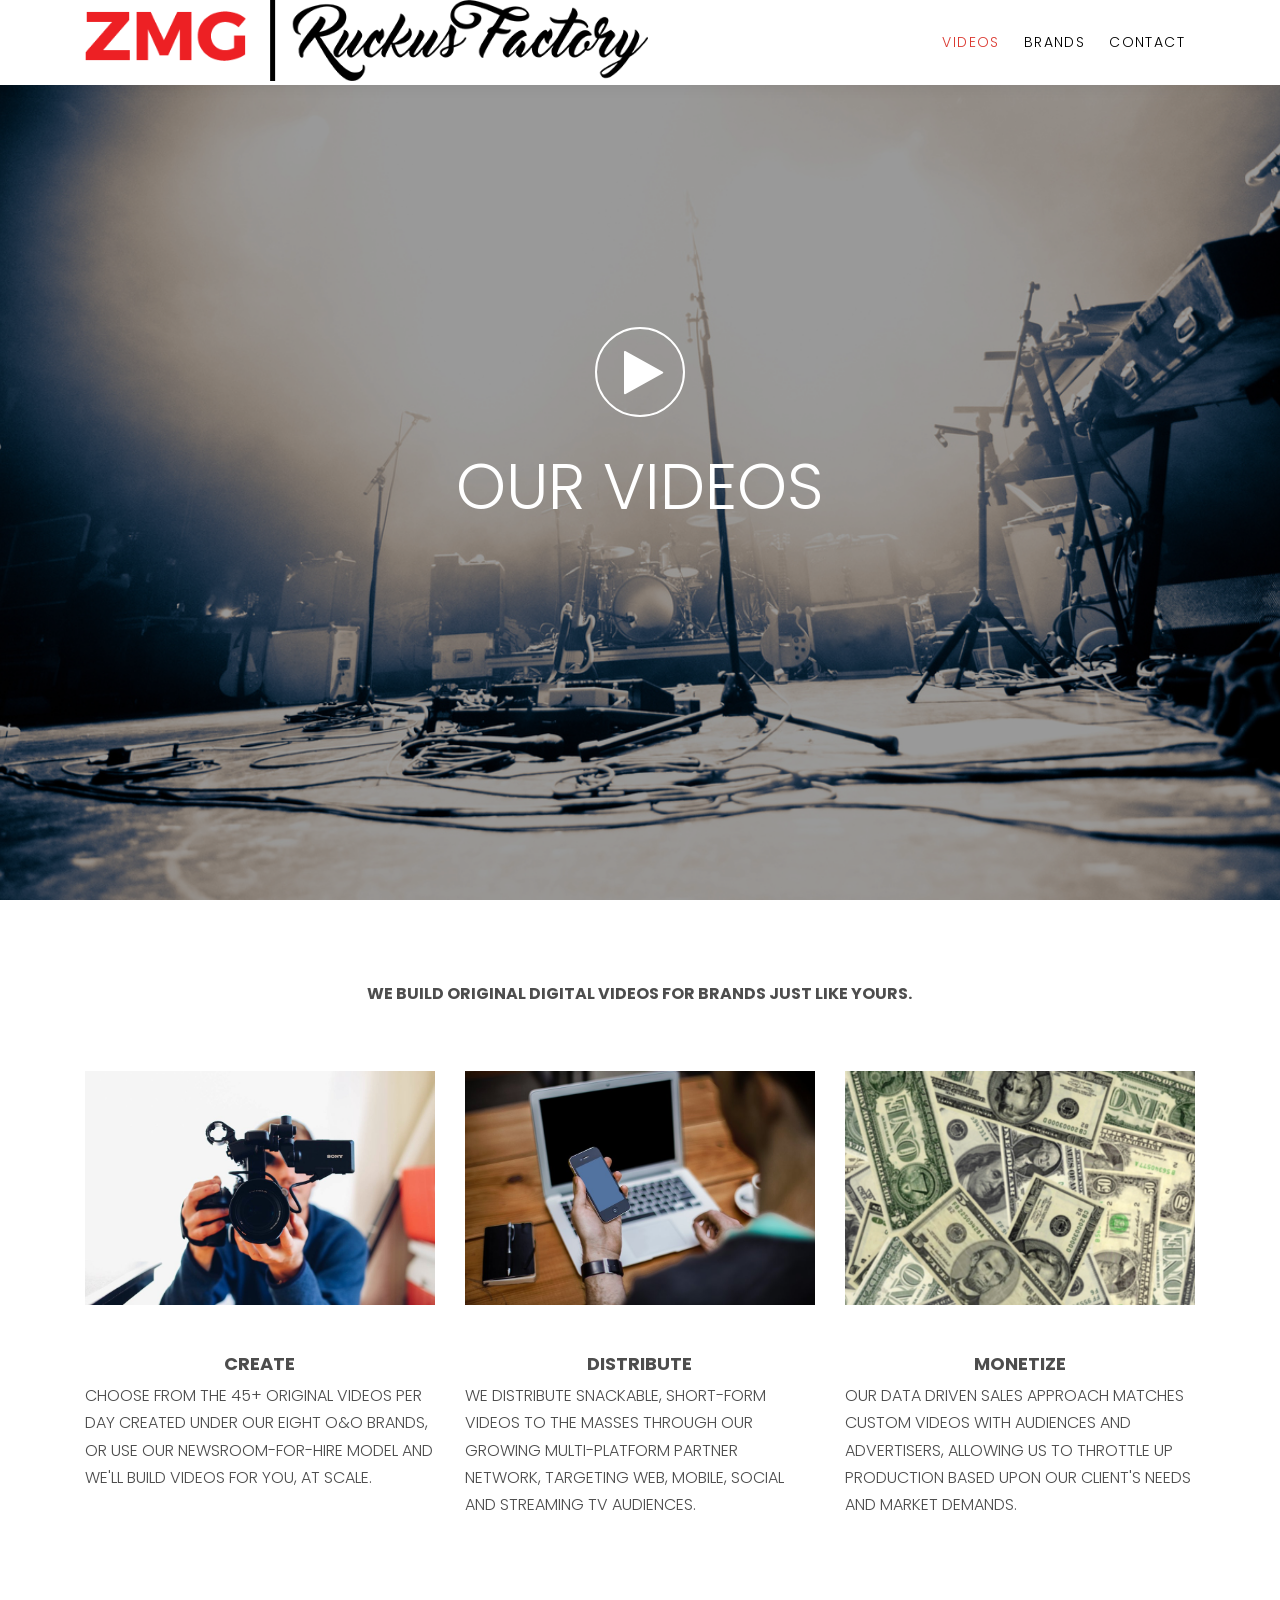
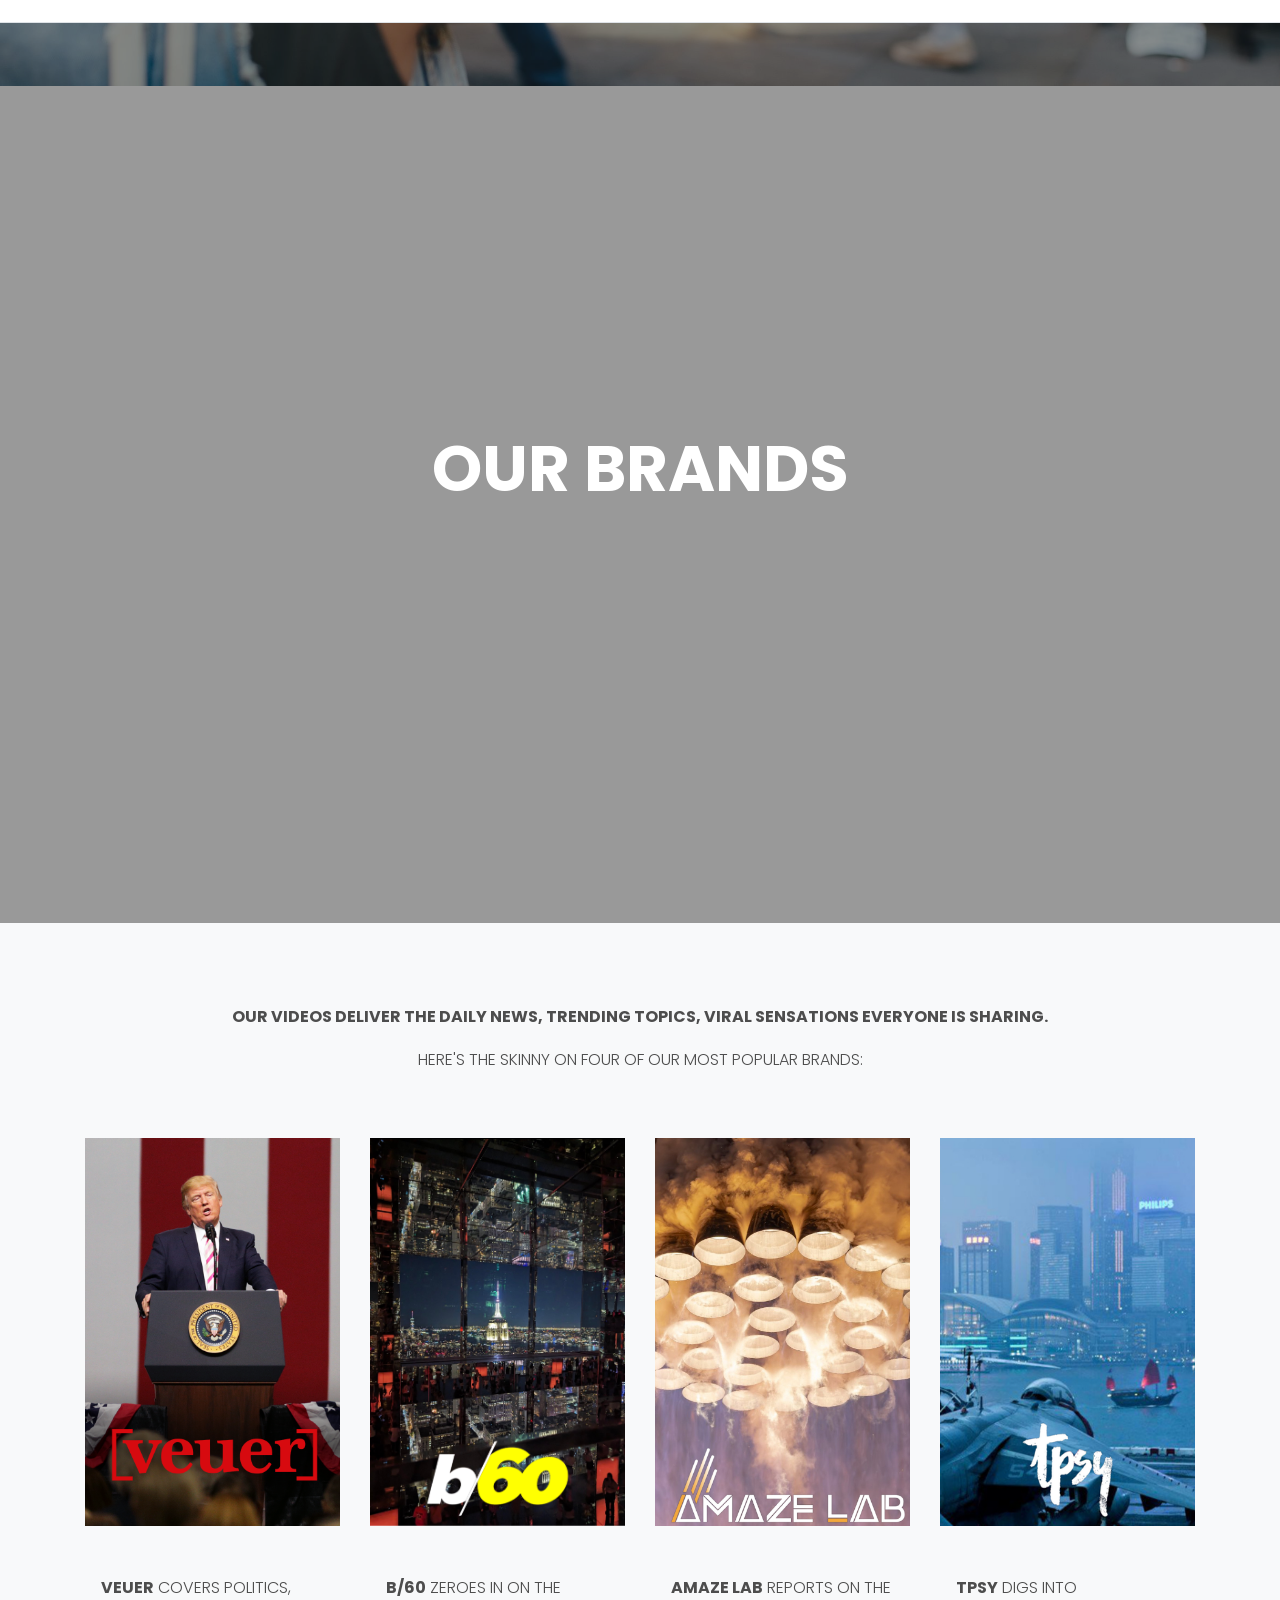
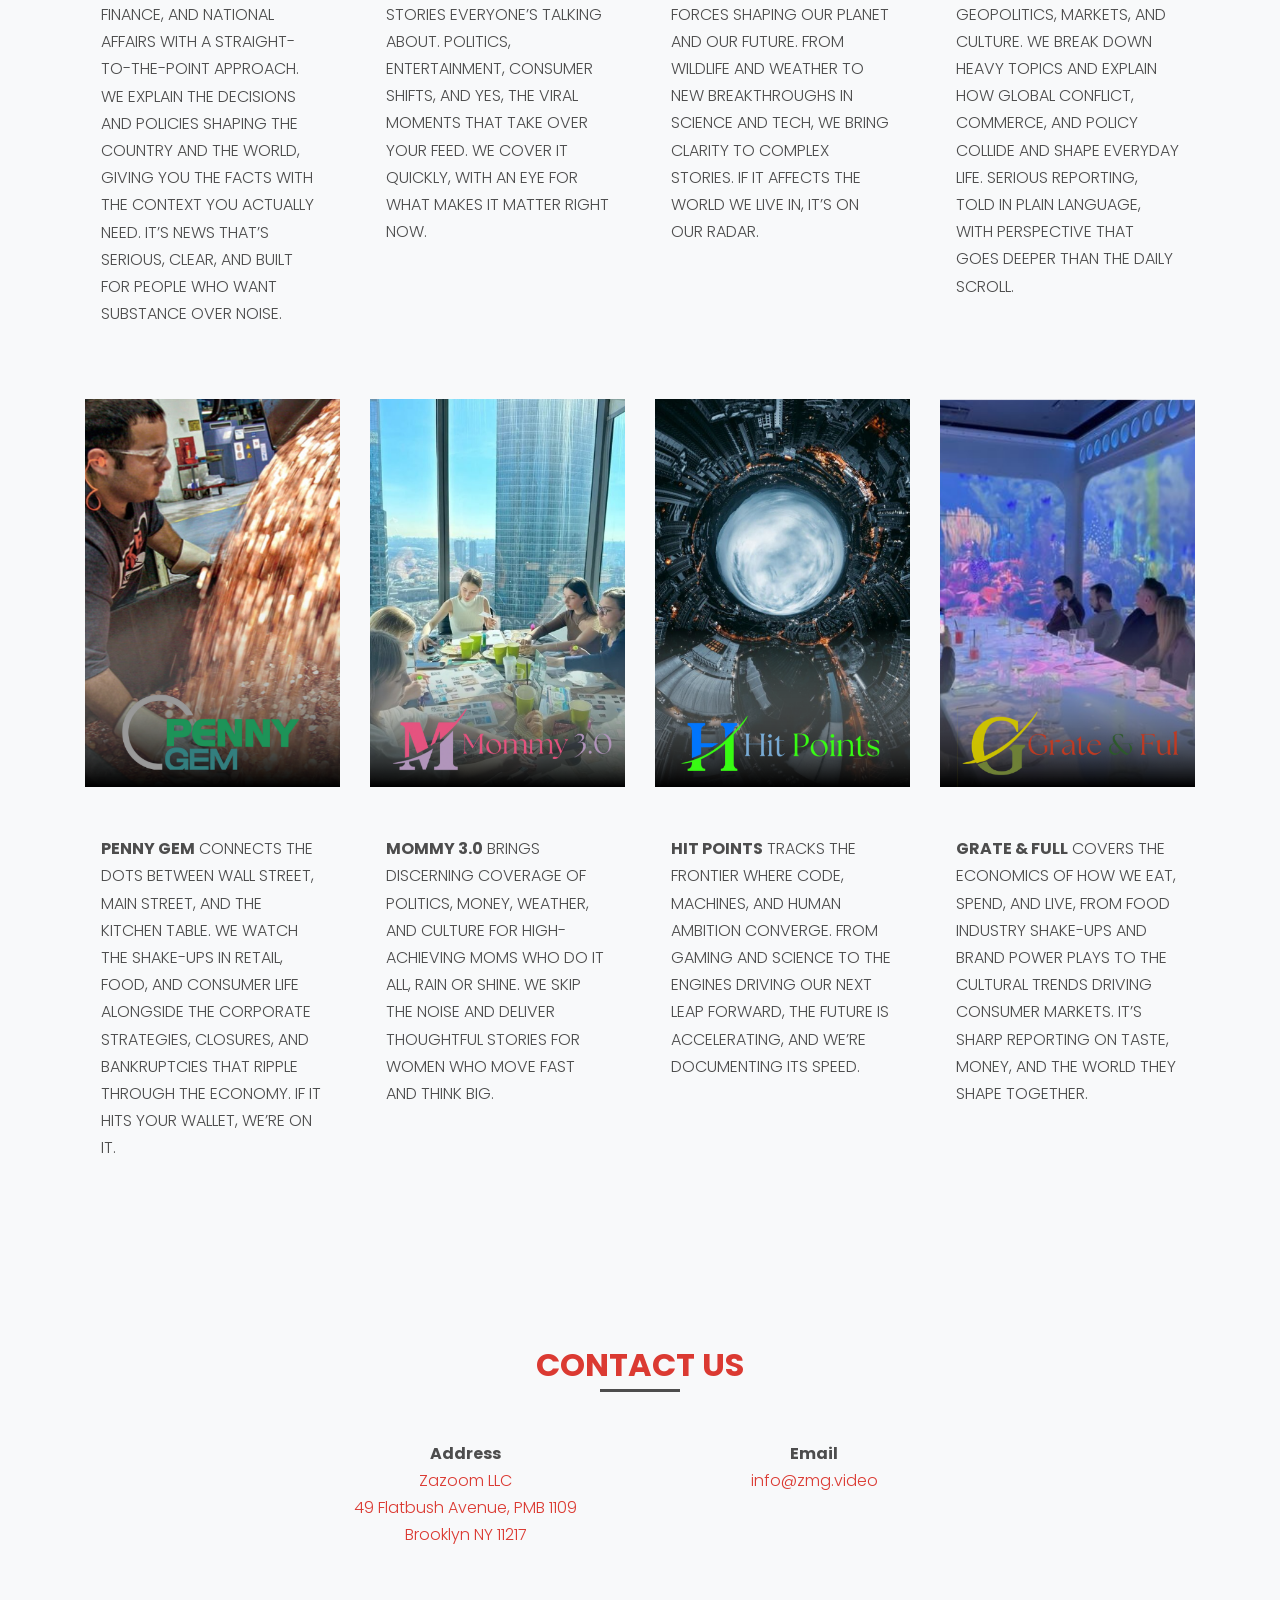
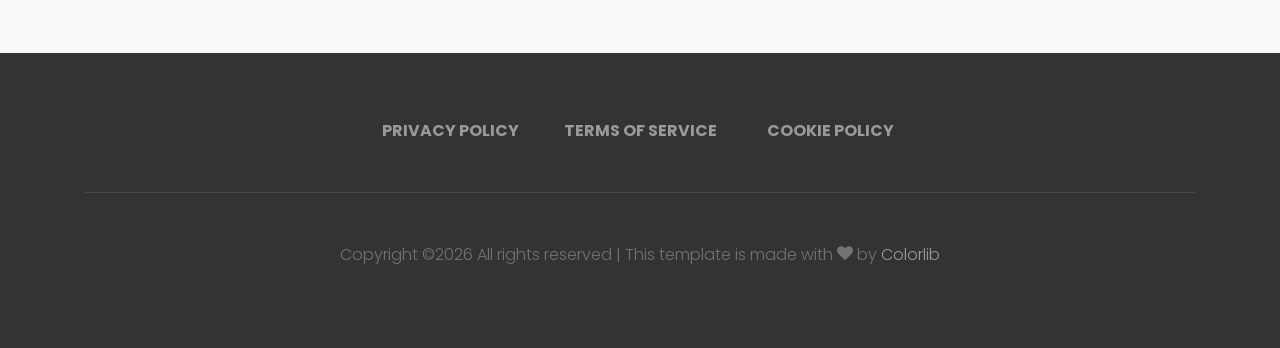
==== commit fee3b0ca: "New brands update" ====
--- a/index.html
+++ b/index.html
@@ -183,6 +183,30 @@
               <p class="mb-4 text-uppercase" style="margin-left: 1em; margin-right: 1em"><strong>PENNY GEM</strong> connects the dots between Wall Street, Main Street, and the kitchen table. We watch the shake-ups in retail, food, and consumer life alongside the corporate strategies, closures, and bankruptcies that ripple through the economy. If it hits your wallet, we’re on it.</p>
             </div>
           </div>
+          <div class="col-12 col-md-6 col-lg-3 mb-5 mb-lg-0" data-aos="fade" data-aos-delay="200">
+            <div class="person">
+              <a href="https://mommy.news/" target="_blank">
+                <img src="images/mommy.png" alt="Image" class="img-fluid mb-5" style="height: 388px; object-fit: cover;">
+              </a>
+              <p class="mb-4 text-uppercase" style="margin-left: 1em; margin-right: 1em"><strong>MOMMY 3.0</strong> brings discerning coverage of politics, money, weather, and culture for high-achieving moms who do it all, rain or shine. We skip the noise and deliver thoughtful stories for women who move fast and think big.</p>
+            </div>
+          </div>
+          <div class="col-12 col-md-6 col-lg-3 mb-5 mb-lg-0" data-aos="fade" data-aos-delay="200">
+            <div class="person">
+              <a href="https://hitpoints.news/" target="_blank">
+                <img src="images/hitpoints.png" alt="Image" class="img-fluid mb-5" style="height: 388px; object-fit: cover;">
+              </a>
+              <p class="mb-4 text-uppercase" style="margin-left: 1em; margin-right: 1em"><strong>HIT POINTS</strong> tracks the frontier where code, machines, and human ambition converge. From gaming and science to the engines driving our next leap forward, the future is accelerating, and we’re documenting its speed.</p>
+            </div>
+          </div>
+          <div class="col-12 col-md-6 col-lg-3 mb-5 mb-lg-0" data-aos="fade" data-aos-delay="200">
+            <div class="person">
+              <a href="https://gratefull.news/" target="_blank">
+                <img src="images/gratefull.png" alt="Image" class="img-fluid mb-5" style="height: 388px; object-fit: cover;">
+              </a>
+              <p class="mb-4 text-uppercase" style="margin-left: 1em; margin-right: 1em"><strong>GRATE & FULL</strong> covers the economics of how we eat, spend, and live, from food industry shake-ups and brand power plays to the cultural trends driving consumer markets. It’s sharp reporting on taste, money, and the world they shape together.</p>
+            </div>
+          </div>
         </div>
       </div>
 	  </div>
@@ -196,7 +220,12 @@
         <div class="row justify-content-center">
           <div class="col-md-11">
             <div class="row text-center justify-content-center">
-				
+				<div class="col-md-4">
+              		<p class="mb-0 font-weight-bold">Address</p>
+					<p class="mb-0" style="color: #DB3A32 !important">Zazoom LLC</p>
+              		<p class="mb-0" style="color: #DB3A32 !important">49 Flatbush Avenue, PMB 1109</p>
+					<p class="mb-4" style="color: #DB3A32 !important">Brooklyn NY 11217</p>
+				</div>
 				<div class="col-md-4">
               		<p class="mb-0 font-weight-bold">Email</p>
               		<p class="mb-0"><a href="mailto:info@zmg.video" style="color: #DB3A32 !important">info@zmg.video</a></p>
@@ -255,4 +284,4 @@
   <script src="js/main.js"></script>
     
   </body>
-</html>
+</html>
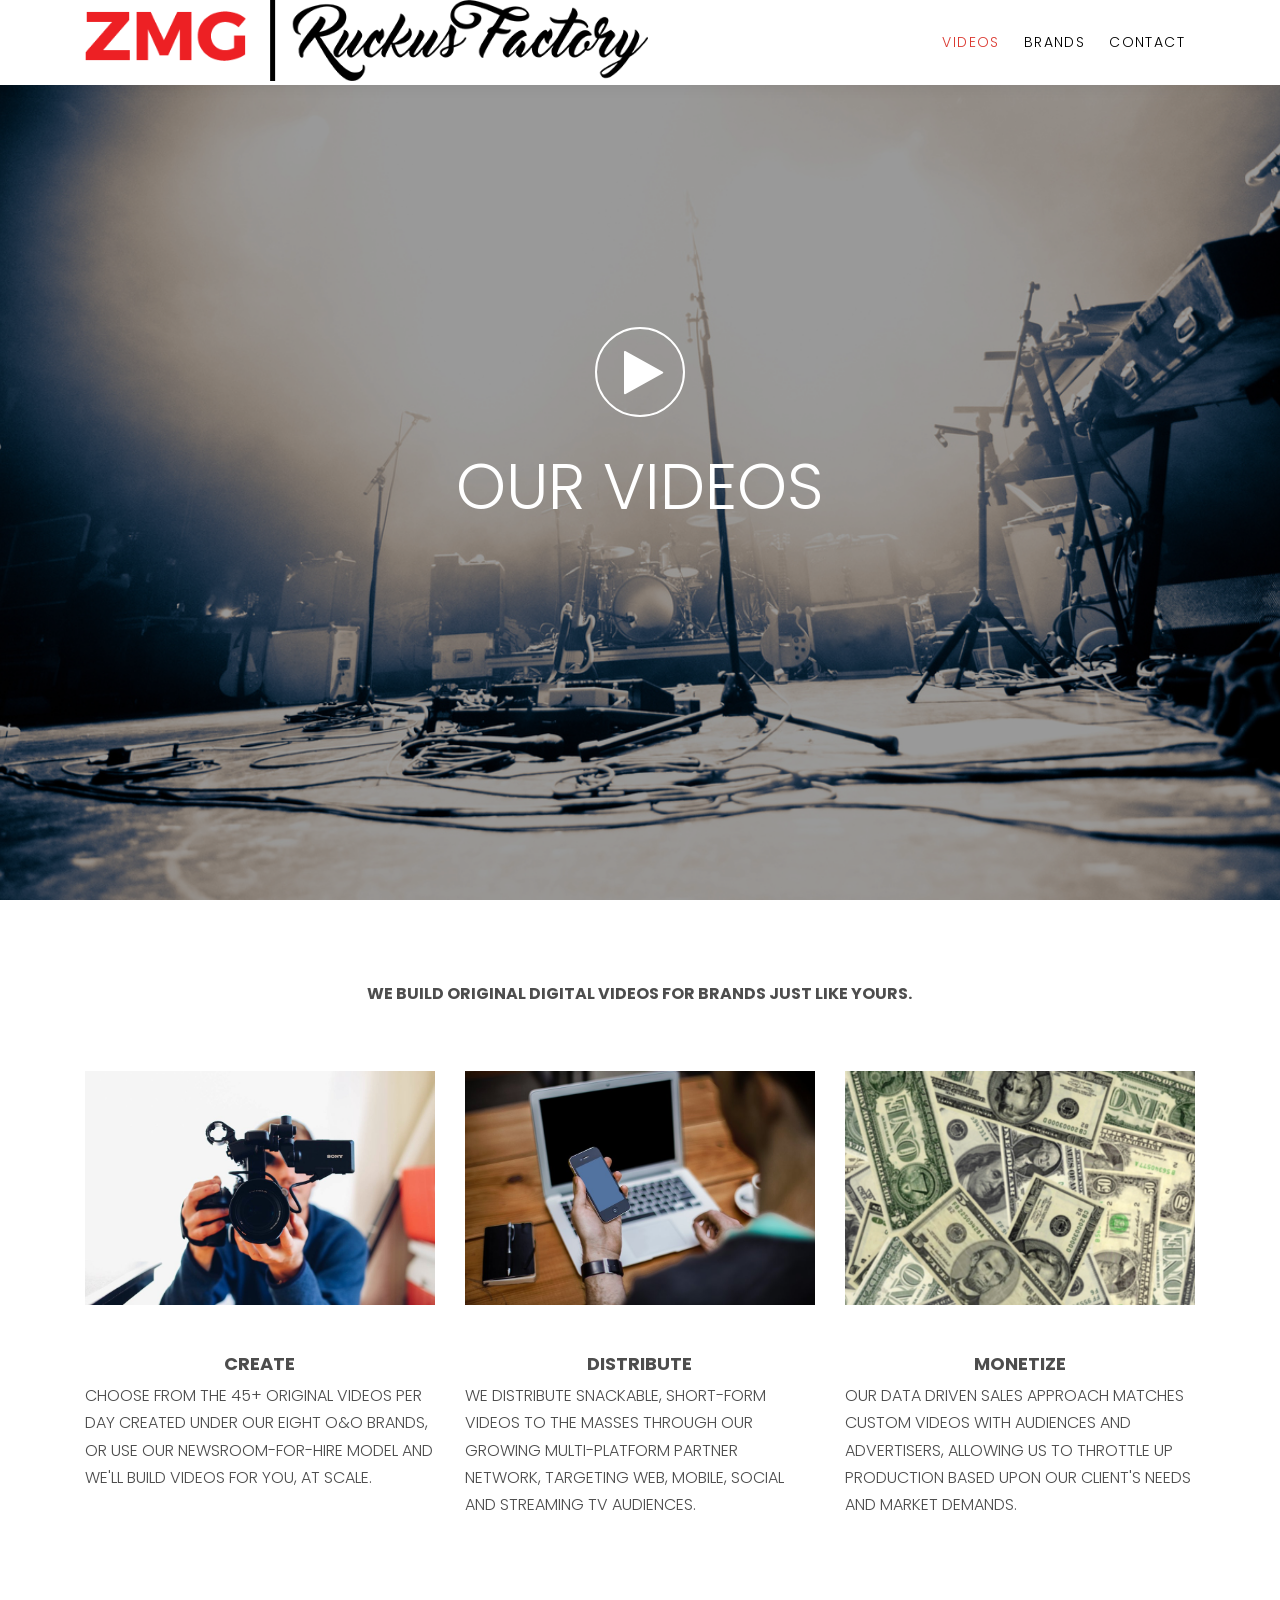
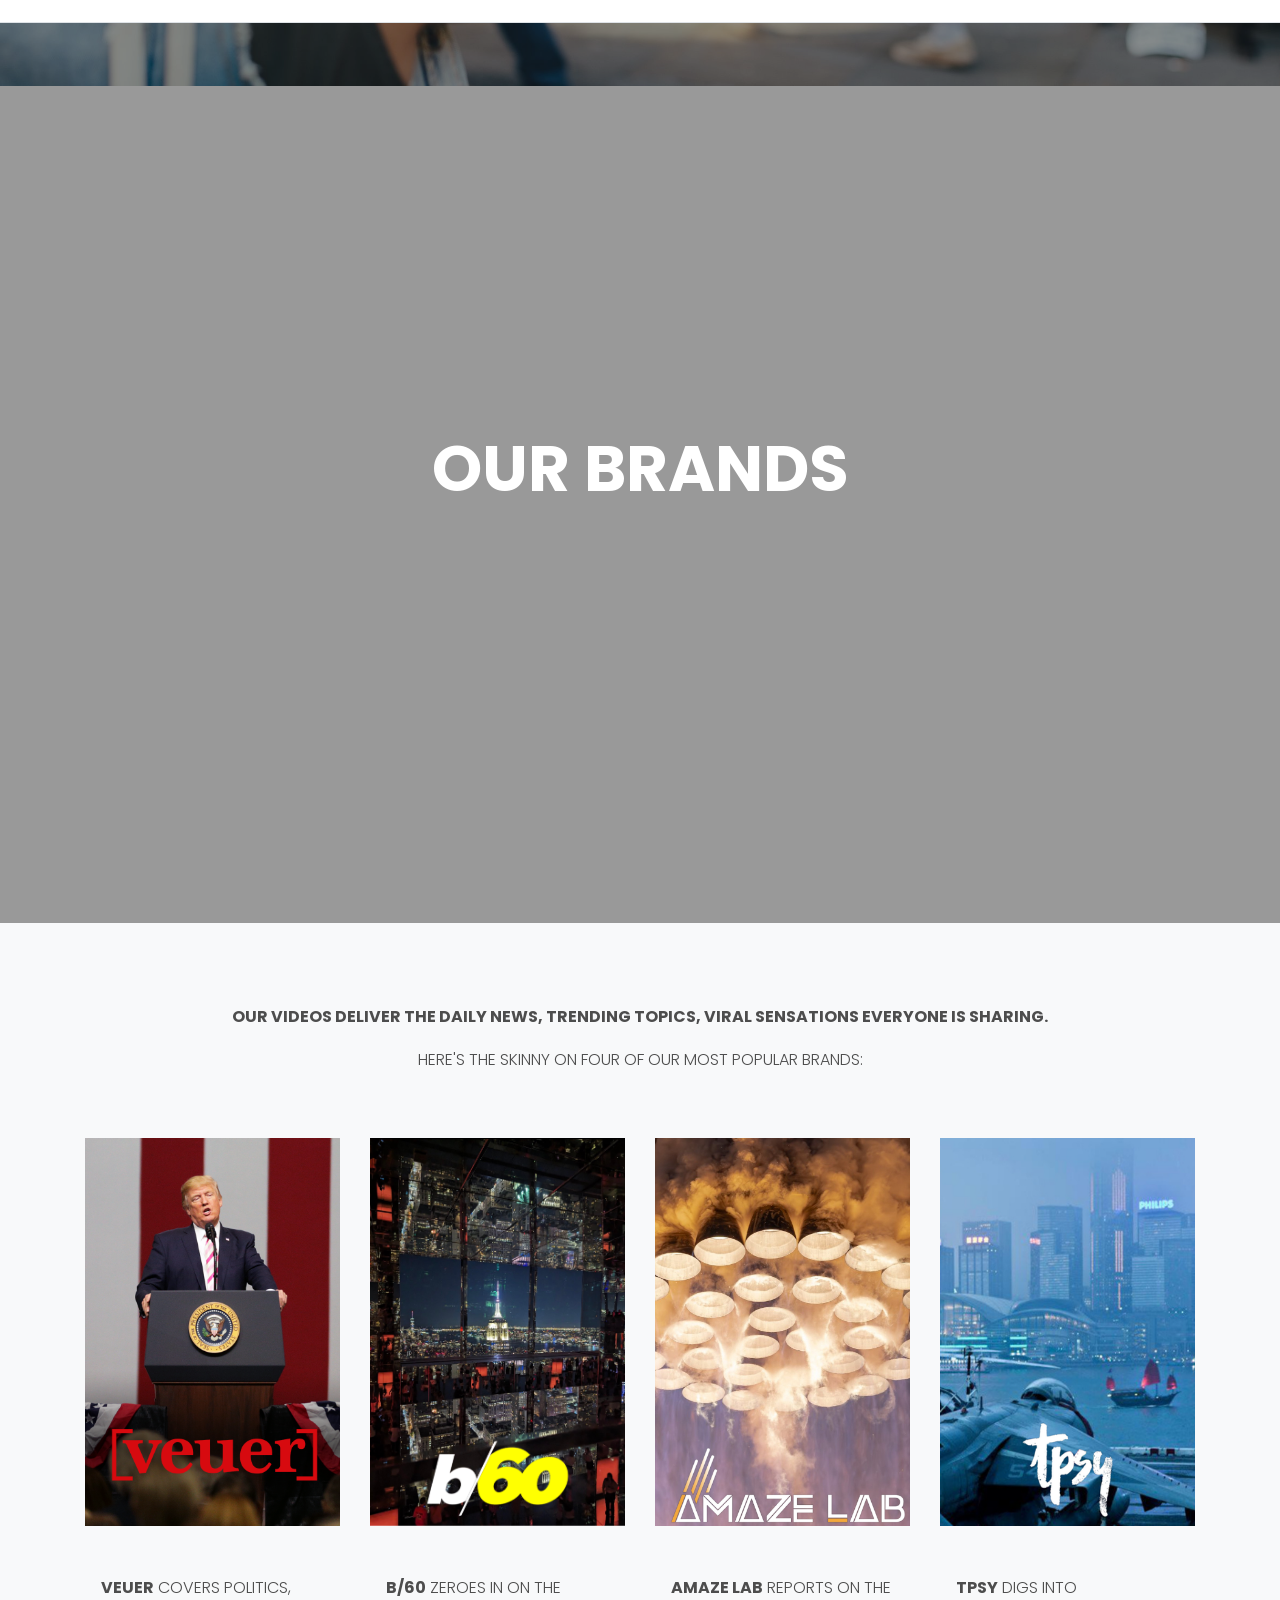
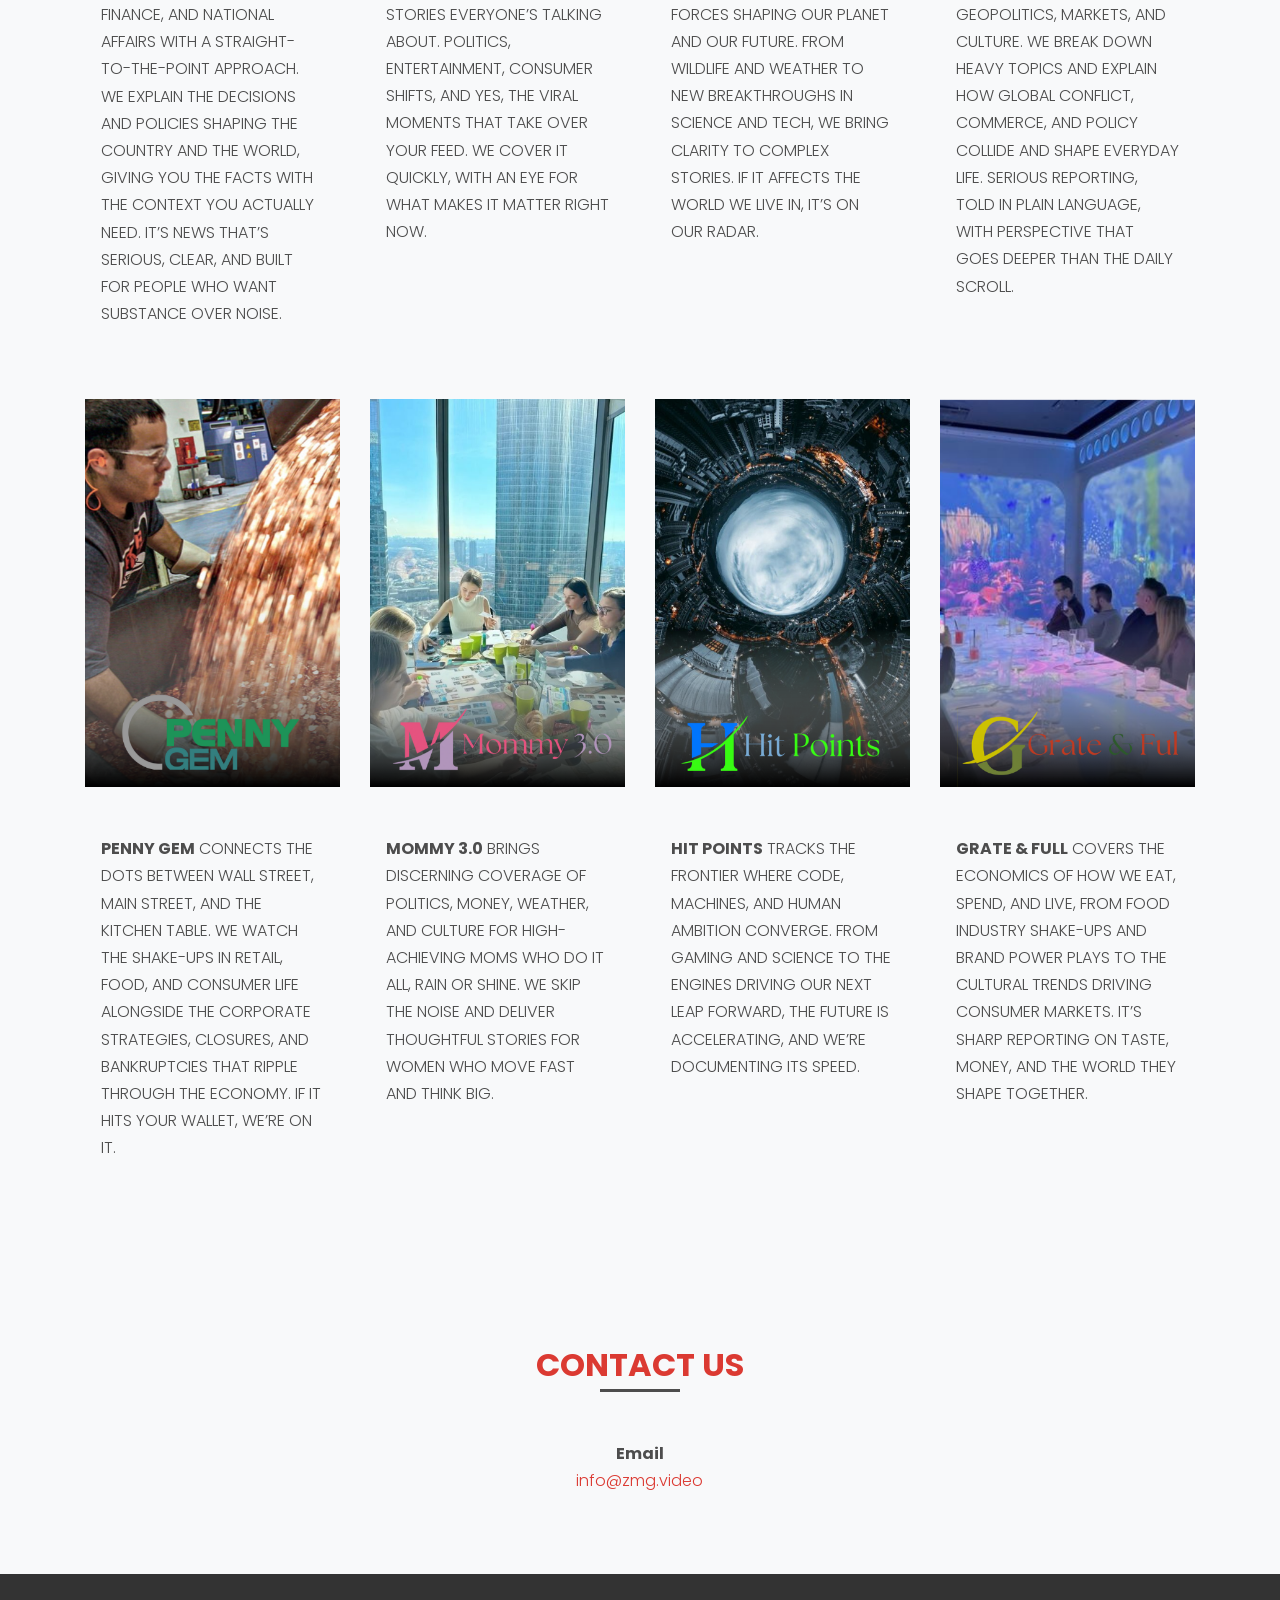
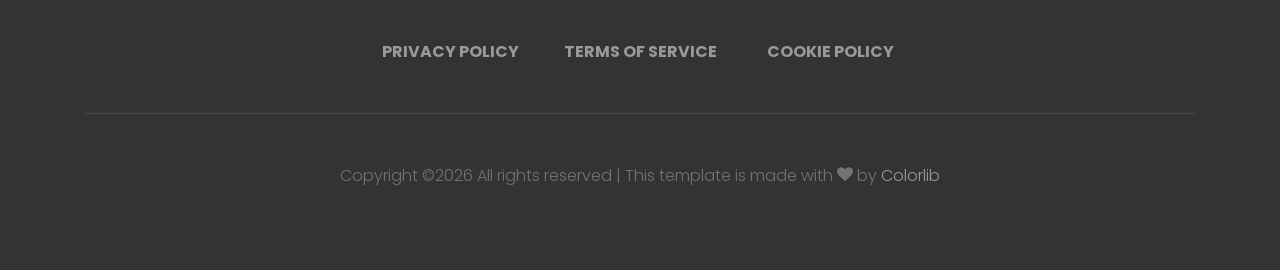
==== commit 3c14a8f2: "Merge pull request #10 from ZMG-Ruckus-Factory/new-brands New brands update" ====
--- a/index.html
+++ b/index.html
@@ -220,12 +220,7 @@
         <div class="row justify-content-center">
           <div class="col-md-11">
             <div class="row text-center justify-content-center">
-				<div class="col-md-4">
-              		<p class="mb-0 font-weight-bold">Address</p>
-					<p class="mb-0" style="color: #DB3A32 !important">Zazoom LLC</p>
-              		<p class="mb-0" style="color: #DB3A32 !important">49 Flatbush Avenue, PMB 1109</p>
-					<p class="mb-4" style="color: #DB3A32 !important">Brooklyn NY 11217</p>
-				</div>
+				
 				<div class="col-md-4">
               		<p class="mb-0 font-weight-bold">Email</p>
               		<p class="mb-0"><a href="mailto:info@zmg.video" style="color: #DB3A32 !important">info@zmg.video</a></p>
@@ -284,4 +279,4 @@
   <script src="js/main.js"></script>
     
   </body>
-</html>+</html>
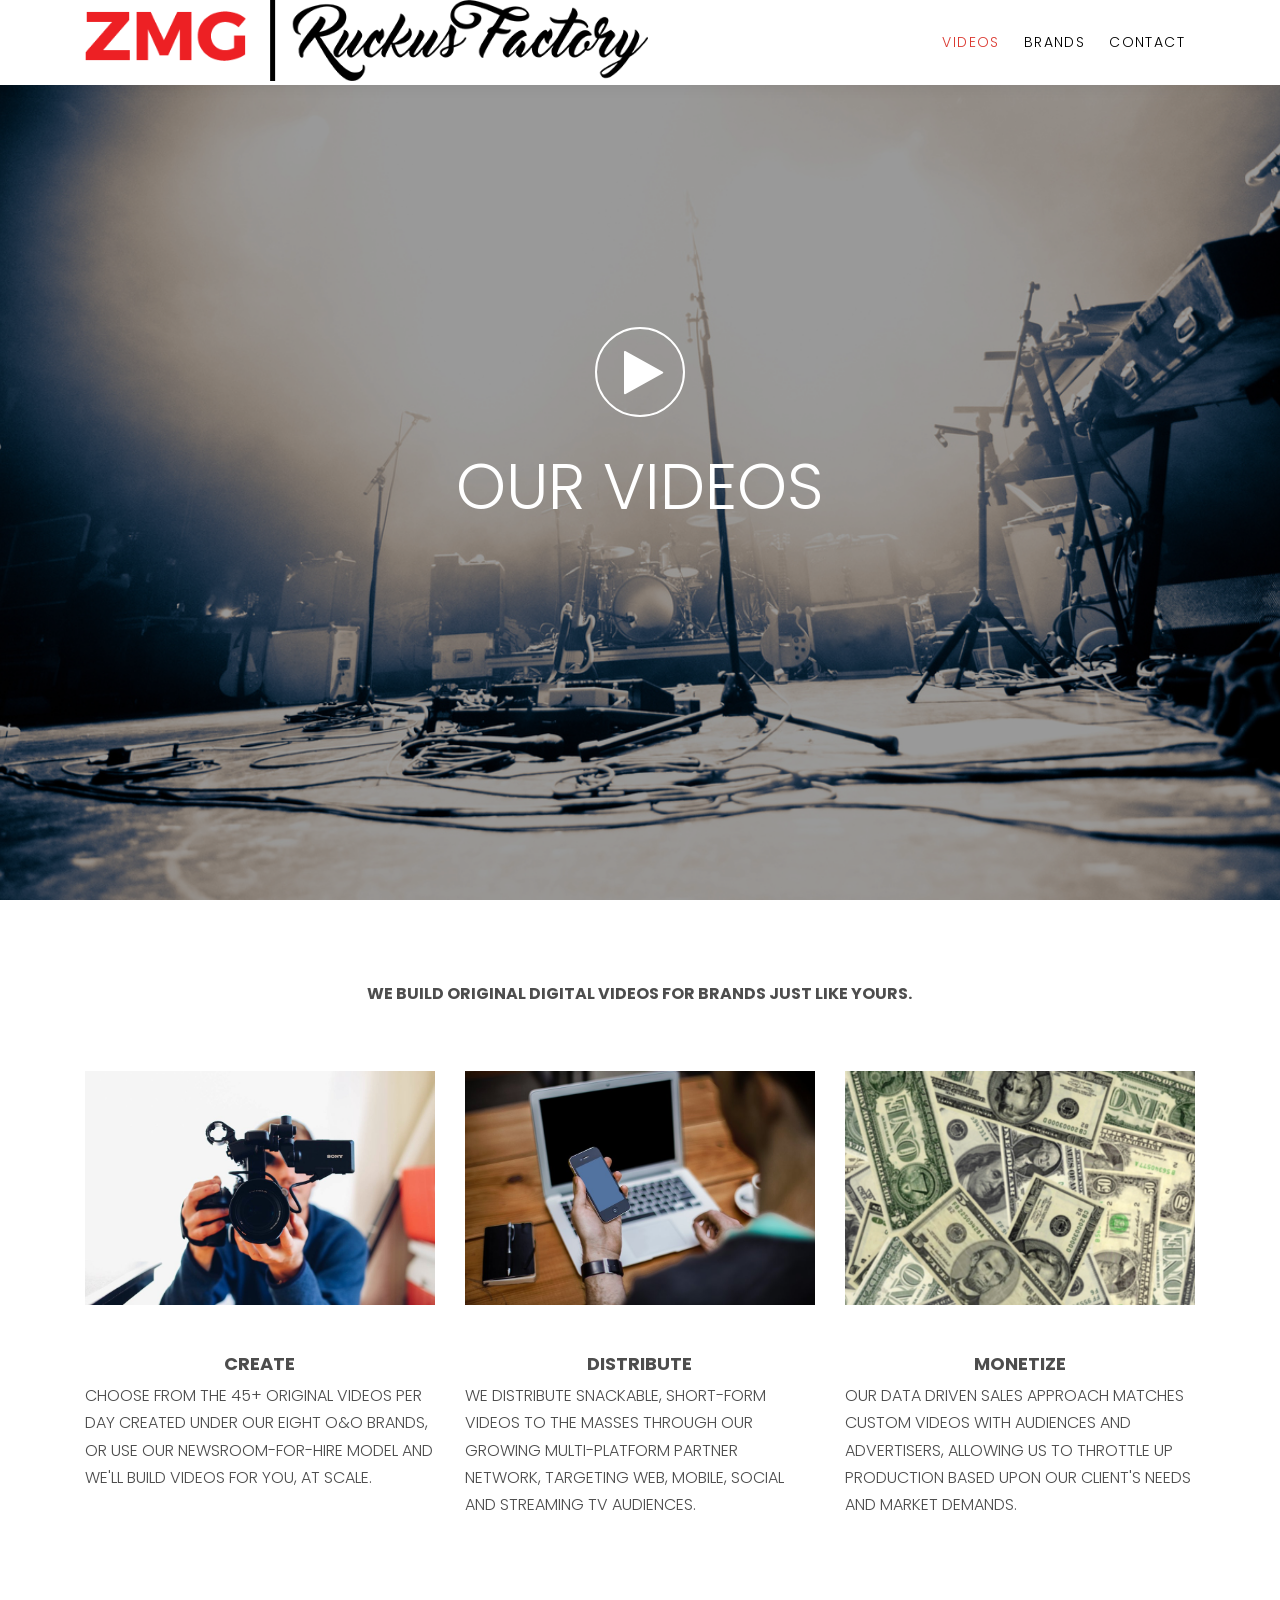
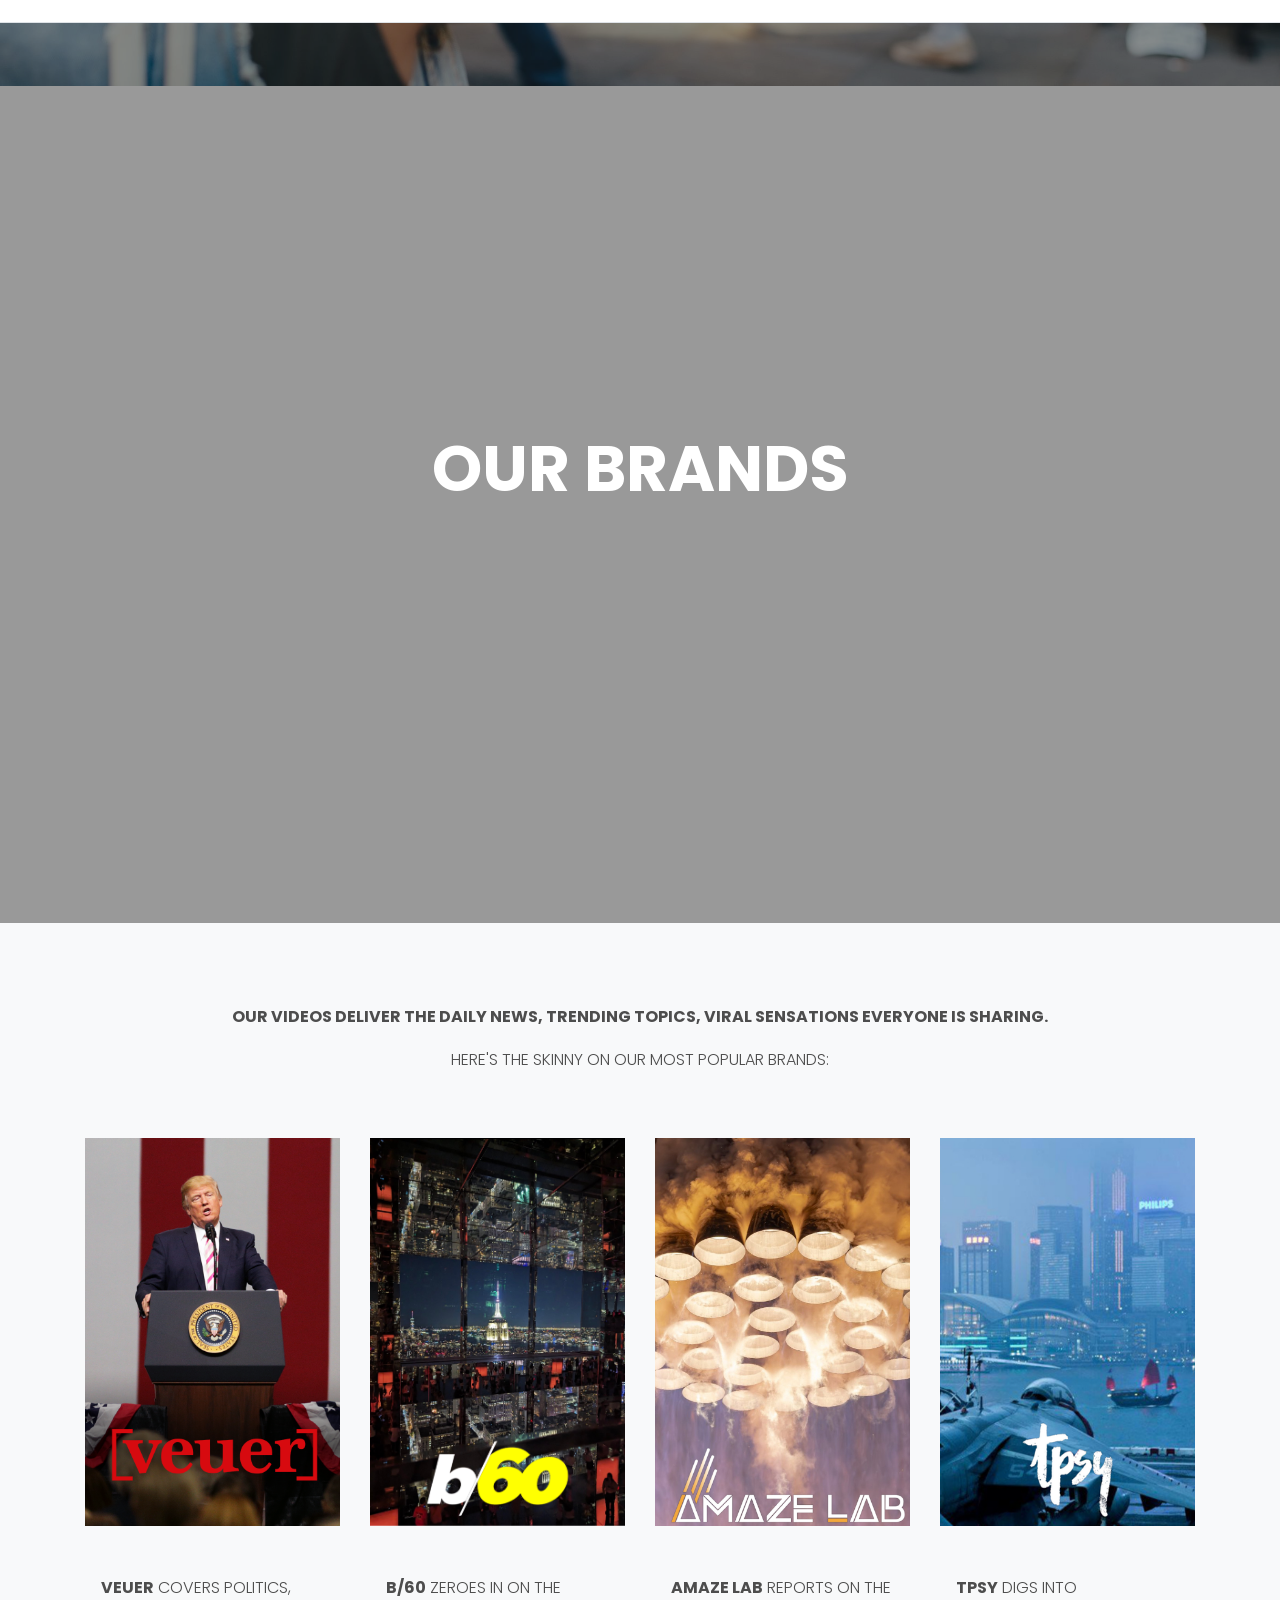
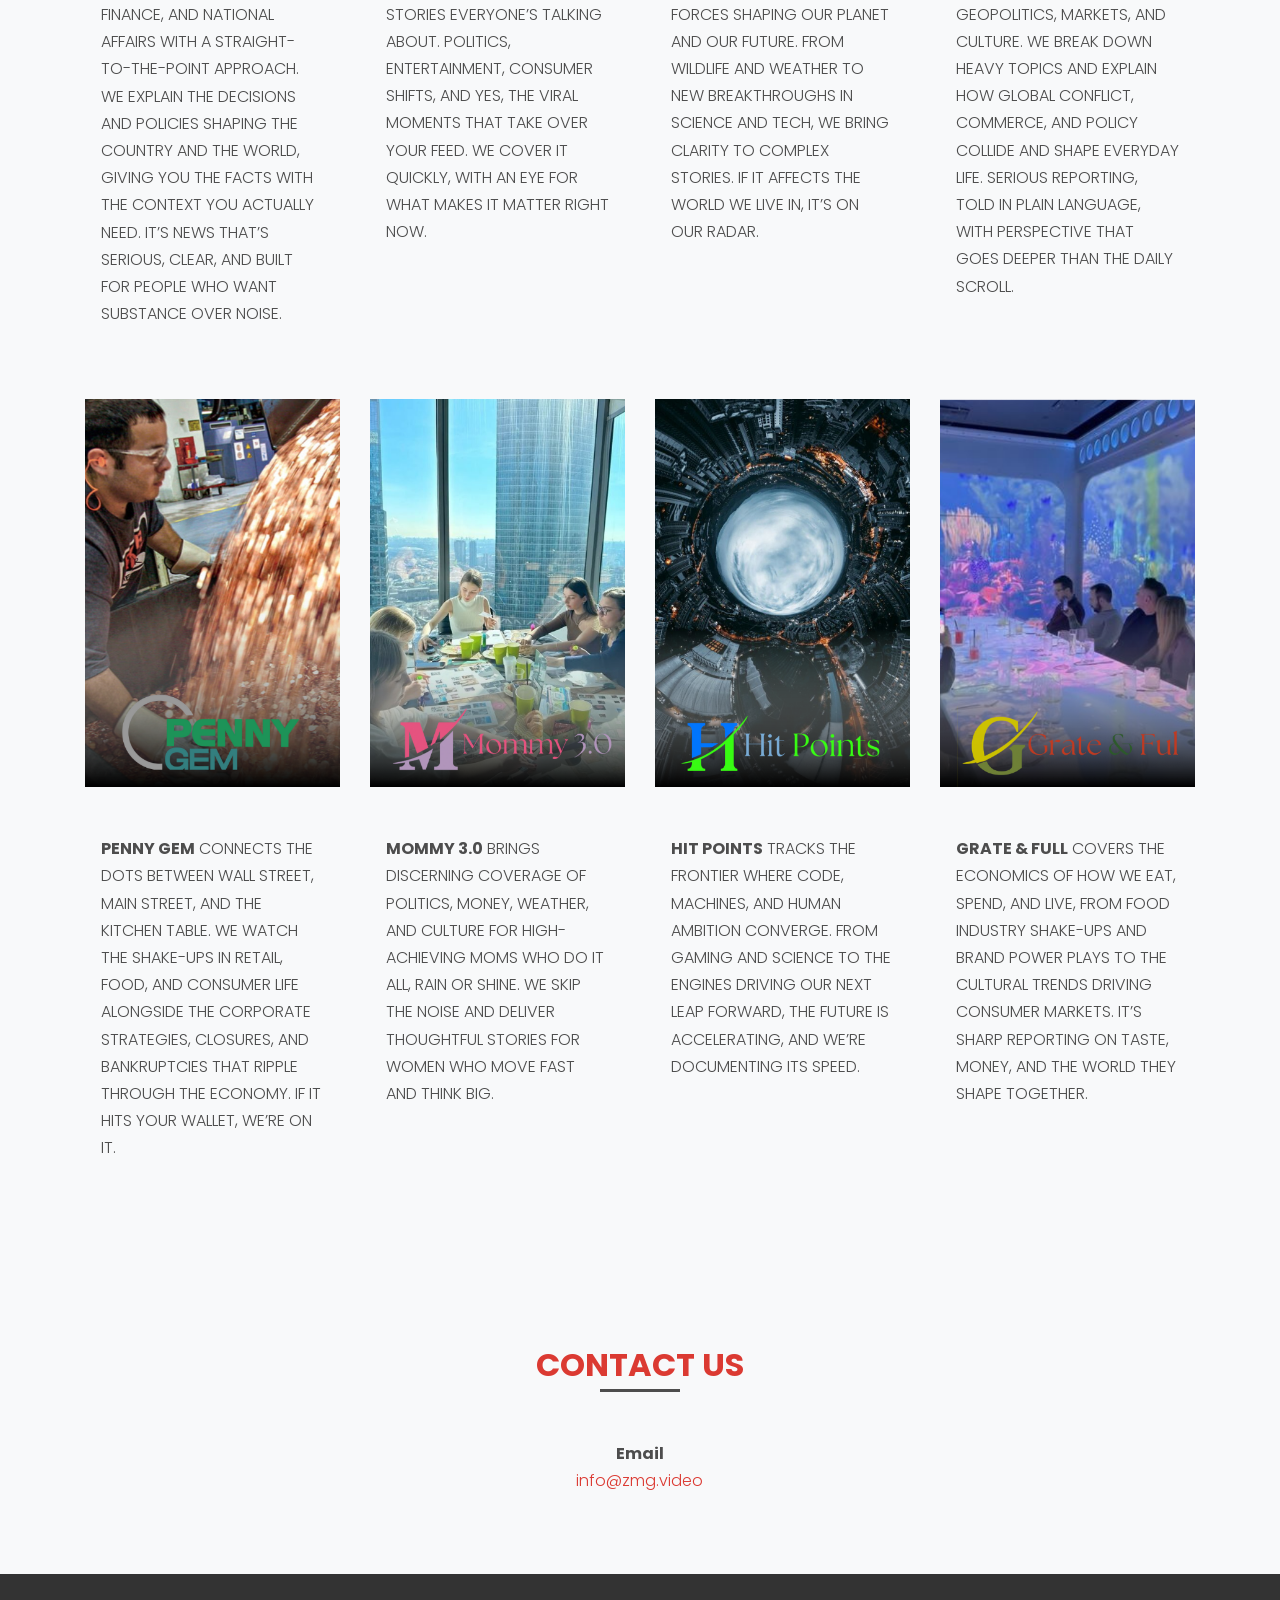
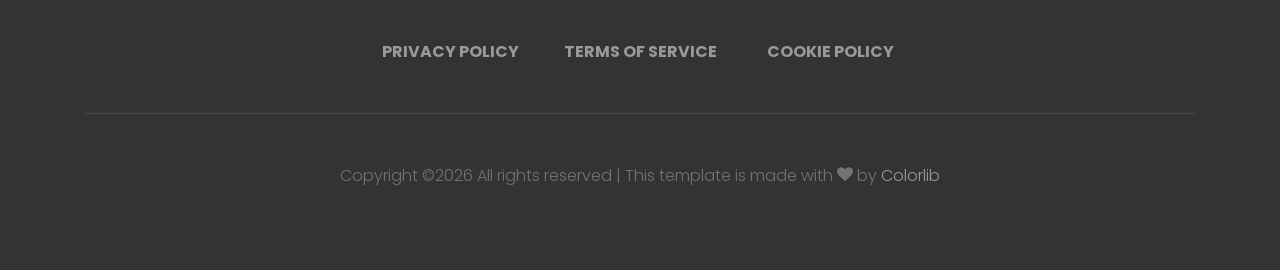
==== commit ed1a835e: "Correct wording in brand description paragraph" ====
--- a/index.html
+++ b/index.html
@@ -137,7 +137,7 @@
         <div class="row justify-content-center mb-5">
           <div class="col-md-9 text-center">
 			  <p class="text-uppercase"><strong>Our videos deliver the daily news, trending topics, viral sensations everyone is sharing.</strong></p>
-			  <p class="text-uppercase">Here's the skinny on four of our most popular brands: </p>
+			  <p class="text-uppercase">Here's the skinny on our most popular brands: </p>
           </div>
         </div>
         <div class="row">
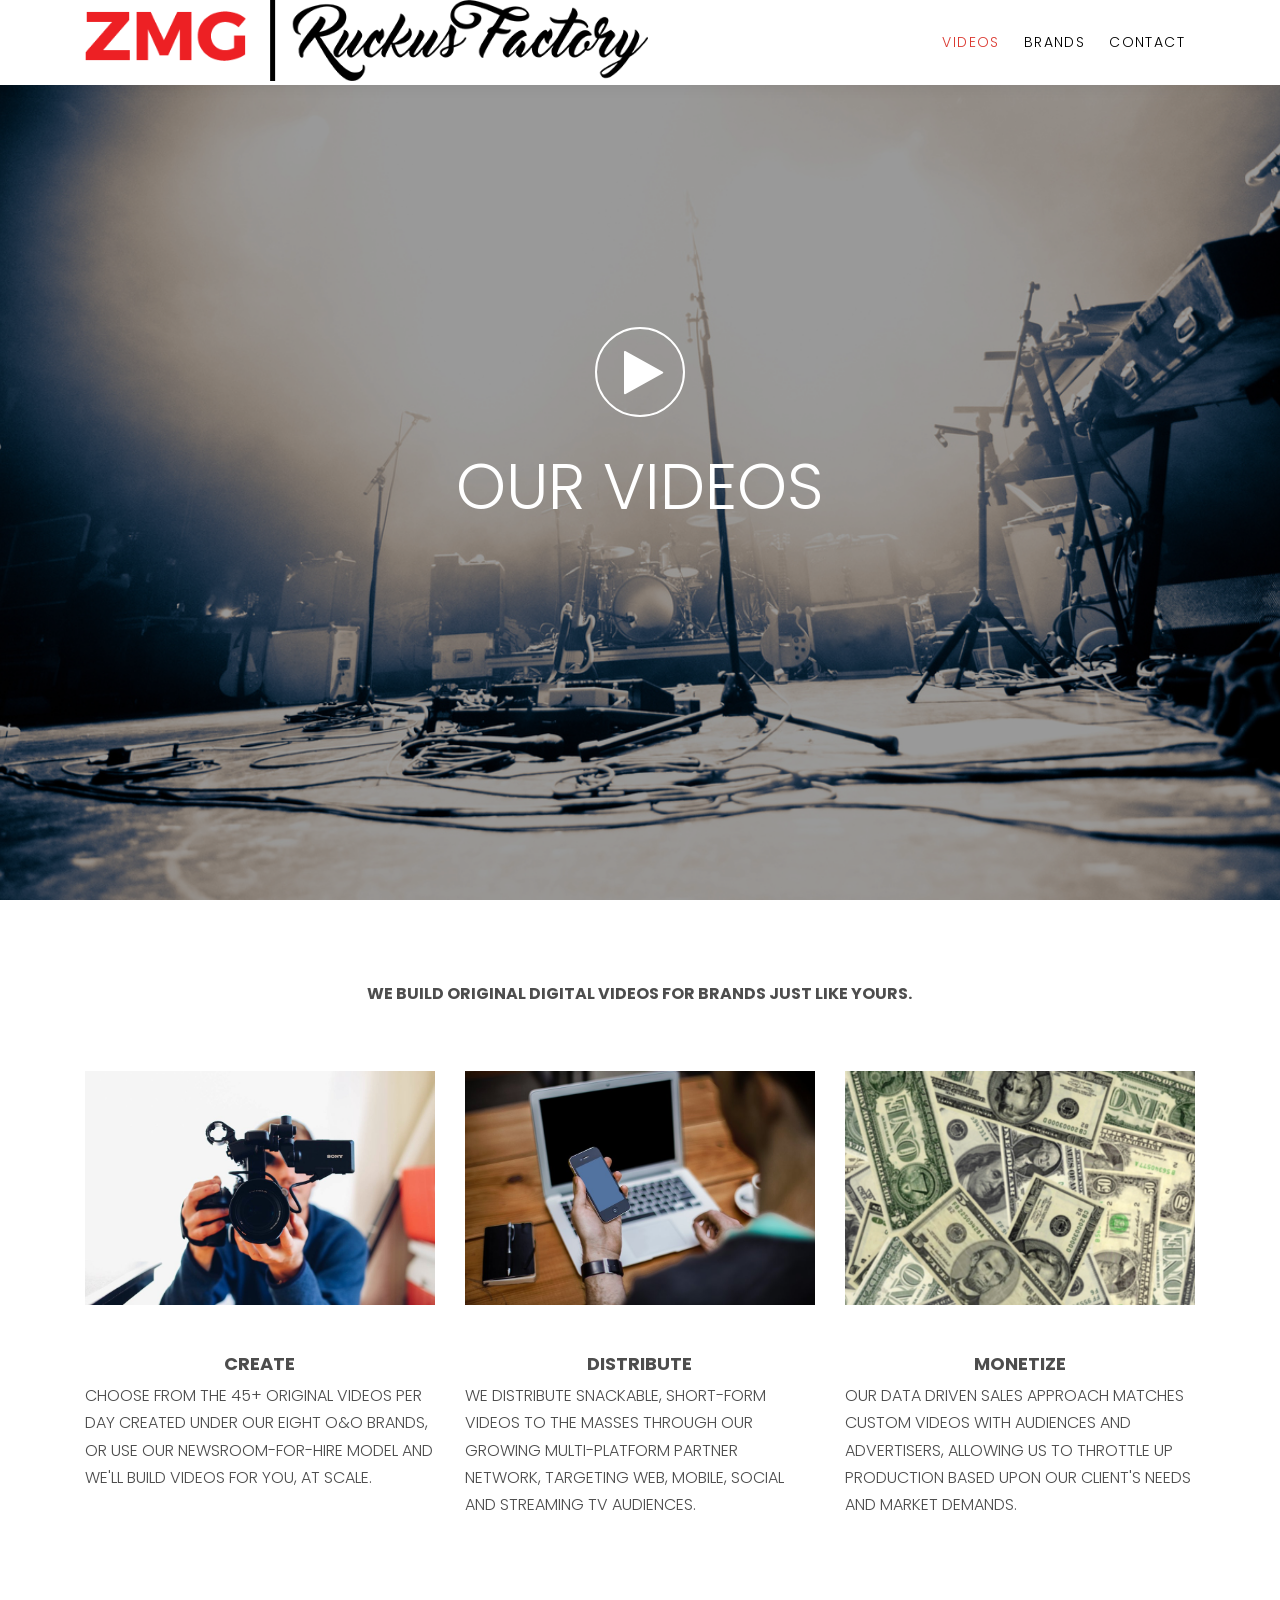
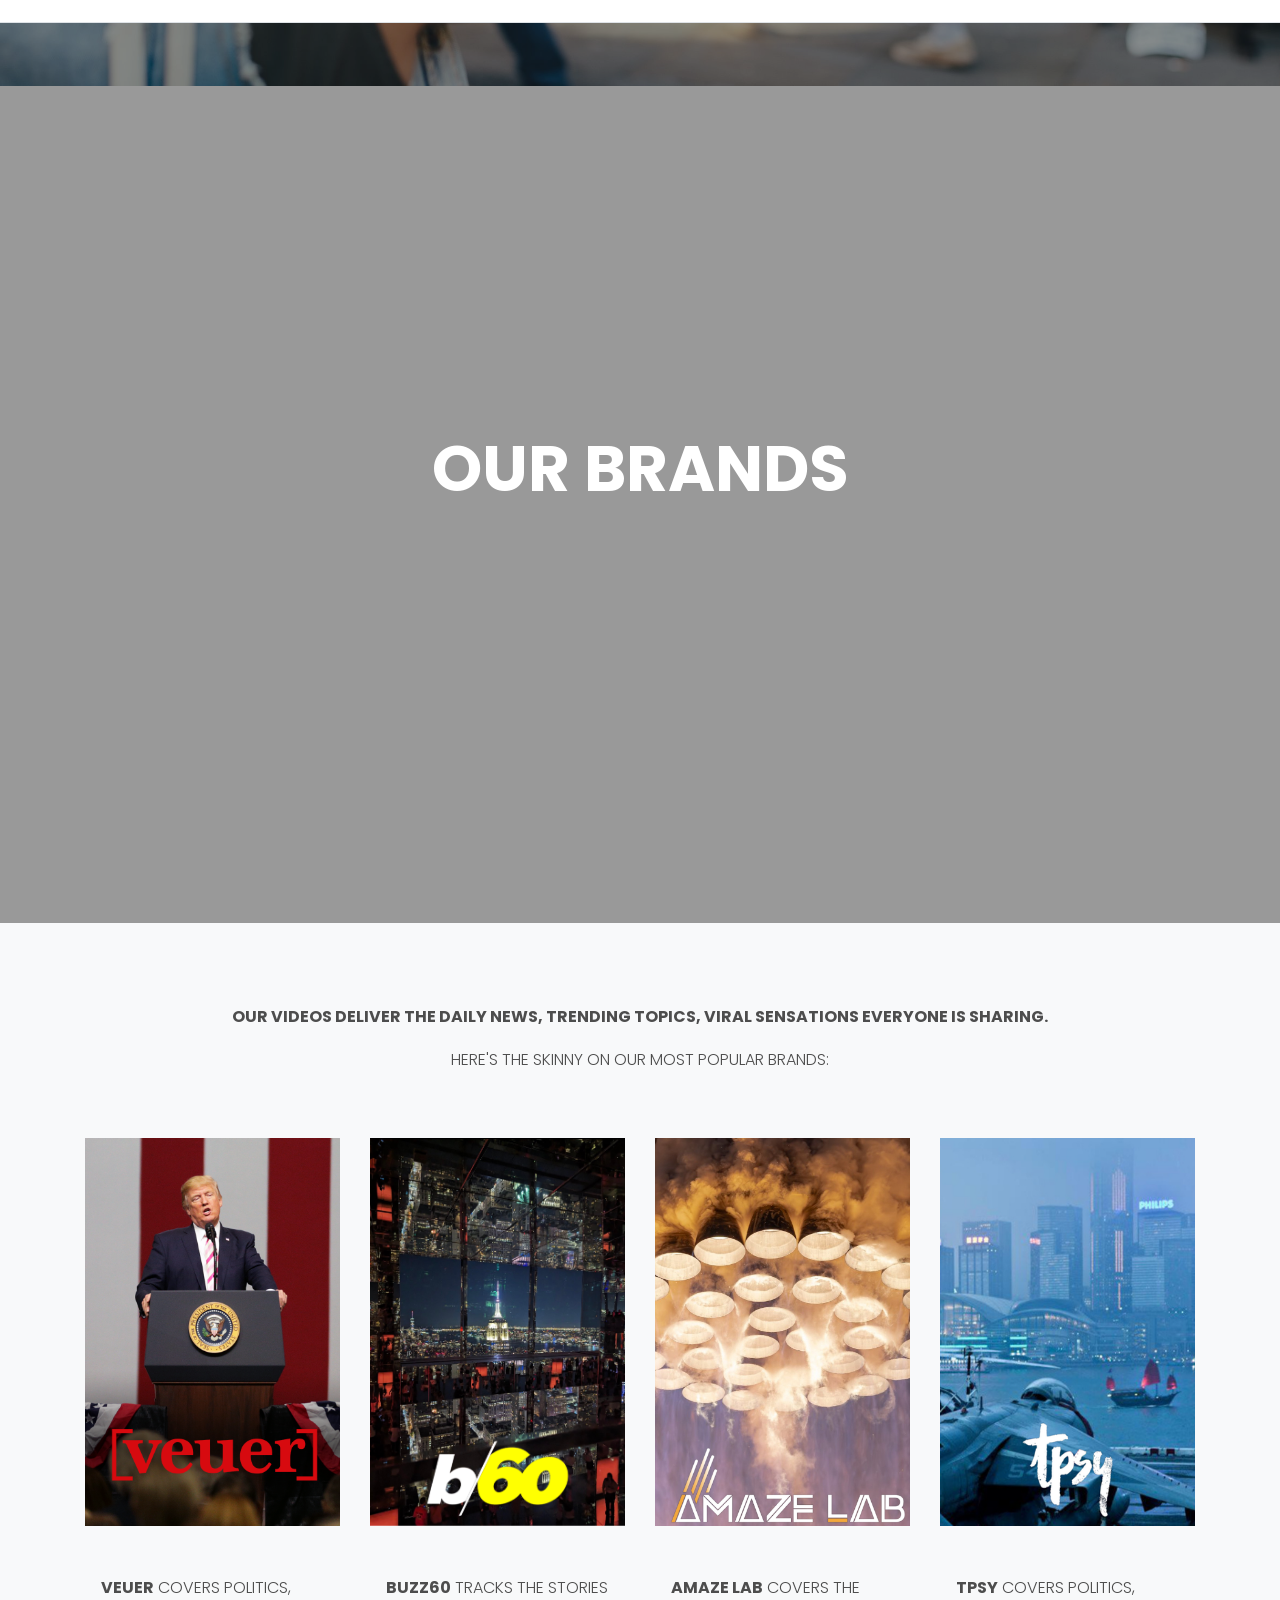
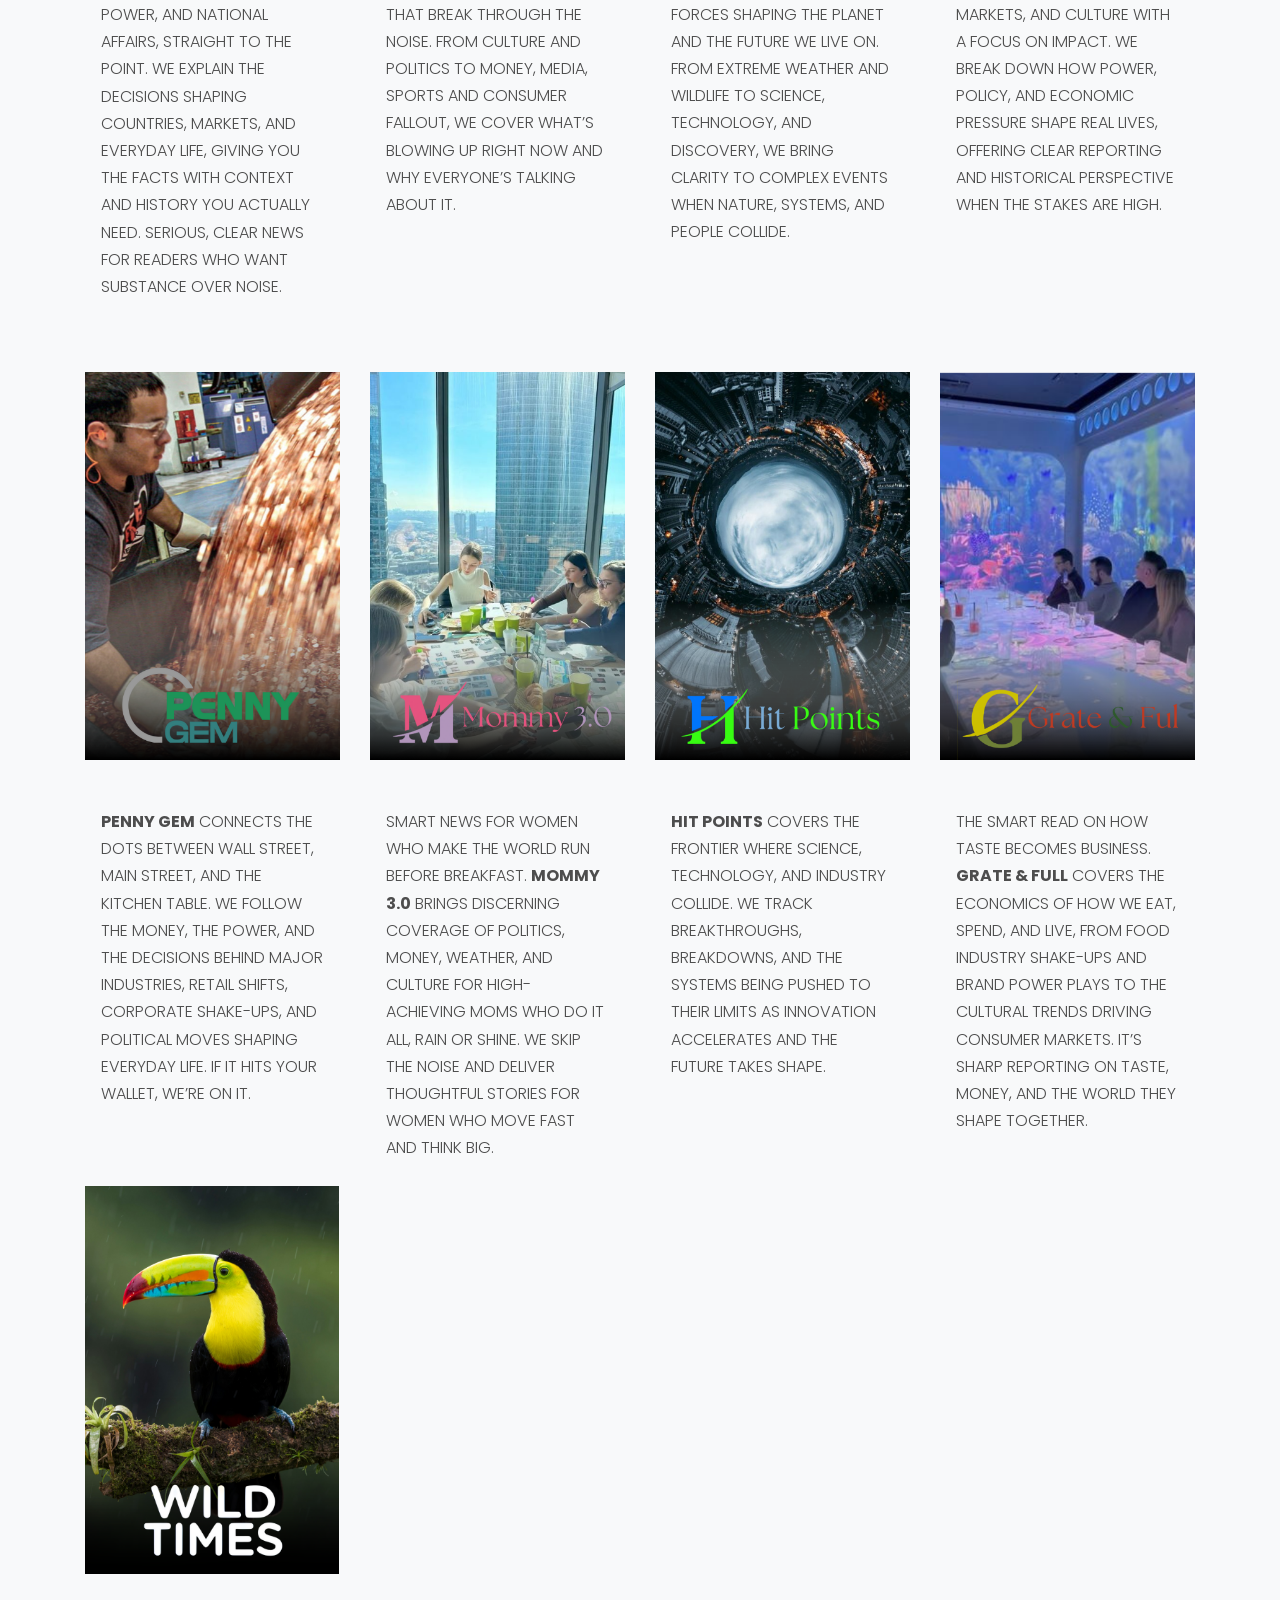
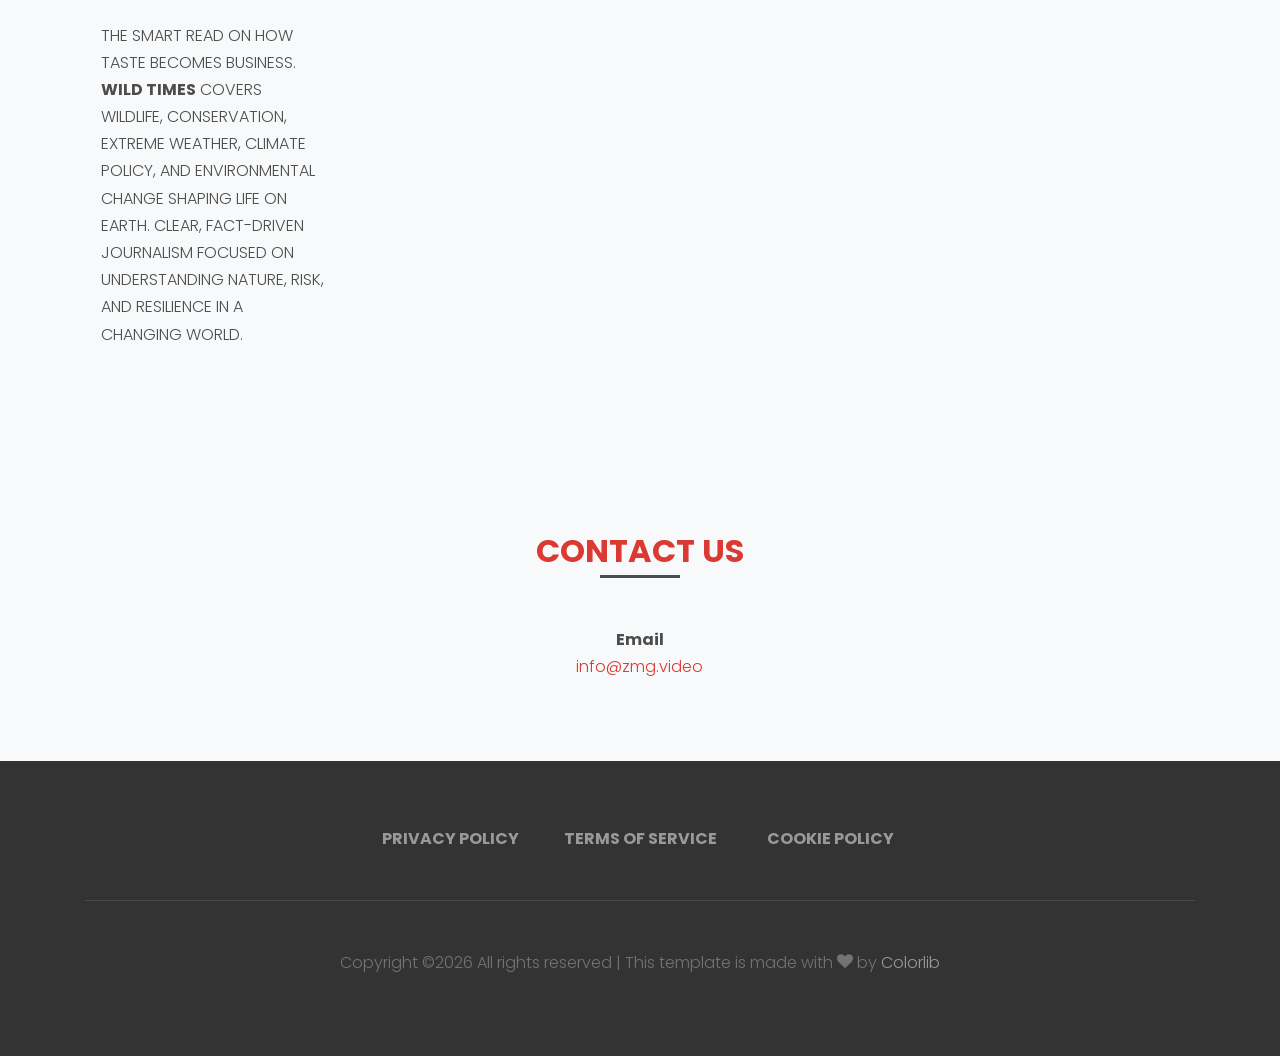
==== commit b2d964d1: "Updates on sites" ====
--- a/index.html
+++ b/index.html
@@ -146,7 +146,7 @@
               <a href="https://veuer.news/" target="_blank">
                 <img src="images/Veuer.png" alt="Image" class="img-fluid mb-5">
               </a>
-              <p class="mb-4 text-uppercase" style="margin-left: 1em; margin-right: 1em"><strong>Veuer</strong> covers politics, finance, and national affairs with a straight-to-the-point approach. We explain the decisions and policies shaping the country and the world, giving you the facts with the context you actually need. It’s news that’s serious, clear, and built for people who want substance over noise.</p>
+              <p class="mb-4 text-uppercase" style="margin-left: 1em; margin-right: 1em"><strong>Veuer</strong> covers politics, power, and national affairs, straight to the point. We explain the decisions shaping countries, markets, and everyday life, giving you the facts with context and history you actually need. Serious, clear news for readers who want substance over noise.</p>
             </div>
           </div>
 			    <div class="col-md-6 col-lg-3 mb-5 mb-lg-0" data-aos="fade" data-aos-delay="100">
@@ -154,7 +154,7 @@
               <a href="https://buzz60.news/" target="_blank">
                 <img src="images/buzz60.png" alt="Image" class="img-fluid mb-5" style="height: 388px; object-fit: cover;">
               </a>
-              <p class="mb-4 text-uppercase" style="margin-left: 1em; margin-right: 1em"><strong>B/60</strong> zeroes in on the stories everyone’s talking about. Politics, entertainment, consumer shifts, and yes, the viral moments that take over your feed. We cover it quickly, with an eye for what makes it matter right now.</p>
+              <p class="mb-4 text-uppercase" style="margin-left: 1em; margin-right: 1em"><strong>Buzz60</strong> tracks the stories that break through the noise. From culture and politics to money, media, sports and consumer fallout, we cover what’s blowing up right now and why everyone’s talking about it.</p>
             </div>
           </div>
           <div class="col-md-6 col-lg-3 mb-5 mb-lg-0" data-aos="fade" data-aos-delay="200">
@@ -162,7 +162,7 @@
               <a href="https://amazelab.news/" target="_blank">
                 <img src="images/AmazeLab.png" alt="Image" class="img-fluid mb-5" style="height: 388px; object-fit: cover;">
               </a>
-              <p class="mb-4 text-uppercase" style="margin-left: 1em; margin-right: 1em"><strong>AMAZE LAB</strong> reports on the forces shaping our planet and our future. From wildlife and weather to new breakthroughs in science and tech, we bring clarity to complex stories. If it affects the world we live in, it’s on our radar.</p>
+              <p class="mb-4 text-uppercase" style="margin-left: 1em; margin-right: 1em"><strong>AMAZE LAB</strong> covers the forces shaping the planet and the future we live on. From extreme weather and wildlife to science, technology, and discovery, we bring clarity to complex events when nature, systems, and people collide.</p>
             </div>
           </div>
           <div class="col-md-6 col-lg-3 mb-5 mb-lg-0" data-aos="fade" data-aos-delay="300">
@@ -170,7 +170,7 @@
               <a href="https://tpsy.news/" target="_blank">
                 <img src="images/Tpsy.png" alt="Image" class="img-fluid mb-5" style="height: 388px;">
               </a>
-              <p class="mb-4 text-uppercase" style="margin-left: 1em; margin-right: 1em"><strong>TPSY</strong> digs into geopolitics, markets, and culture. We break down heavy topics and explain how global conflict, commerce, and policy collide and shape everyday life. Serious reporting, told in plain language, with perspective that goes deeper than the daily scroll.</p>
+              <p class="mb-4 text-uppercase" style="margin-left: 1em; margin-right: 1em"><strong>TPSY</strong> covers politics, markets, and culture with a focus on impact. We break down how power, policy, and economic pressure shape real lives, offering clear reporting and historical perspective when the stakes are high.</p>
             </div>
           </div>
         </div>
@@ -180,7 +180,7 @@
               <a href="https://pennygem.news/" target="_blank">
                 <img src="images/pennygem.png" alt="Image" class="img-fluid mb-5" style="height: 388px; object-fit: cover;">
               </a>
-              <p class="mb-4 text-uppercase" style="margin-left: 1em; margin-right: 1em"><strong>PENNY GEM</strong> connects the dots between Wall Street, Main Street, and the kitchen table. We watch the shake-ups in retail, food, and consumer life alongside the corporate strategies, closures, and bankruptcies that ripple through the economy. If it hits your wallet, we’re on it.</p>
+              <p class="mb-4 text-uppercase" style="margin-left: 1em; margin-right: 1em"><strong>PENNY GEM</strong> connects the dots between Wall Street, Main Street, and the kitchen table. We follow the money, the power, and the decisions behind major industries, retail shifts, corporate shake-ups, and political moves shaping everyday life. If it hits your wallet, we’re on it.</p>
             </div>
           </div>
           <div class="col-12 col-md-6 col-lg-3 mb-5 mb-lg-0" data-aos="fade" data-aos-delay="200">
@@ -188,7 +188,7 @@
               <a href="https://mommy.news/" target="_blank">
                 <img src="images/mommy.png" alt="Image" class="img-fluid mb-5" style="height: 388px; object-fit: cover;">
               </a>
-              <p class="mb-4 text-uppercase" style="margin-left: 1em; margin-right: 1em"><strong>MOMMY 3.0</strong> brings discerning coverage of politics, money, weather, and culture for high-achieving moms who do it all, rain or shine. We skip the noise and deliver thoughtful stories for women who move fast and think big.</p>
+              <p class="mb-4 text-uppercase" style="margin-left: 1em; margin-right: 1em">Smart news for women who make the world run before breakfast. <strong>MOMMY 3.0</strong> brings discerning coverage of politics, money, weather, and culture for high-achieving moms who do it all, rain or shine. We skip the noise and deliver thoughtful stories for women who move fast and think big.</p>
             </div>
           </div>
           <div class="col-12 col-md-6 col-lg-3 mb-5 mb-lg-0" data-aos="fade" data-aos-delay="200">
@@ -196,7 +196,7 @@
               <a href="https://hitpoints.news/" target="_blank">
                 <img src="images/hitpoints.png" alt="Image" class="img-fluid mb-5" style="height: 388px; object-fit: cover;">
               </a>
-              <p class="mb-4 text-uppercase" style="margin-left: 1em; margin-right: 1em"><strong>HIT POINTS</strong> tracks the frontier where code, machines, and human ambition converge. From gaming and science to the engines driving our next leap forward, the future is accelerating, and we’re documenting its speed.</p>
+              <p class="mb-4 text-uppercase" style="margin-left: 1em; margin-right: 1em"><strong>HIT POINTS</strong> covers the frontier where science, technology, and industry collide. We track breakthroughs, breakdowns, and the systems being pushed to their limits as innovation accelerates and the future takes shape.</p>
             </div>
           </div>
           <div class="col-12 col-md-6 col-lg-3 mb-5 mb-lg-0" data-aos="fade" data-aos-delay="200">
@@ -204,7 +204,15 @@
               <a href="https://gratefull.news/" target="_blank">
                 <img src="images/gratefull.png" alt="Image" class="img-fluid mb-5" style="height: 388px; object-fit: cover;">
               </a>
-              <p class="mb-4 text-uppercase" style="margin-left: 1em; margin-right: 1em"><strong>GRATE & FULL</strong> covers the economics of how we eat, spend, and live, from food industry shake-ups and brand power plays to the cultural trends driving consumer markets. It’s sharp reporting on taste, money, and the world they shape together.</p>
+              <p class="mb-4 text-uppercase" style="margin-left: 1em; margin-right: 1em">The smart read on how taste becomes business. <strong>GRATE & FULL</strong> covers the economics of how we eat, spend, and live, from food industry shake-ups and brand power plays to the cultural trends driving consumer markets. It’s sharp reporting on taste, money, and the world they shape together.</p>
+            </div>
+          </div>
+          <div class="col-12 col-md-6 col-lg-3 mb-5 mb-lg-0" data-aos="fade" data-aos-delay="200">
+            <div class="person">
+              <a href="https://wildtimes.news/" target="_blank">
+                <img src="images/wildtimes.png" alt="Image" class="img-fluid mb-5" style="height: 388px; object-fit: cover;">
+              </a>
+              <p class="mb-4 text-uppercase" style="margin-left: 1em; margin-right: 1em">The smart read on how taste becomes business. <strong>WILD TIMES</strong> covers wildlife, conservation, extreme weather, climate policy, and environmental change shaping life on Earth. Clear, fact-driven journalism focused on understanding nature, risk, and resilience in a changing world.</p>
             </div>
           </div>
         </div>
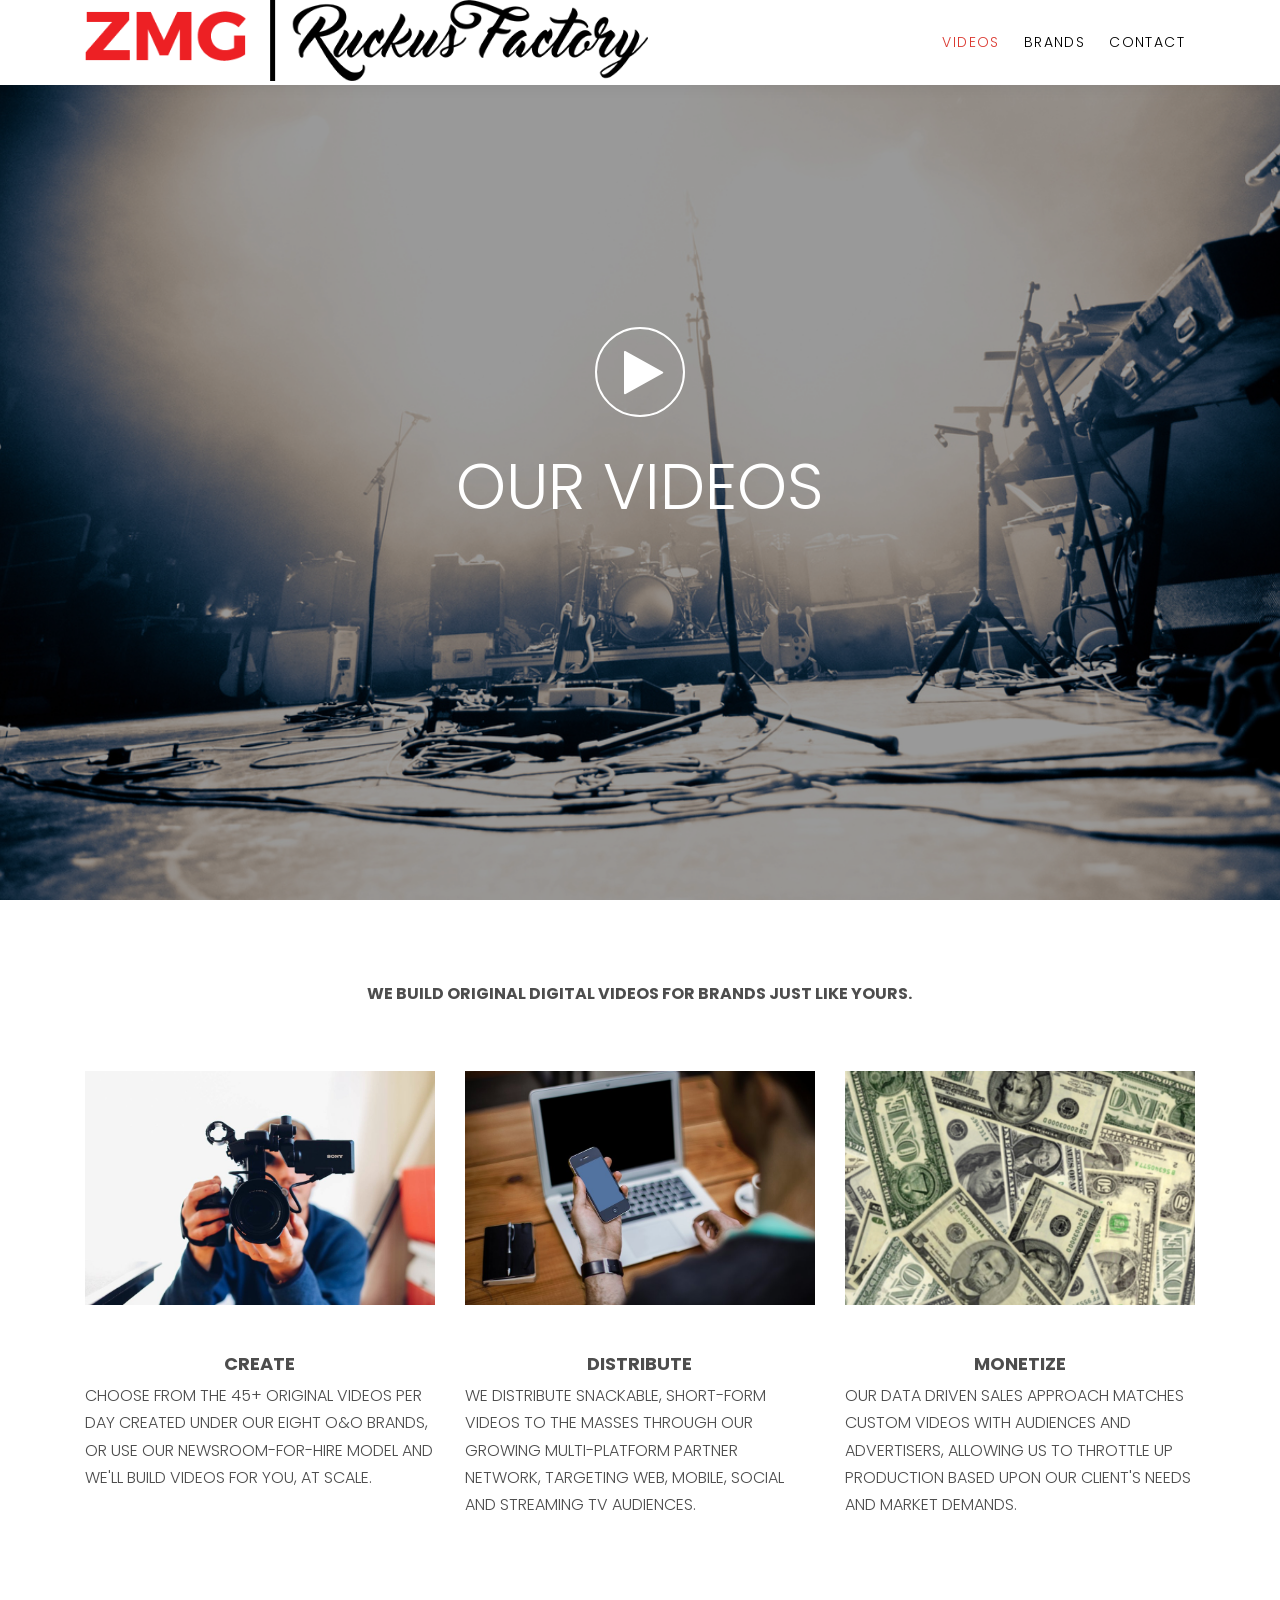
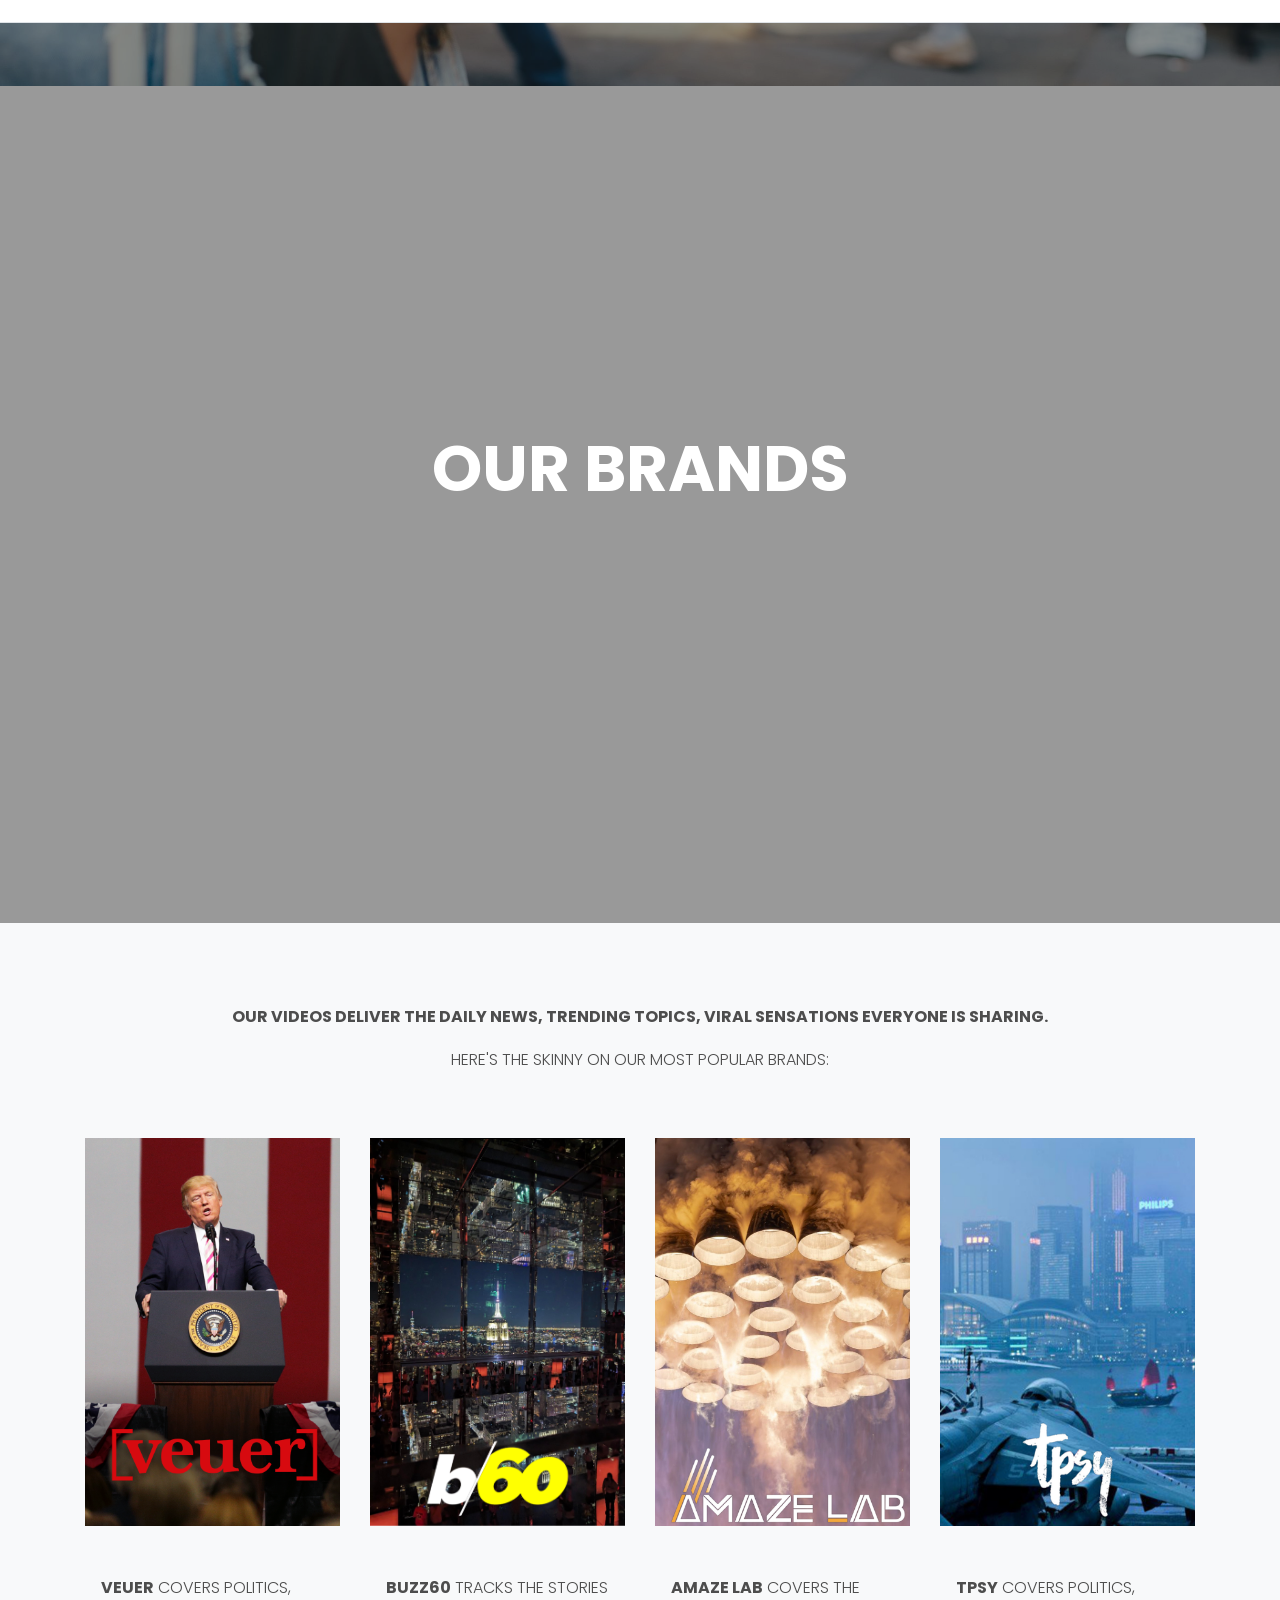
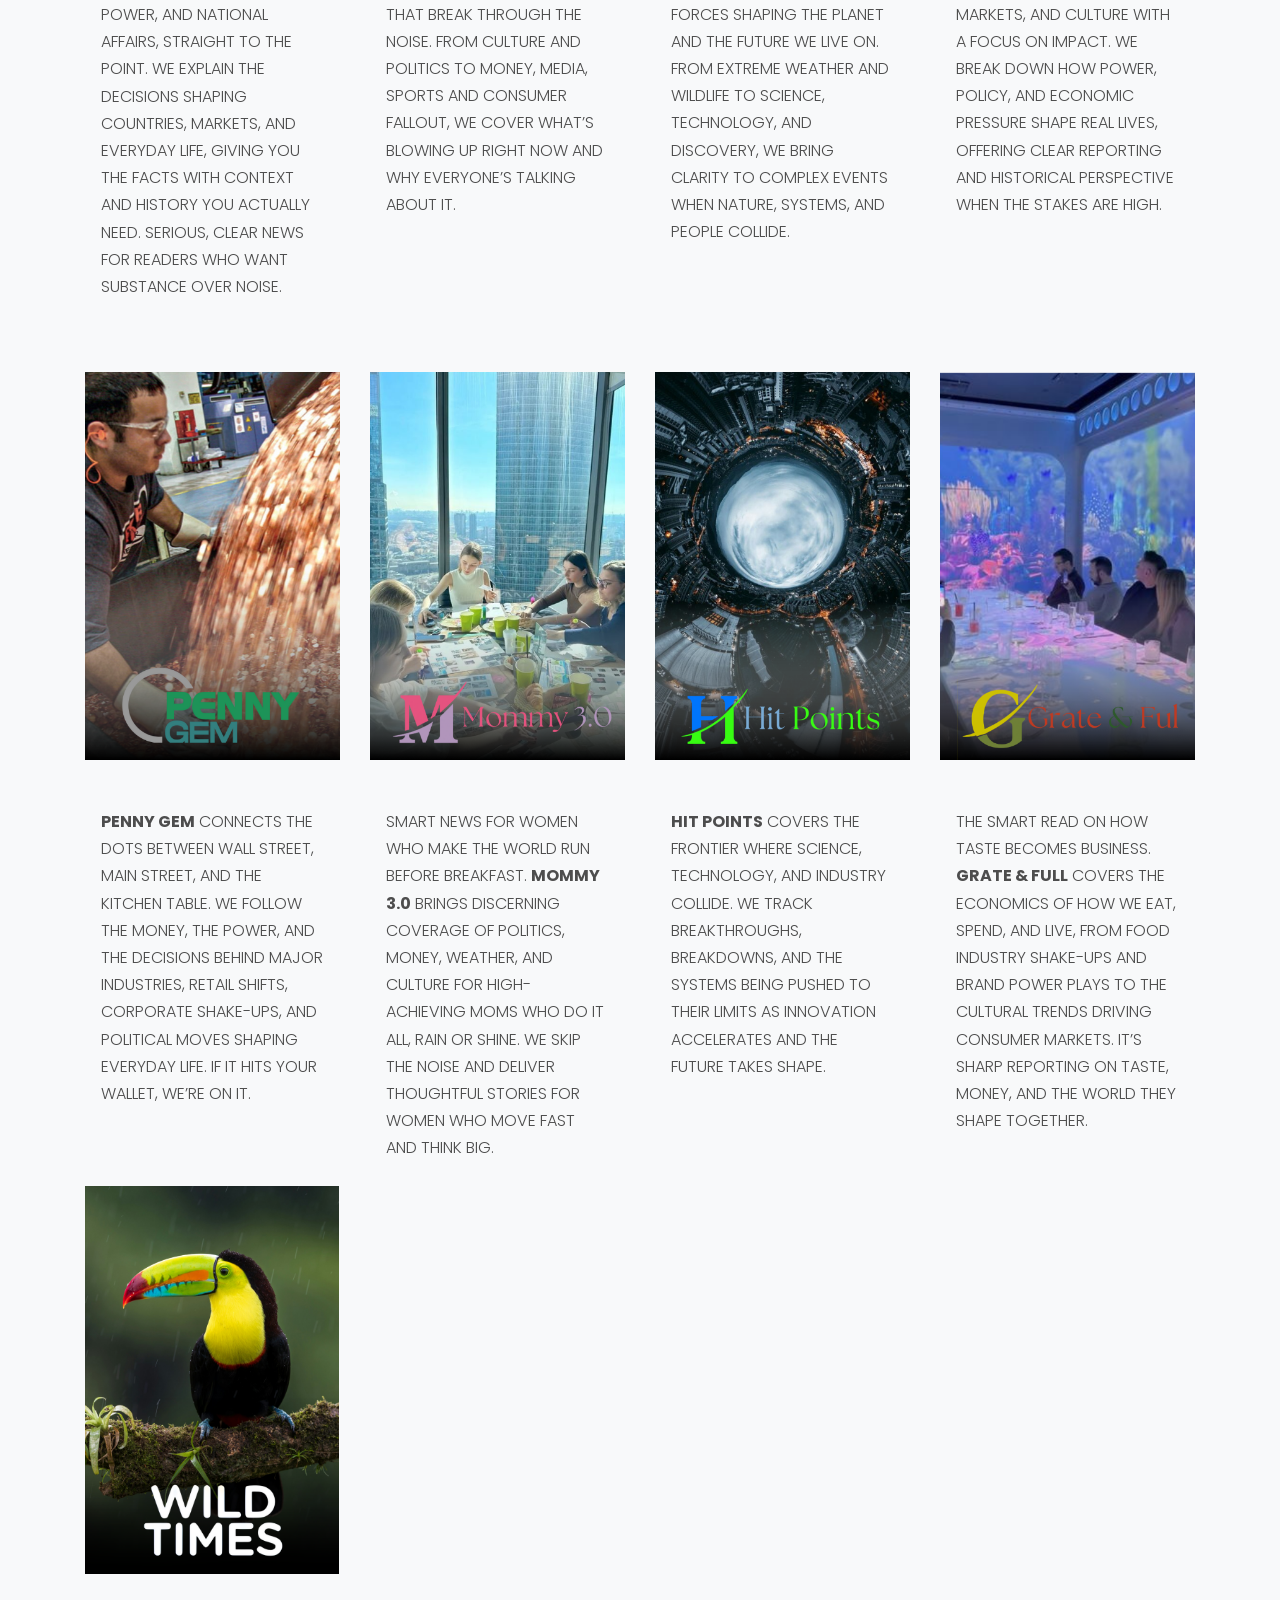
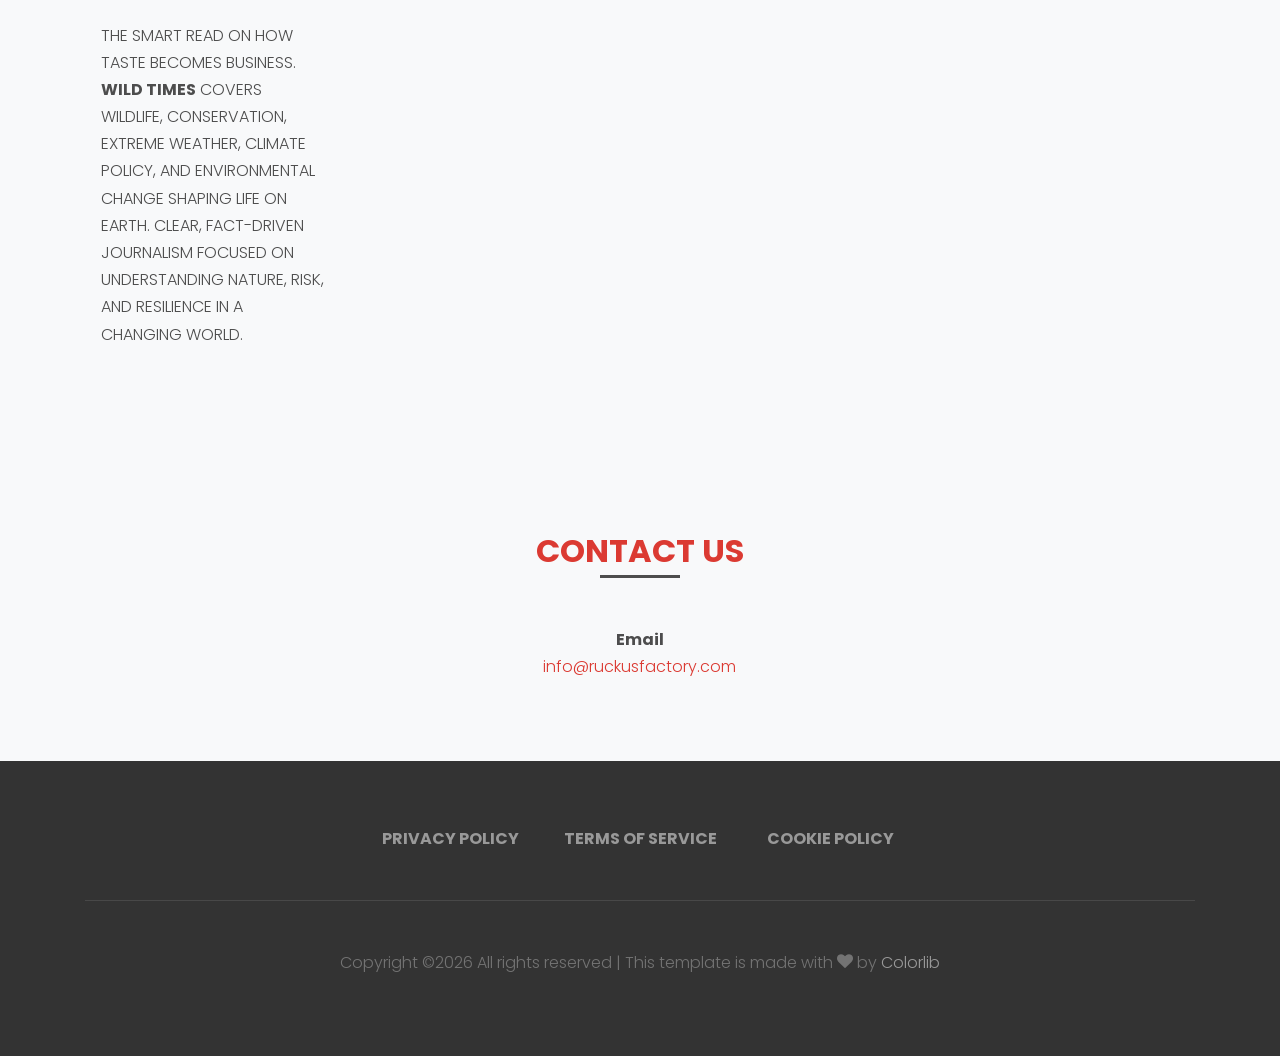
==== commit 9283e32b: "Email update" ====
--- a/index.html
+++ b/index.html
@@ -231,7 +231,7 @@
 				
 				<div class="col-md-4">
               		<p class="mb-0 font-weight-bold">Email</p>
-              		<p class="mb-0"><a href="mailto:info@zmg.video" style="color: #DB3A32 !important">info@zmg.video</a></p>
+              		<p class="mb-0"><a href="mailto:info@ruckusfactory.com" style="color: #DB3A32 !important">info@ruckusfactory.com</a></p>
 				</div>
             </div>
            </div>
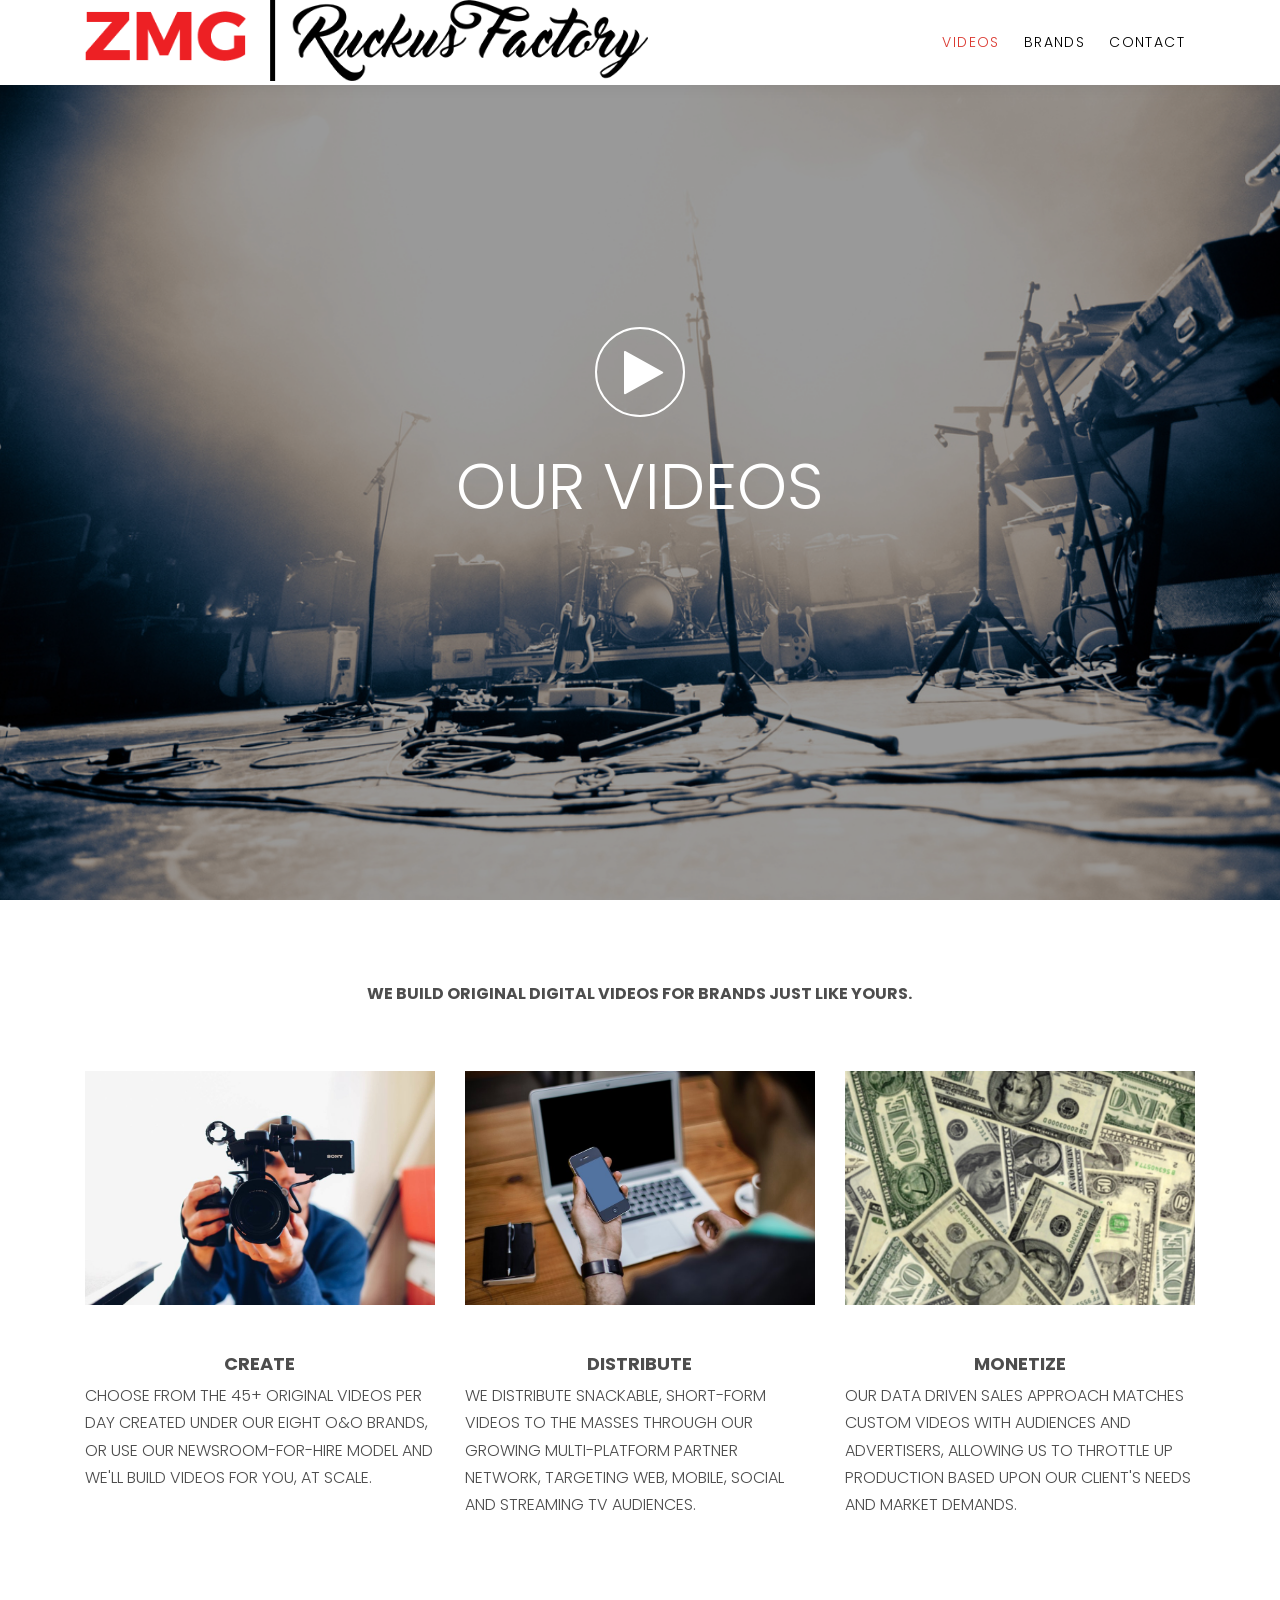
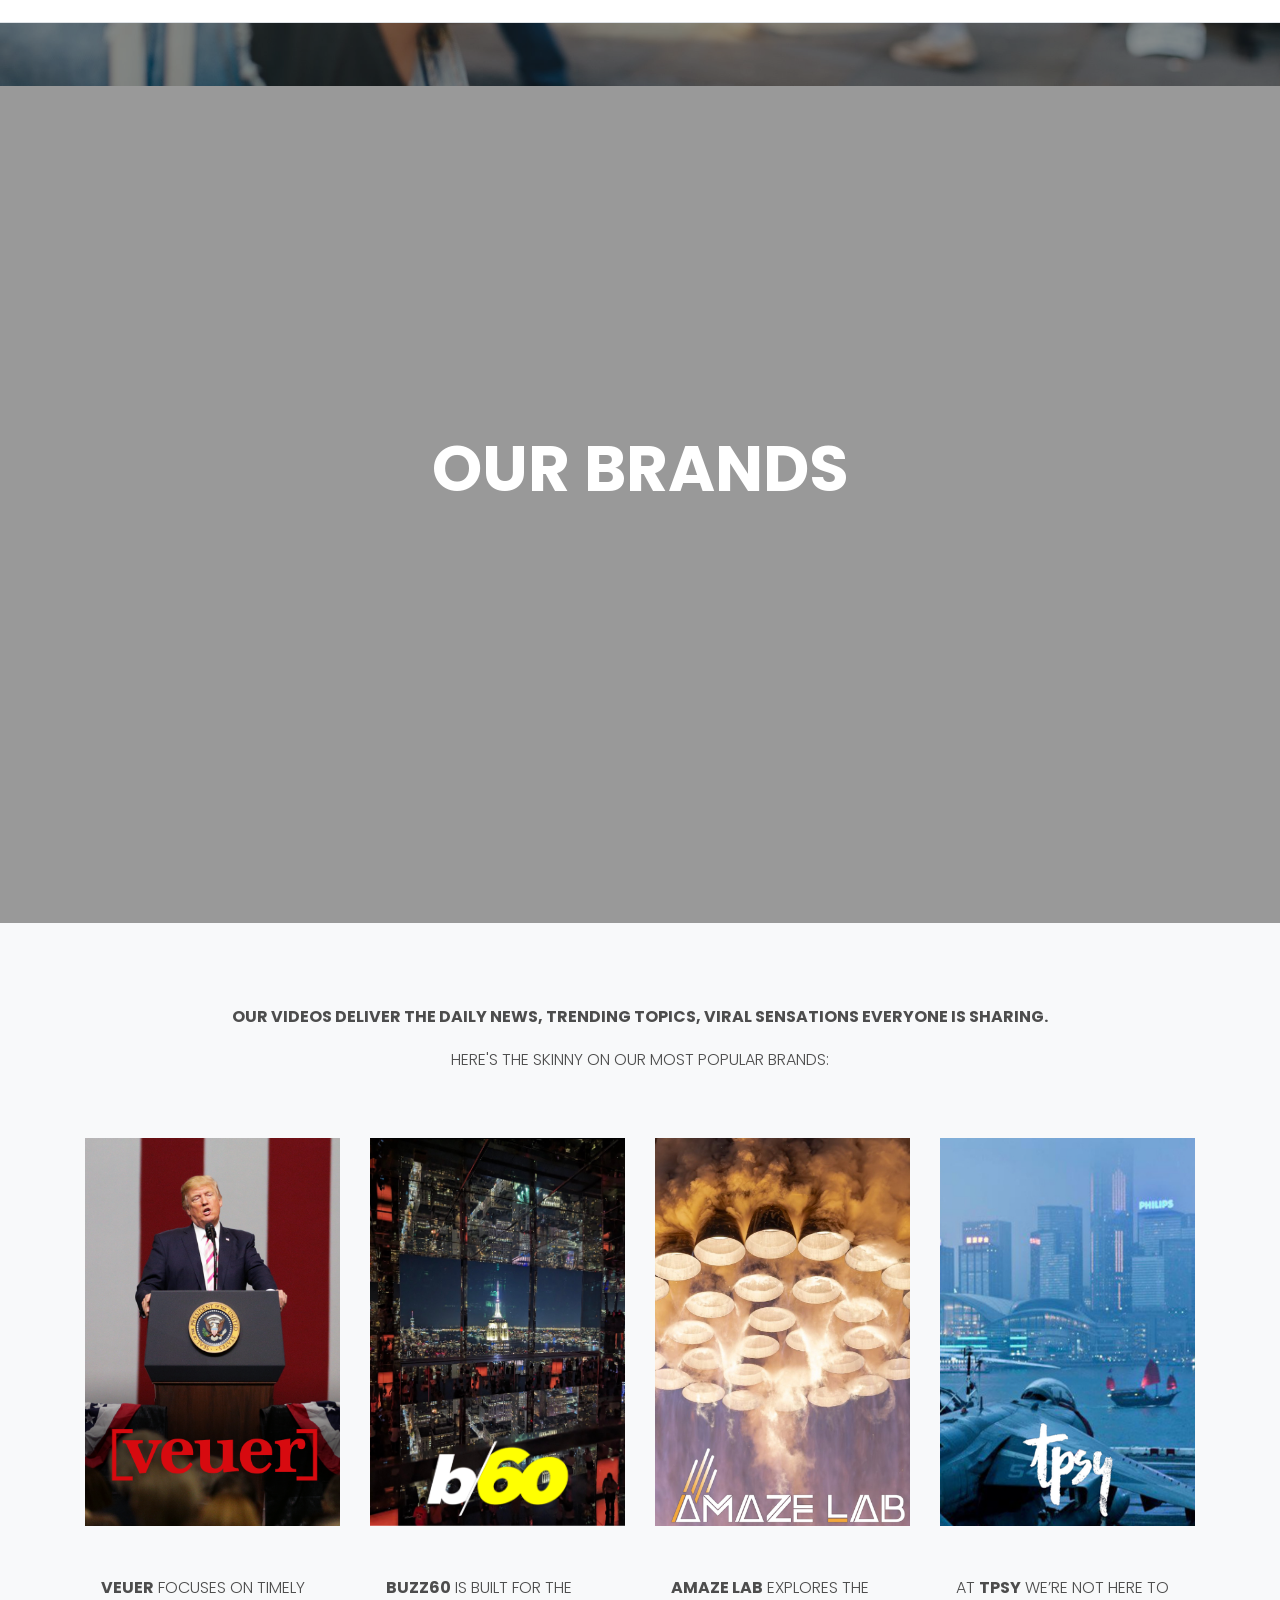
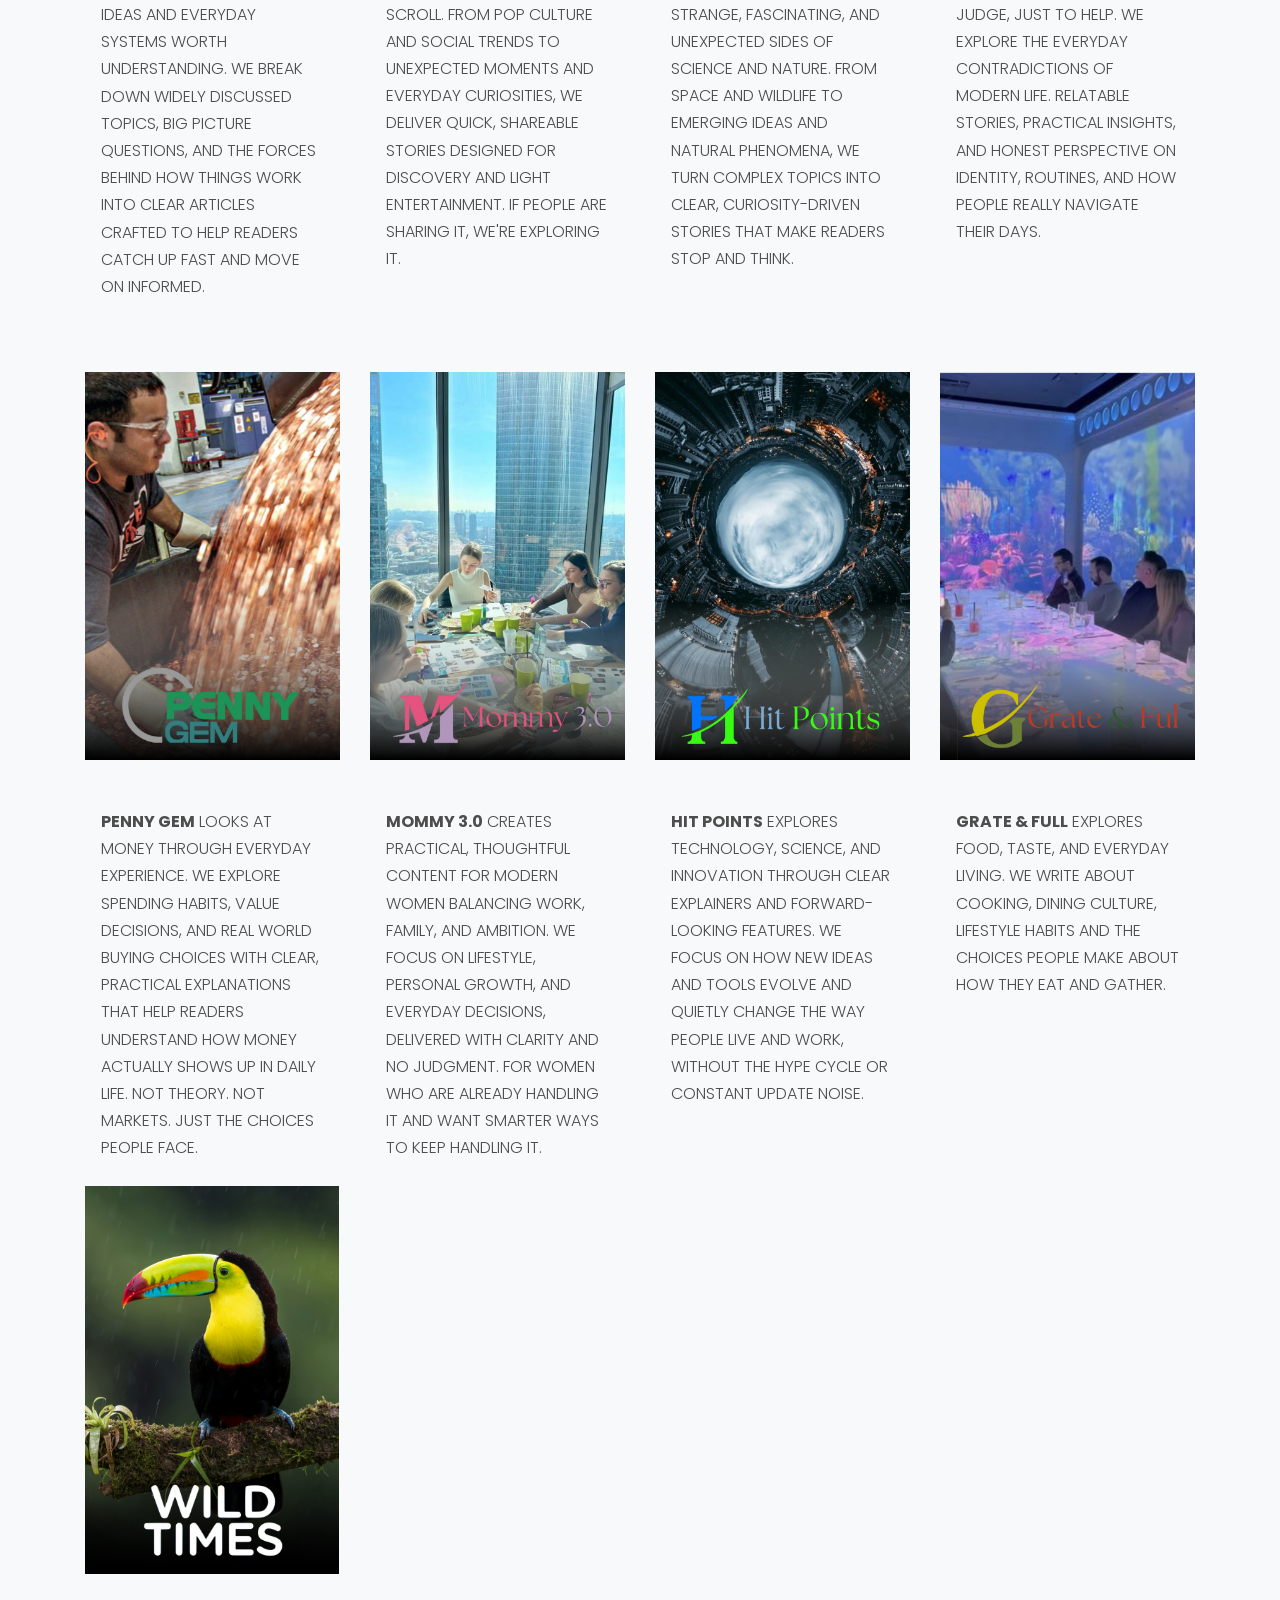
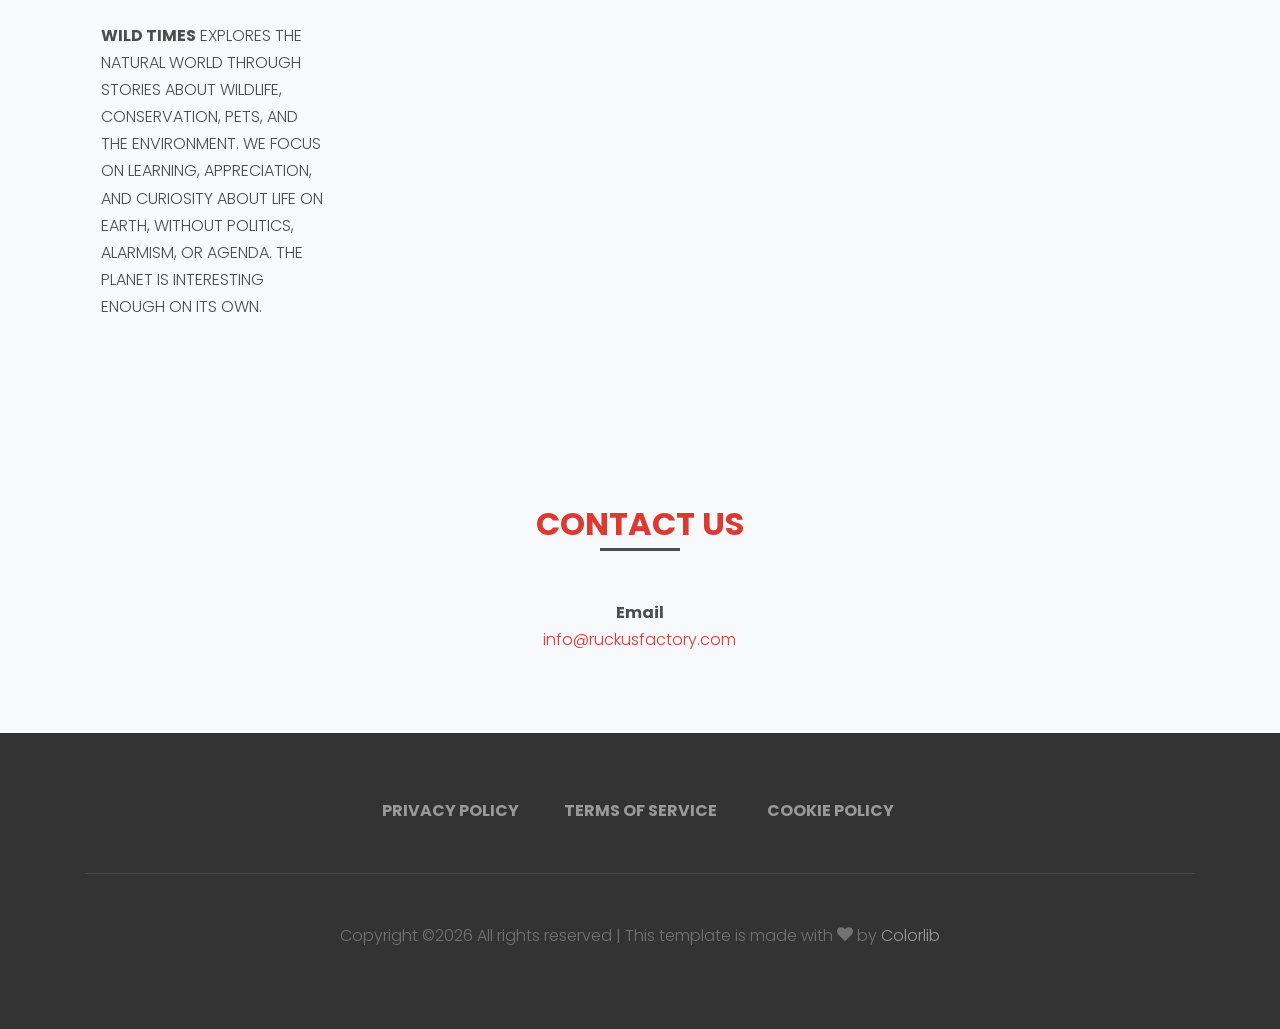
==== commit c7b60a47: "Desc update" ====
--- a/index.html
+++ b/index.html
@@ -146,7 +146,7 @@
               <a href="https://veuer.news/" target="_blank">
                 <img src="images/Veuer.png" alt="Image" class="img-fluid mb-5">
               </a>
-              <p class="mb-4 text-uppercase" style="margin-left: 1em; margin-right: 1em"><strong>Veuer</strong> covers politics, power, and national affairs, straight to the point. We explain the decisions shaping countries, markets, and everyday life, giving you the facts with context and history you actually need. Serious, clear news for readers who want substance over noise.</p>
+              <p class="mb-4 text-uppercase" style="margin-left: 1em; margin-right: 1em"><strong>Veuer</strong> focuses on timely ideas and everyday systems worth understanding. We break down widely discussed topics, big picture questions, and the forces behind how things work into clear articles crafted to help readers catch up fast and move on informed.</p>
             </div>
           </div>
 			    <div class="col-md-6 col-lg-3 mb-5 mb-lg-0" data-aos="fade" data-aos-delay="100">
@@ -154,7 +154,7 @@
               <a href="https://buzz60.news/" target="_blank">
                 <img src="images/buzz60.png" alt="Image" class="img-fluid mb-5" style="height: 388px; object-fit: cover;">
               </a>
-              <p class="mb-4 text-uppercase" style="margin-left: 1em; margin-right: 1em"><strong>Buzz60</strong> tracks the stories that break through the noise. From culture and politics to money, media, sports and consumer fallout, we cover what’s blowing up right now and why everyone’s talking about it.</p>
+              <p class="mb-4 text-uppercase" style="margin-left: 1em; margin-right: 1em"><strong>Buzz60</strong> is built for the scroll. From pop culture and social trends to unexpected moments and everyday curiosities, we deliver quick, shareable stories designed for discovery and light entertainment. If people are sharing it, we're exploring it.</p>
             </div>
           </div>
           <div class="col-md-6 col-lg-3 mb-5 mb-lg-0" data-aos="fade" data-aos-delay="200">
@@ -162,7 +162,7 @@
               <a href="https://amazelab.news/" target="_blank">
                 <img src="images/AmazeLab.png" alt="Image" class="img-fluid mb-5" style="height: 388px; object-fit: cover;">
               </a>
-              <p class="mb-4 text-uppercase" style="margin-left: 1em; margin-right: 1em"><strong>AMAZE LAB</strong> covers the forces shaping the planet and the future we live on. From extreme weather and wildlife to science, technology, and discovery, we bring clarity to complex events when nature, systems, and people collide.</p>
+              <p class="mb-4 text-uppercase" style="margin-left: 1em; margin-right: 1em"><strong>AMAZE LAB</strong> explores the strange, fascinating, and unexpected sides of science and nature. From space and wildlife to emerging ideas and natural phenomena, we turn complex topics into clear, curiosity-driven stories that make readers stop and think.</p>
             </div>
           </div>
           <div class="col-md-6 col-lg-3 mb-5 mb-lg-0" data-aos="fade" data-aos-delay="300">
@@ -170,7 +170,7 @@
               <a href="https://tpsy.news/" target="_blank">
                 <img src="images/Tpsy.png" alt="Image" class="img-fluid mb-5" style="height: 388px;">
               </a>
-              <p class="mb-4 text-uppercase" style="margin-left: 1em; margin-right: 1em"><strong>TPSY</strong> covers politics, markets, and culture with a focus on impact. We break down how power, policy, and economic pressure shape real lives, offering clear reporting and historical perspective when the stakes are high.</p>
+              <p class="mb-4 text-uppercase" style="margin-left: 1em; margin-right: 1em">At <strong>TPSY</strong>  we’re not here to judge, just to help. We explore the everyday contradictions of modern life. Relatable stories, practical insights, and honest perspective on identity, routines, and how people really navigate their days.</p>
             </div>
           </div>
         </div>
@@ -180,7 +180,7 @@
               <a href="https://pennygem.news/" target="_blank">
                 <img src="images/pennygem.png" alt="Image" class="img-fluid mb-5" style="height: 388px; object-fit: cover;">
               </a>
-              <p class="mb-4 text-uppercase" style="margin-left: 1em; margin-right: 1em"><strong>PENNY GEM</strong> connects the dots between Wall Street, Main Street, and the kitchen table. We follow the money, the power, and the decisions behind major industries, retail shifts, corporate shake-ups, and political moves shaping everyday life. If it hits your wallet, we’re on it.</p>
+              <p class="mb-4 text-uppercase" style="margin-left: 1em; margin-right: 1em"><strong>PENNY GEM</strong> looks at money through everyday experience. We explore spending habits, value decisions, and real world buying choices with clear, practical explanations that help readers understand how money actually shows up in daily life. Not theory. Not markets. Just the choices people face.</p>
             </div>
           </div>
           <div class="col-12 col-md-6 col-lg-3 mb-5 mb-lg-0" data-aos="fade" data-aos-delay="200">
@@ -188,7 +188,7 @@
               <a href="https://mommy.news/" target="_blank">
                 <img src="images/mommy.png" alt="Image" class="img-fluid mb-5" style="height: 388px; object-fit: cover;">
               </a>
-              <p class="mb-4 text-uppercase" style="margin-left: 1em; margin-right: 1em">Smart news for women who make the world run before breakfast. <strong>MOMMY 3.0</strong> brings discerning coverage of politics, money, weather, and culture for high-achieving moms who do it all, rain or shine. We skip the noise and deliver thoughtful stories for women who move fast and think big.</p>
+              <p class="mb-4 text-uppercase" style="margin-left: 1em; margin-right: 1em"><strong>MOMMY 3.0</strong> creates practical, thoughtful content for modern women balancing work, family, and ambition. We focus on lifestyle, personal growth, and everyday decisions, delivered with clarity and no judgment. For women who are already handling it and want smarter ways to keep handling it.</p>
             </div>
           </div>
           <div class="col-12 col-md-6 col-lg-3 mb-5 mb-lg-0" data-aos="fade" data-aos-delay="200">
@@ -196,7 +196,7 @@
               <a href="https://hitpoints.news/" target="_blank">
                 <img src="images/hitpoints.png" alt="Image" class="img-fluid mb-5" style="height: 388px; object-fit: cover;">
               </a>
-              <p class="mb-4 text-uppercase" style="margin-left: 1em; margin-right: 1em"><strong>HIT POINTS</strong> covers the frontier where science, technology, and industry collide. We track breakthroughs, breakdowns, and the systems being pushed to their limits as innovation accelerates and the future takes shape.</p>
+              <p class="mb-4 text-uppercase" style="margin-left: 1em; margin-right: 1em"><strong>HIT POINTS</strong> explores technology, science, and innovation through clear explainers and forward-looking features. We focus on how new ideas and tools evolve and quietly change the way people live and work, without the hype cycle or constant update noise.</p>
             </div>
           </div>
           <div class="col-12 col-md-6 col-lg-3 mb-5 mb-lg-0" data-aos="fade" data-aos-delay="200">
@@ -204,7 +204,7 @@
               <a href="https://gratefull.news/" target="_blank">
                 <img src="images/gratefull.png" alt="Image" class="img-fluid mb-5" style="height: 388px; object-fit: cover;">
               </a>
-              <p class="mb-4 text-uppercase" style="margin-left: 1em; margin-right: 1em">The smart read on how taste becomes business. <strong>GRATE & FULL</strong> covers the economics of how we eat, spend, and live, from food industry shake-ups and brand power plays to the cultural trends driving consumer markets. It’s sharp reporting on taste, money, and the world they shape together.</p>
+              <p class="mb-4 text-uppercase" style="margin-left: 1em; margin-right: 1em"><strong>GRATE & FULL</strong> explores food, taste, and everyday living. We write about cooking, dining culture, lifestyle habits and the choices people make about how they eat and gather.</p>
             </div>
           </div>
           <div class="col-12 col-md-6 col-lg-3 mb-5 mb-lg-0" data-aos="fade" data-aos-delay="200">
@@ -212,7 +212,7 @@
               <a href="https://wildtimes.news/" target="_blank">
                 <img src="images/wildtimes.png" alt="Image" class="img-fluid mb-5" style="height: 388px; object-fit: cover;">
               </a>
-              <p class="mb-4 text-uppercase" style="margin-left: 1em; margin-right: 1em">The smart read on how taste becomes business. <strong>WILD TIMES</strong> covers wildlife, conservation, extreme weather, climate policy, and environmental change shaping life on Earth. Clear, fact-driven journalism focused on understanding nature, risk, and resilience in a changing world.</p>
+              <p class="mb-4 text-uppercase" style="margin-left: 1em; margin-right: 1em"><strong>WILD TIMES</strong> explores the natural world through stories about wildlife, conservation, pets, and the environment. We focus on learning, appreciation, and curiosity about life on Earth, without politics, alarmism, or agenda. The planet is interesting enough on its own.</p>
             </div>
           </div>
         </div>
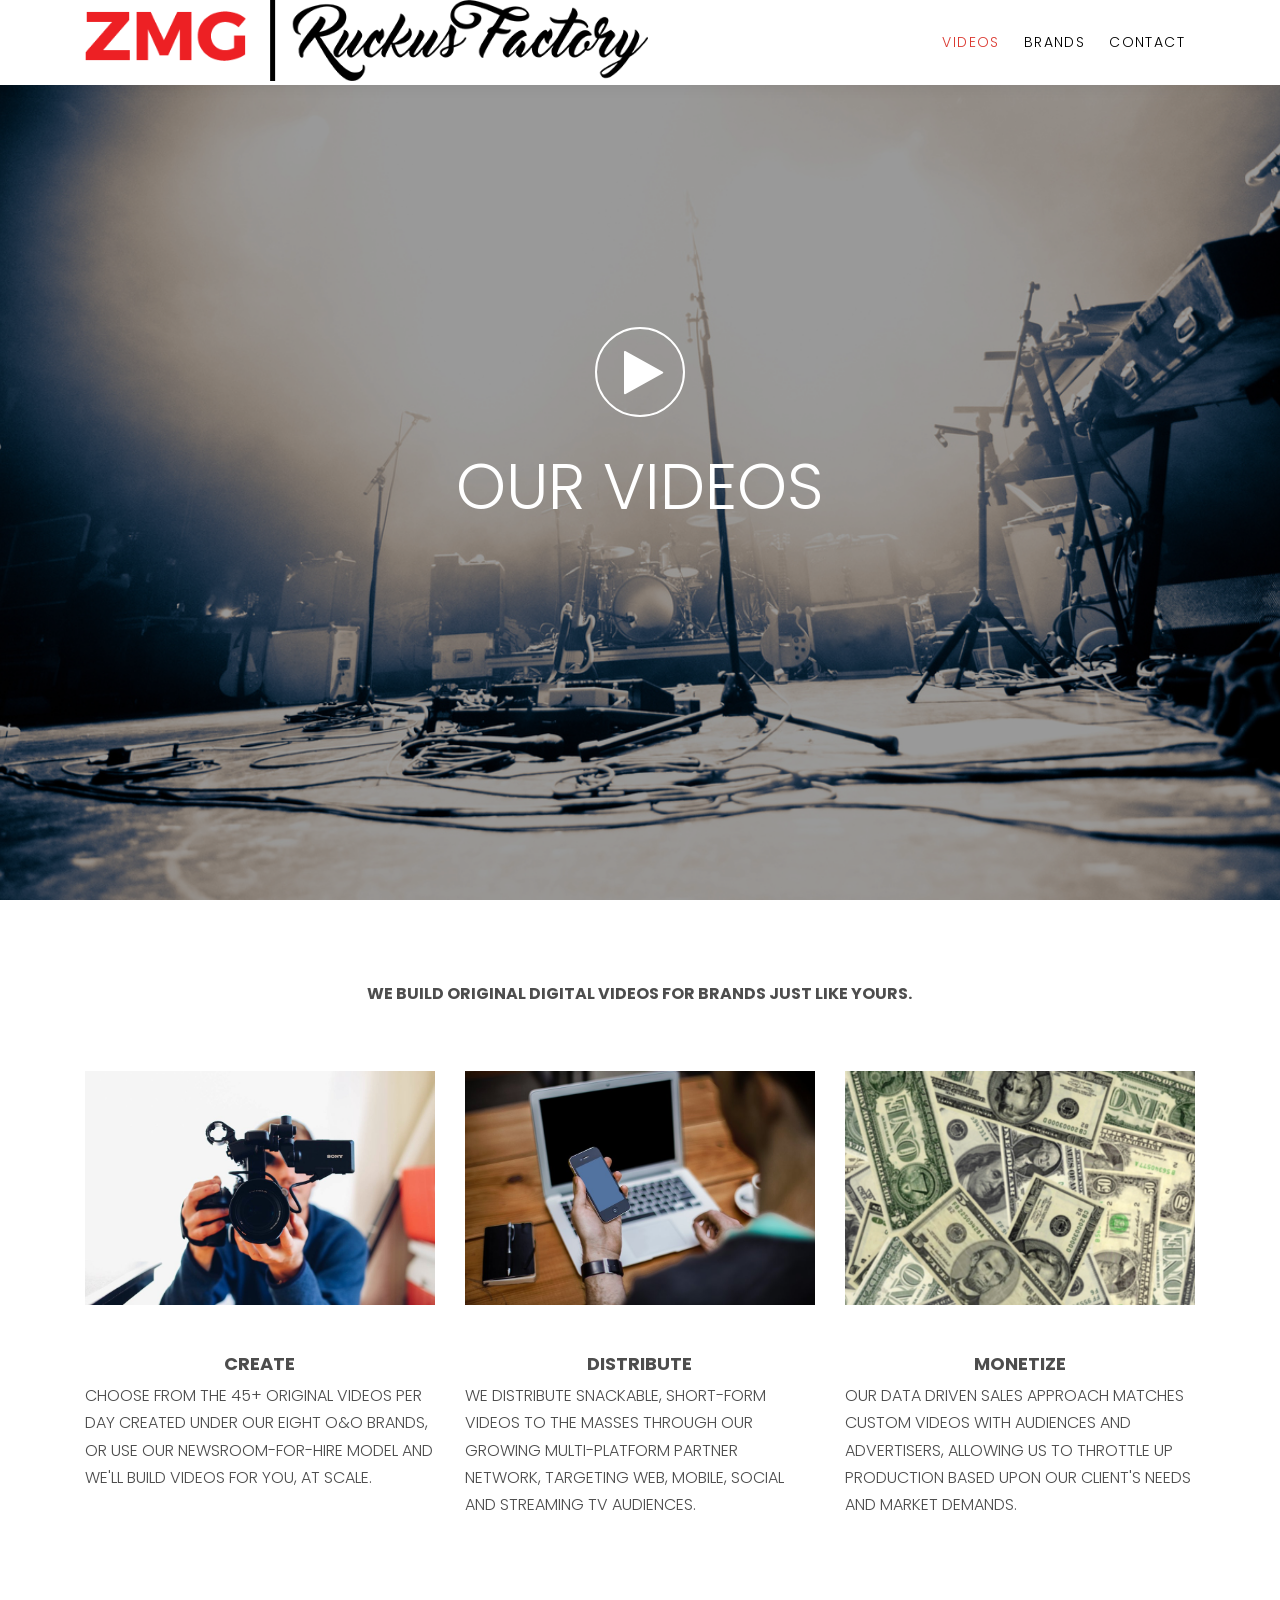
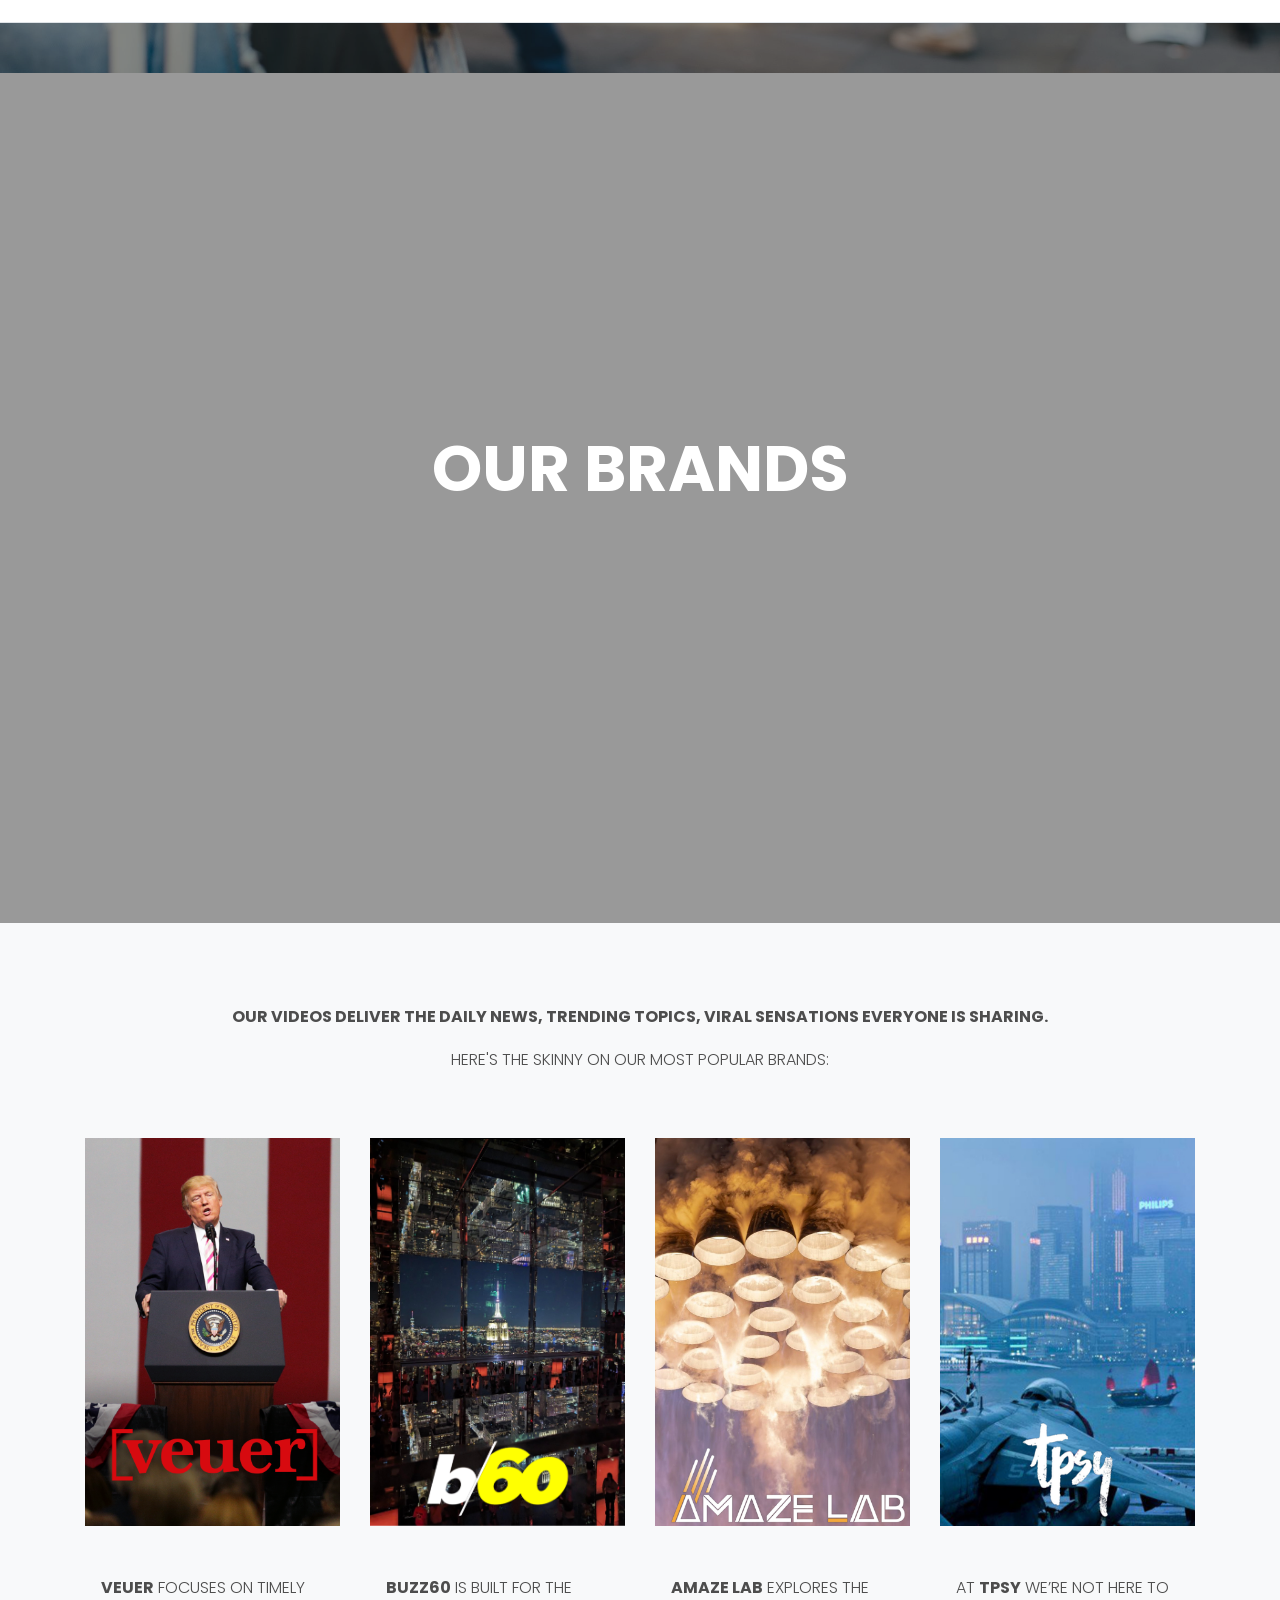
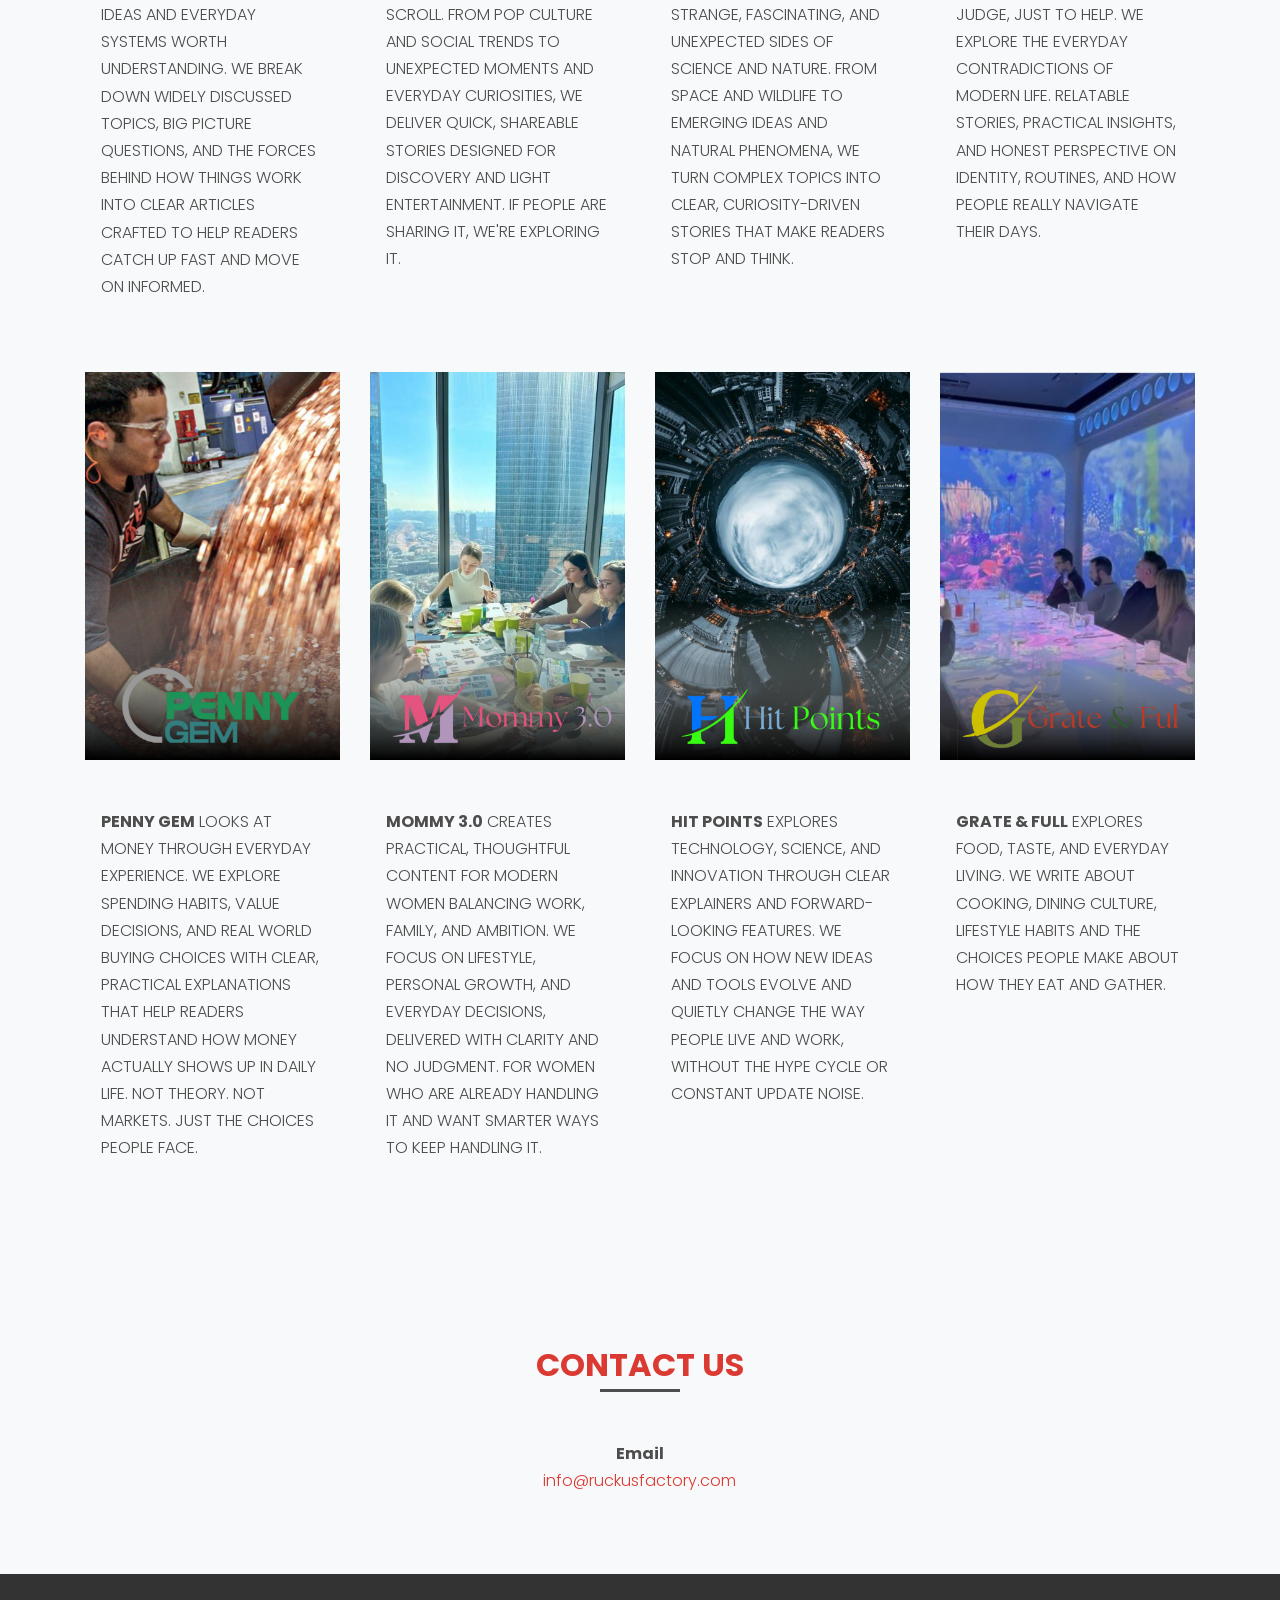
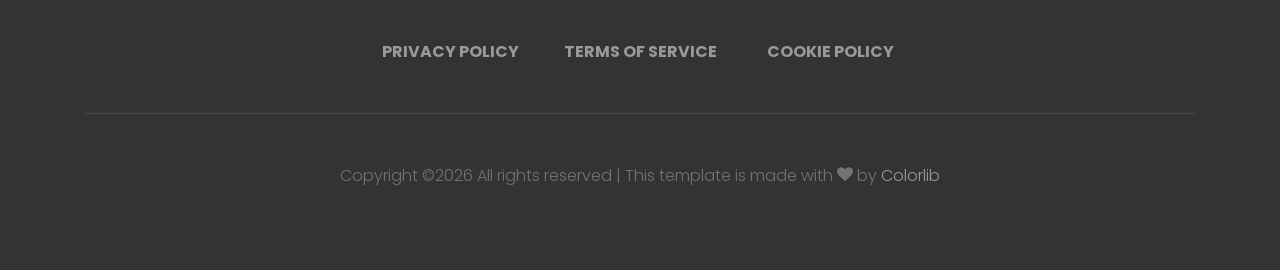
==== commit e1e99a2e: "Remove section from index.html" ====
--- a/index.html
+++ b/index.html
@@ -207,14 +207,6 @@
               <p class="mb-4 text-uppercase" style="margin-left: 1em; margin-right: 1em"><strong>GRATE & FULL</strong> explores food, taste, and everyday living. We write about cooking, dining culture, lifestyle habits and the choices people make about how they eat and gather.</p>
             </div>
           </div>
-          <div class="col-12 col-md-6 col-lg-3 mb-5 mb-lg-0" data-aos="fade" data-aos-delay="200">
-            <div class="person">
-              <a href="https://wildtimes.news/" target="_blank">
-                <img src="images/wildtimes.png" alt="Image" class="img-fluid mb-5" style="height: 388px; object-fit: cover;">
-              </a>
-              <p class="mb-4 text-uppercase" style="margin-left: 1em; margin-right: 1em"><strong>WILD TIMES</strong> explores the natural world through stories about wildlife, conservation, pets, and the environment. We focus on learning, appreciation, and curiosity about life on Earth, without politics, alarmism, or agenda. The planet is interesting enough on its own.</p>
-            </div>
-          </div>
         </div>
       </div>
 	  </div>
